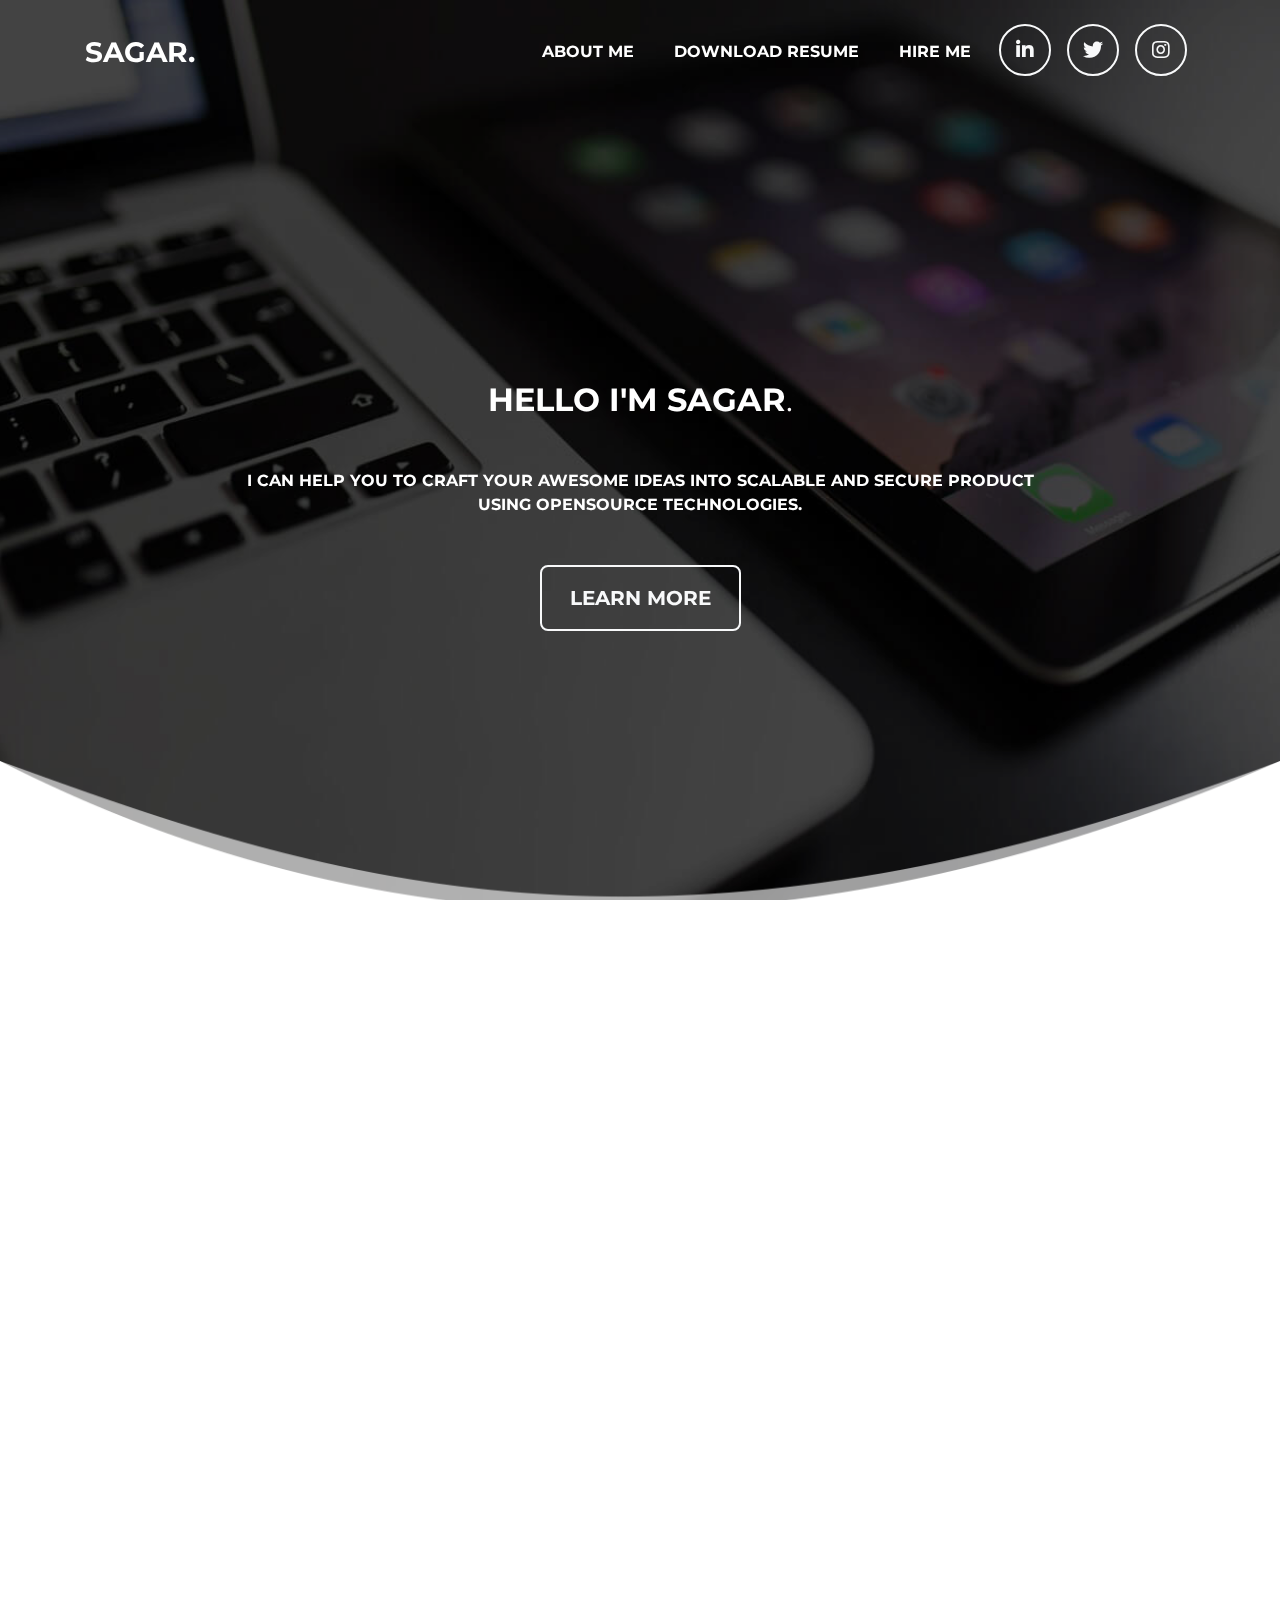
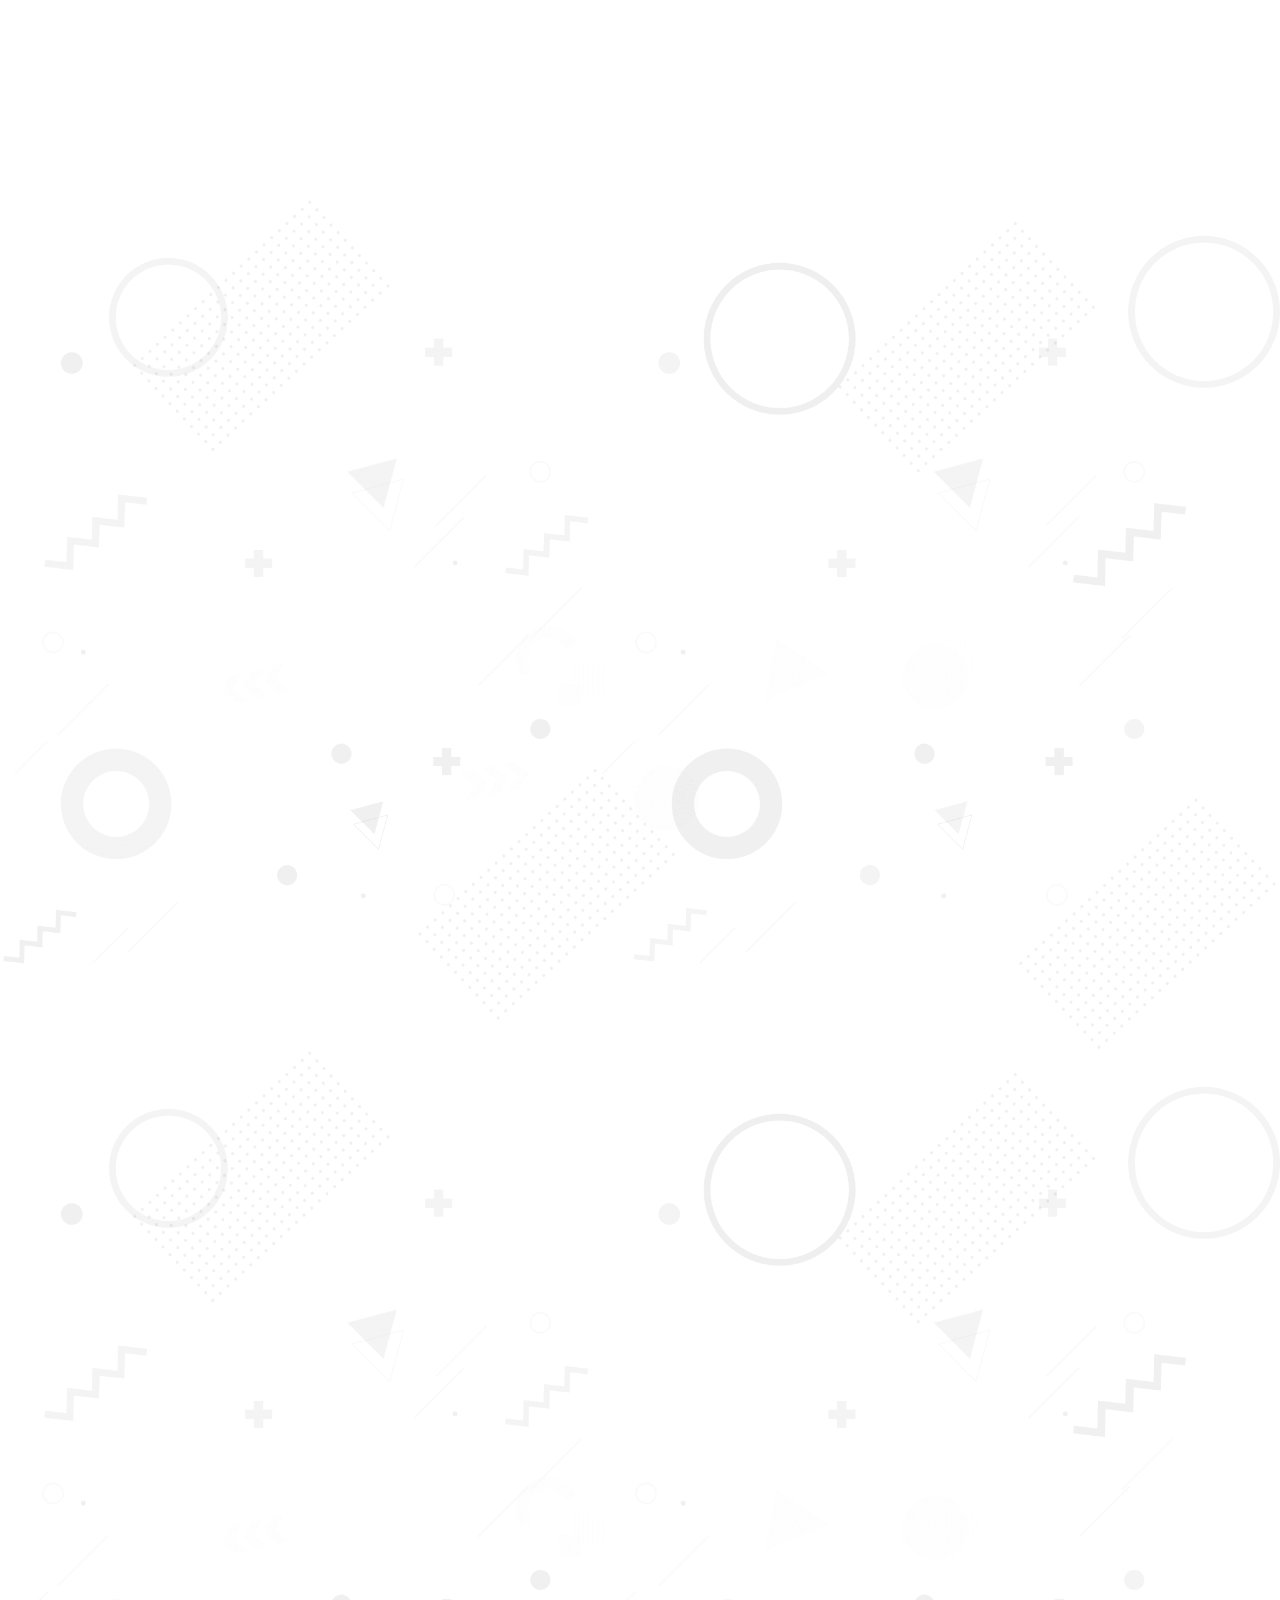
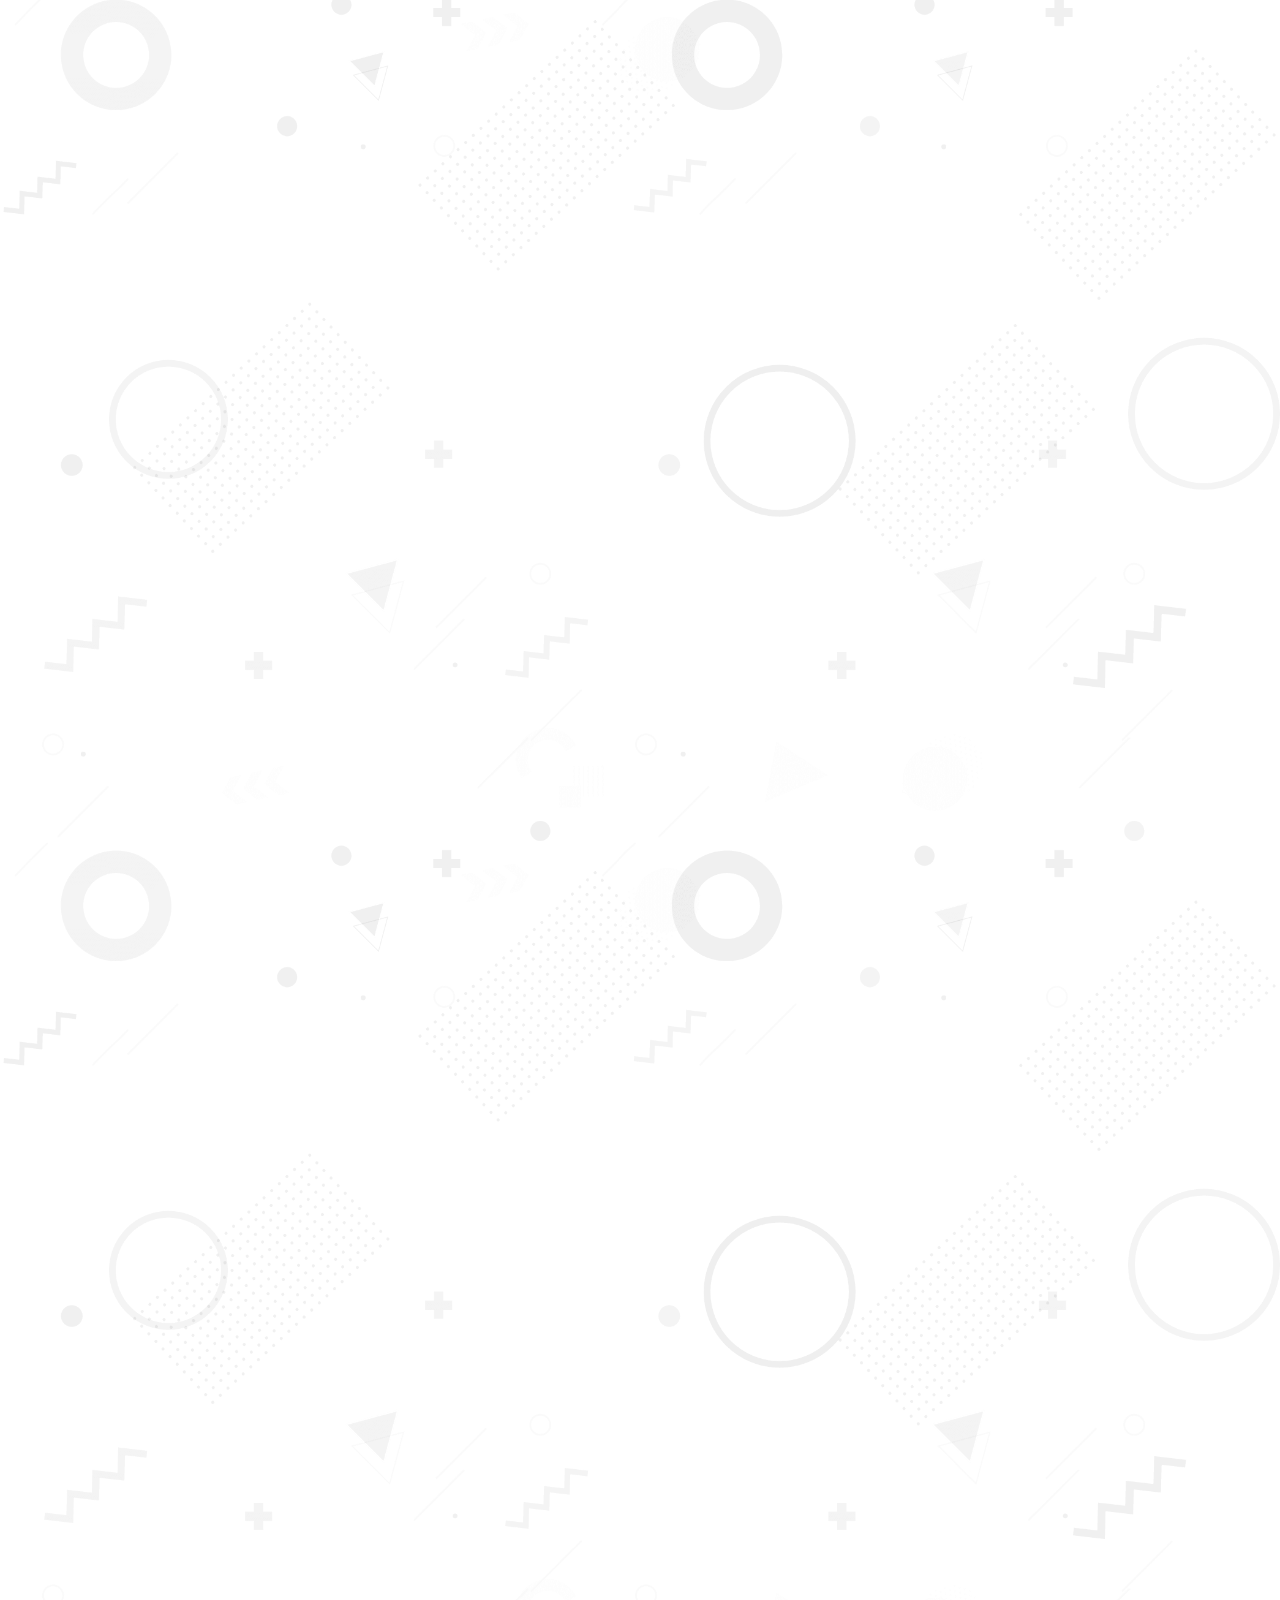
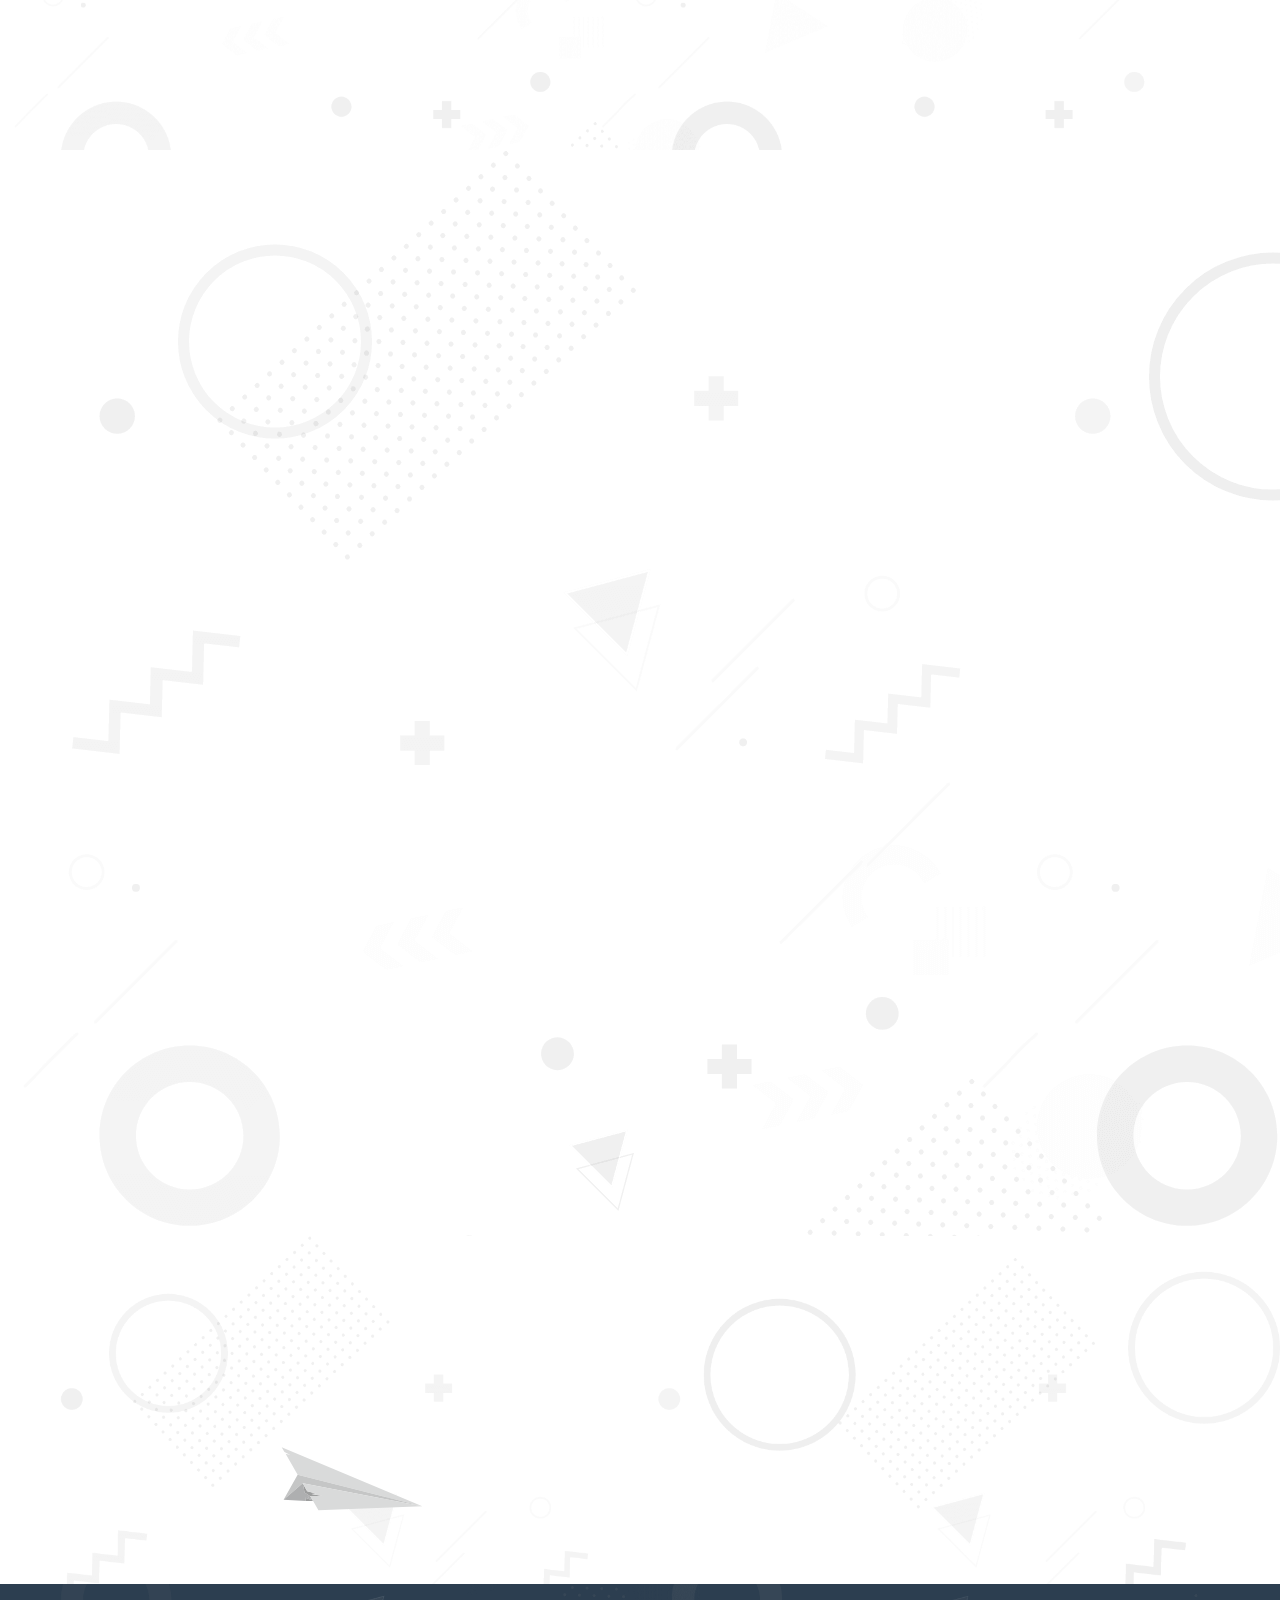
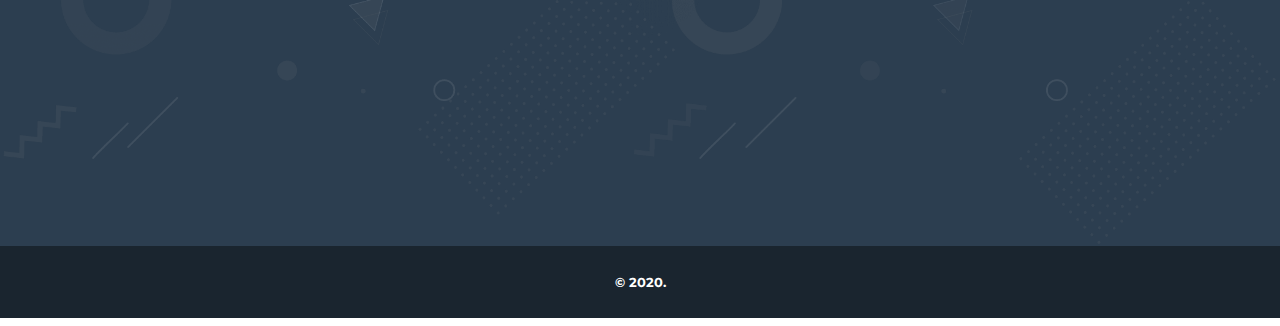
==== index.html @ d7ceca5e "Modification Commit" ====
<!DOCTYPE html>
<html lang="en">

<head>
    <meta charset="UTF-8">
    <meta name="viewport" content="width=device-width, initial-scale=1.0">
    <link rel="shortcut icon" href="img/logo.png" type="image/png" />
    <link rel="icon" href="img/logo.png" type="image/png" />
    
    <title>Sagar Pardeshi | Software Developer</title>
    
    <meta name="author" content="Sagar Pardeshi"/>
    <meta name="description" content="I can help you to craft your awesome ideas into scalable and secure product using opensource technologies." />
    <meta name="keywords" content="Affordable custom software development, website designing and development, ecommerce website design and development, web application development, cloud application development, cross-platform application development service and solution using opensource tools and technologies."/>
    
    <meta name="robots" content="index, follow" />
    <meta name="googlebot" content="index, follow, max-snippet:-1, max-image-preview:large, max-video-preview:-1" />
    <meta name="bingbot" content="index, follow, max-snippet:-1, max-image-preview:large, max-video-preview:-1" />

    <meta property="og:locale" content="en_GB" />
    <meta property="og:type" content="website" />
    <meta property="og:title" content="Sagar Pardeshi | Software Developer" />
    <meta property="og:description" content="I can help you to craft your awesome ideas into scalable and secure product using opensource technologies." />
    <meta property="og:url" content="https://sagarpardeshi.github.io" />
    <meta property="og:site_name" content="Sagar Pardeshi" />
    <meta property="og:image" content="img/sagarpardeshi.github.io-og-image.jpg" />

    <meta name="twitter:card" content="summary" />
    <meta name="twitter:title" content="Sagar Pardeshi | Software Developer" />
    <meta name="twitter:description" content="I can help you to craft your awesome ideas into scalable and secure product using opensource technologies." />
    <meta name="twitter:url" content="https://sagarpardeshi.github.io" />
    <meta name="twitter:site" content="@coding010" />

    <link rel="canonical" href="https://sagarpardeshi.github.io" />

    <link href="vendor/fontawesome-free/css/all.min.css" rel="stylesheet" type="text/css">
    <link href="https://fonts.googleapis.com/css?family=Montserrat:400,700,900" rel="stylesheet" type="text/css">
    <link rel="stylesheet" href="https://indestructibletype.com/fonts/Jost.css" type="text/css" charset="utf-8" />
    <link type="text/css" href="vendor/cookieconsent/cookieconsent.min.css" rel="stylesheet">
    <link type="text/css" href="vendor/waitMe/waitMe.min.css" rel="stylesheet">
    <link type="text/css" href="css/shorthand.css" rel="stylesheet">
    <link type="text/css" href="css/freelancer.css" rel="stylesheet">
    <link type="text/css" href="css/modified.css?v=1.01.1.1" rel="stylesheet">
    <link type="text/css" href="vendor/aos-2.3.1/aos.css" rel="stylesheet">

     <link href="https://fonts.googleapis.com/css2?family=Shadows+Into+Light&display=swap" rel="stylesheet">
     <style type="text/css">
         .cursive0-font {
            font-family: 'Shadows Into Light', cursive;
            font-size: 36px;
         }
     </style>

     <link href="https://fonts.googleapis.com/css2?family=Nothing+You+Could+Do&display=swap" rel="stylesheet">
     <style type="text/css">
         .cursive1-font {
            font-family: 'Nothing You Could Do', cursive;
            font-size: 36px;
         }
     </style>

    <script type="application/ld+json">
    {
        "@context": "http://schema.org/",
        "@type": "Person",
        "name": "Sagar Pardeshi",
        "gender": "Male",
        "description": "I can help you to craft your awesome ideas into scalable and secure product using opensource technologies.",
        "image": "img/sagarpardeshi.github.io-og-image.jpg",
        "url": "https://sagarpardeshi.github.io",
        "email": "coding010@gmail.com",
    }
    </script>

    <meta http-equiv="Cache-Control" content="no-cache, no-store, must-revalidate" />
    <meta http-equiv="Pragma" content="no-cache" />
    <meta http-equiv="Expires" content="0" />

    <style type="text/css">
        .intro {
            font-family: 'Jost';
            font-size: 18px;
        }
        .planePath {
            stroke: orange;
            stroke-width: .1%;
            stroke-width: .5%;
            stroke-dasharray: 1% 2%;
            stroke-linecap: round;
            fill: none;
            display: none;
        }

        .fil1 {
            fill: #D9DADA;
        }

        .fil2 {
            fill: #C5C6C6;
        }

        .fil4 {
            fill: #9D9E9E;
        }

        .fil3 {
            fill: #AEAFB0;
        }

        #svganimation {
            position: absolute;
            width: 100%;
            left: 0;
        }
    </style>

</head>

<body id="page-top" class="waitMe_body">
    <div class="waitMe_container progress" style="background:#fff">
        <div style="background:#000"></div>
    </div>
    <!-- Navigation -->
    <nav class="navbar navbar-expand-lg text-uppercase fixed-top" id="mainNav">
        <div class="container">
            <a class="navbar-brand js-scroll-trigger" href="#home">
                <span>SAGAR.</span>
                <!-- <span class="nav-item mx-0 mx-lg-1">
                    <a class="btn btn-outline-light btn-social mx-1" href="javascript:void(0);"
                        style="background-image:url(img/sagarpardeshi.jpg);background-size: contain;background-repeat: no-repeat;background-position: center;">
                    </a>
                </span> -->
            </a>
            <button class="navbar-toggler navbar-toggler-right text-uppercase font-weight-bold text-white rounded" type="button" data-toggle="collapse" data-target="#navbarResponsive" aria-controls="navbarResponsive" aria-expanded="false" aria-label="Toggle navigation">
                Menu
                <i class="fas fa-bars"></i>
            </button>
            <div class="collapse navbar-collapse" id="navbarResponsive">
                <ul class="navbar-nav ml-auto">
                    <li class="nav-item mx-0 mx-lg-1">
                        <ul class="navbar-nav ml-auto">
                            <li class="nav-item dropdown">
                                <a class="nav-link py-3 px-0 px-lg-3 rounded js-scroll-trigger " href="#introduction">ABOUT ME</a>
                            </li>
                        </ul>
                    </li>
                    <li class="nav-item mx-0 mx-lg-1">
                        <ul class="navbar-nav ml-auto">
                            <li class="nav-item dropdown">
                                <a download="" class="nav-link py-3 px-0 px-lg-3 rounded js-scroll-trigger " href="download/Sagar-Pardeshi-resume.pdf">DOWNLOAD RESUME</a>
                            </li>
                        </ul>
                    </li>
                    <li class="nav-item mx-0 mx-lg-1">
                        <ul class="navbar-nav ml-auto">
                            <li class="nav-item dropdown">
                                <a class="nav-link py-3 px-0 px-lg-3 rounded js-scroll-trigger " href="#contact">HIRE ME</a>
                            </li>
                        </ul>
                    </li>
                    <li class="nav-item mx-0 mx-lg-1 nav-social-icon">
                        <a class="btn btn-outline-light btn-social mx-1" href="https://www.linkedin.com/in/sagar-pardeshi" target="_blank">
                            <i class="fab fa-fw fa-linkedin-in"></i>
                        </a>
                    </li>
                    <li class="nav-item mx-0 mx-lg-1 nav-social-icon">
                        <a class="btn btn-outline-light btn-social mx-1" href="javascript:void(0);">
                            <i class="fab fa-fw fa-twitter"></i>
                        </a>
                    </li>
                    <li class="nav-item mx-0 mx-lg-1 nav-social-icon">
                        <a class="btn btn-outline-light btn-social mx-1" href="javascript:void(0);">
                            <i class="fab fa-fw fa-instagram"></i>
                        </a>
                    </li>
                    <li class="nav-item mx-0 mx-lg-1 mobile-nav-social-icon">
                        <a class="btn btn-outline-light btn-social mx-1" href="https://www.linkedin.com/in/sagar-pardeshi" target="_blank">
                            <i class="fab fa-fw fa-linkedin-in"></i>
                        </a>
                        <a class="btn btn-outline-light btn-social mx-1" href="javascript:void(0);">
                            <i class="fab fa-fw fa-twitter"></i>
                        </a>
                        <a class="btn btn-outline-light btn-social mx-1" href="javascript:void(0);">
                            <i class="fab fa-fw fa-instagram"></i>
                        </a>
                    </li>
                </ul>
            </div>
        </div>
    </nav>
    <header class="masthead text-white text-center modified-background home-header" data-parallax="scroll" data-image-src="img/background.jpg" id="home">
        <div class="container">
            <div class="row" data-aos="fade-up" data-aos-duration="1000">
                <div class="col-lg-12 text-uppercase">
                    <h1 class="text-uppercase mb-0 font-weight-bold">
                        <div class="text-uppercase">
                            <small><strong>Hello I'M SAGAR</strong>.</small>
                        </div>
                    </h1>
                </div>
            </div>
            <div class="text-center mt-5 text-uppercase" data-aos="fade-up" data-aos-duration="600">
                <strong>I can help you to craft your awesome ideas into scalable and secure product
                    <br>using opensource technologies.</strong>
            </div>
            <div class="text-center mt-5 z-10" data-aos="fade-up" data-aos-duration="800">
                <a id="goto-intro" class="btn btn-xl btn-outline-light js-scroll-trigger text-uppercase" href="#introduction">
                    <strong>learn more</strong>
                </a>
            </div>
            <img src="img/wave.png" class="home-cloud-bottom" data-aos="fade-up" data-aos-duration="1000">
        </div>
    </header>
    <section class="page-section text-center centered-element" id="introduction"
        style="min-height: 100vh;">
        <div class="container">
            <h1 class="masthead-heading text-uppercase mb-5 font-weight-900" data-aos="fade-up" data-aos-duration="600">
                Hello People.</h1>

            <div id="more-info" style="display: none;">
                <div class="intro" data-aos="fade-up" data-aos-duration="600">
                    <span class="nav-item mx-0 mx-lg-1">
                        <a class="btn btn-outline-light btn-social mx-1 mb-5" href="javascript:void(0);"
                            style="background-image:url(img/sagarpardeshi.jpg);background-size: contain;background-repeat: no-repeat;background-position: center;width: 180px;height: 180px;">
                        </a>
                    </span>
                    <p>I'm an IT professional with quick learning and result-oriented attitude and having strong loyalty for his profession and ethics.<br>
                    Ever since I was a kid, I always wanted to be a programmer/software developer. And today I'm living my dream.</p>
                    <p>I've postgraduated in Computer Science. I completed M. Sc. Computer Science in 2016.</p>
                    <p>Experiences gained during the internship and a couple of years working as a developer, helped me to understand this profession from a different perspective and this helps me a lot while understanding requirements and communicating with people around.</p>
                    <p>I've worked on the various project including simple web application development as well as API driven social media analytics platform and business applications using web technologies such as WEB API and C#, Electronjs, PHP, HTML, CSS, jQuery and Ajax etc.</p>
                    <p>With the help of learnings I’ve earned from my experiences and efforts, I can assure to prove myself as a good asset/contributor for the organisations/customers growth.</p>
                    <p>There is yet more to learn and do. And I'm always eager to explore more. </p>
                    <p class="mb-5 mt-4">&mdash; <span class="cursive1-font">Sagar Pardeshi.</span></p>
                    <div class="text-center mt-4 mb-5">
                        <small id="hide-more-info"><span class="magical-underline magical-blue text-uppercase">Hide</span> <i class="fa fa-info-circle"></i></small>
                    </div>
                </div>
            </div>

            <div class="row" data-aos="fade-up" data-aos-duration="400">
                <div class="col-lg-12 text-uppercase">
                    <p class="lead">Since 2018 I'm developing scalable, high performance web/cloud based business applications using opensource tools and technologies.</p>
                    <strong class="indigo">You can hire me as a consutlant or full-time employee.</strong>
                    <h4>Let's build something awesome, together.</h4>
                </div>
            </div>

            <div class="text-center mt-4" data-aos="fade-up" data-aos-duration="800">
                <small id="show-more-info"><span class="magical-underline magical-blue text-uppercase">Looking for more information about me</span> <i class="fa fa-question-circle"></i></small>
            </div>

            <div class="text-center mt-5" data-aos="fade-up" data-aos-duration="800">
                <a class="btn btn-xl btn-outline-blue js-scroll-trigger text-uppercase" href="#explore">
                    <strong>explore</strong>
                </a>
            </div>

        </div>
    </section>

    <section class="page-section centered-element" id="explore"
        style="min-height: 100vh;background-image: url(img/background.png);background-size: contain;">
        <div class="container">
            <h2 class="page-section-heading text-uppercase text-center mb-0" data-aos="fade-up" data-aos-duration="400">
                GET "IT" <i class="fa fa-check-circle green"></i> DONE</h2>

            <div class="row mt-5 text-center" data-aos="fade-up" data-aos-duration="400">
                <div class="col-lg-12 mb-5">
                    <p class="lead font-jost">I provide affordable custom software development, website designing and development, ecommerce website design and development, web application development, cloud application development, cross-platform application development service and solution using opensource tools and technologies.</p>
                </div>
            </div>
     
            <div class="row mt-4 text-uppercase">
                <div class="col-lg-6 font-weight-bold m-auto mt-5 service-icon text-center" data-aos="fade-up" data-aos-duration="1000">
                    <div class="br-8 p-8 min-height-118px">
                        <img width="300" src="img/service/web-designing-and-development.png" class="js-tilt">
                    </div>
                </div>
                <div class="col-lg-6 font-weight-bold m-auto mt-5" data-aos="fade-up" data-aos-duration="1000">
                    <div class="br-8 p-8 min-height-118px">
                        <i class="fas fa-check-circle fa-2x"></i>
                        <a href="javascript:void(0);" class="magical-underline magical-black">WEB DESIGNING AND DEVELOPMENT</a>.
                        <div class="mt-4"><small>hand-crafted, responsive, pixel perfect web application desigining and development</small></div>
                    </div>
                </div>
                <div class="col-lg-6 font-weight-bold m-auto mt-5" data-aos="fade-up" data-aos-duration="1000">
                    <div class="br-8 p-8 min-height-118px">
                        <i class="fas fa-check-circle fa-2x"></i>
                        <a href="javascript:void(0);" class="magical-underline magical-black">CLOUD APPLICATION DEVELOPMENT</a>.
                        <div class="mt-4"><small>secure, high performance, scalable cloud application and api development</small></div>
                    </div>
                </div>
                <div class="col-lg-6 font-weight-bold m-auto mt-5 service-icon text-center" data-aos="fade-up" data-aos-duration="1000">
                    <div class="br-8 p-8 min-height-118px">
                        <img width="300" src="img/service/cloud-application-development.png" class="js-tilt">
                    </div>
                </div>
                <div class="col-lg-6 font-weight-bold m-auto mt-5 service-icon text-center" data-aos="fade-up" data-aos-duration="1000">
                    <div class="br-8 p-8 min-height-118px">
                        <img width="300" src="img/service/impementation.png" class="js-tilt">
                    </div>
                </div>
                <div class="col-lg-6 font-weight-bold m-auto mt-5" data-aos="fade-up" data-aos-duration="1000">
                    <div class="br-8 p-8 min-height-118px">
                        <i class="fas fa-check-circle fa-2x"></i>
                        <a href="javascript:void(0);" class="magical-underline magical-black">IMPLEMENTATION</a>.
                        <div class="mt-4"><small>affordable wordpress, woocmommerce, espocrm implementation</small></div>
                    </div>
                </div>
            </div>
            <div class="row text-uppercase">
                <div class="col-lg-6 font-weight-bold m-auto mt-5" data-aos="fade-up" data-aos-duration="1000">
                    <div class="br-8 p-8 min-height-118px">
                        <i class="fas fa-check-circle fa-2x"></i>
                        <a href="javascript:void(0);" class="magical-underline magical-black">CROSS-PLATFORM APPLICATION DEVELOPMENT</a>.
                        <div class="mt-4"><small>cross-platform, online-offline business application development</small></div>
                    </div>
                </div>
                <div class="col-lg-6 font-weight-bold m-auto mt-5 service-icon text-center" data-aos="fade-up" data-aos-duration="1000">
                    <div class="br-8 p-8 min-height-118px">
                        <img width="300" src="img/service/cross-platform-application-development.png" class="js-tilt">
                    </div>
                </div>
            </div>
            <div class="row text-uppercase">
                <div class="col-lg-6 font-weight-bold m-auto mt-5 service-icon text-center" data-aos="fade-up" data-aos-duration="1000">
                    <div class="br-8 p-8 min-height-118px">
                        <img width="300" src="img/service/ecommerce-website-development.png" class="js-tilt">
                    </div>
                </div>
                <div class="col-lg-6 font-weight-bold m-auto mt-5" data-aos="fade-up" data-aos-duration="1000">
                    <div class="br-8 p-8 min-height-118px">
                        <i class="fas fa-check-circle fa-2x"></i>
                        <a href="javascript:void(0);" class="magical-underline magical-black">E-COMMERCE WEBSITE DEVELOPMENT</a>.
                        <div class="mt-4"><small>reliable, high performance e-commerce website/portal development</small></div>
                    </div>
                </div>
                <div class="col-lg-6 font-weight-bold m-auto mt-5" data-aos="fade-up" data-aos-duration="1000">
                    <div class="br-8 p-8 min-height-118px">
                        <i class="fas fa-check-circle fa-2x"></i>
                        <a href="javascript:void(0);" class="magical-underline magical-black">CONTENT MANAGEMENT SYSTEM DEVELOPMENT</a>.
                        <div class="mt-4"><small>secure, high performance content management system/application development</small></div>
                    </div>
                </div>
                <div class="col-lg-6 font-weight-bold m-auto mt-5 service-icon text-center" data-aos="fade-up" data-aos-duration="1000">
                    <div class="br-8 p-8 min-height-118px">
                        <img width="300" src="img/service/content-management-system-development.png" class="js-tilt">
                    </div>
                </div>
            </div>

            <div class="row mt-5 text-center" data-aos="fade-up" data-aos-duration="1000">
                <div class="col-lg-12 mt-3 font-jost lead">
                    <p>I choose to over-deliver rather than making unreasonable promises. There are much more number of people who provide the services and solutions like I do. Then <a href="javascript:void(0);" class="magical-underline magical-blue"><span class="bold">what makes me a good choice for the customers</span></a>? It's my 100% genuine attitude towards customer's aspirations and vision to succeed.</p>
                </div>
            </div>
            <div class="row col-lg-12 mt-5 align-items-center justify-content-center" data-aos="fade-up" data-aos-duration="600">
                <h2><a href="javascript:void(0);" class="font-weight-900 magical-underline magical-blue">100% TRANSPARENT</a>.</h2>
                &nbsp;
                <h2><a href="javascript:void(0);" class="font-weight-900 magical-underline magical-blue">100% DEDICATION</a>.</h2>
            </div>
            <!-- /.row -->
            <div class="row mt-5 text-center" data-aos="fade-up" data-aos-duration="1000">
                <div class="col-lg-12 font-jost lead">
                    <p>Do you think I can be of any help to you? Please do not hesitate to have a word with me. <a href="#contact" class="js-scroll-trigger magical-underline magical-blue slabo lead bold">Get in touch</a> to discuss more about your idea and project specification and/or requirement.</p>
                </div>
            </div>

            <div class="text-center mt-5" data-aos="fade-up" data-aos-duration="800">
                <a class="btn btn-xl btn-outline-blue js-scroll-trigger text-uppercase" href="#skillset">
                    <strong>skill-set</strong>
                </a>
            </div>

        </div>
    </section>

    <section class="page-section" id="skillset" style="min-height: 100vh;background-image: url(img/background.png);">
        <div class="container">
            <!-- Heading -->
            <h2 class="page-section-heading text-uppercase text-center mb-0" data-aos="fade-up" data-aos-duration="400">SKILL-SET</h2>
            <div class="row text-center mt-5 mb-3" data-aos="fade-up" data-aos-duration="600">
                <div class="col-lg-12 font-jost lead">
                    <p>I enjoy solution developement by utilising opensource tools and technologies. Following are some of my primary skill-set.</p>
                </div>
            </div>
            <!-- Phase Grid Items -->
            <div class="row mb-5">
                <div class="flex flex-wrap md-mx-l5 mt-l1">
                    <div class="w-100pc md-w-50pc lg-w-33pc" data-aos="fade-up" data-aos-duration="800">
                        <div class="br-8 p-8 indigo-blue m-4 tech-tile">
                            <h4 class="white mb-3">PHP</h4>
                            <p class="white fs-s1 opacity-90 font-jost">Though it's the main programming language I use for backend. But I'm not limiting myself for particular langauge. I can explore other languages if needed and get things done.</p>
                        </div>
                    </div>
                    <div class="w-100pc md-w-50pc lg-w-33pc" data-aos="fade-up" data-aos-duration="800">
                        <div class="br-8 p-8 indigo-blue m-4 tech-tile">
                            <h4 class="white mb-3">SQL</h4>
                            <p class="white fs-s1 opacity-90 font-jost">I've good exposure with SQL and use of MySQL, MariaDB, SQL Server. I also have worked with NoSQL using NeDB while developing a online-offline POS system.</p>
                        </div>
                    </div>
                    <div class="w-100pc md-w-50pc lg-w-33pc" data-aos="fade-up" data-aos-duration="800">
                        <div class="br-8 p-8 indigo-blue m-4 tech-tile">
                            <h4 class="white mb-3">HTML, CSS</h4>
                            <p class="white fs-s1 opacity-90 font-jost">Though I'm not expert into designing, I can make good use of available tools including graphic editor such as Adobe Photoshop. I can play around HTML, CSS since I'm having a descent exposure to them.</p>
                        </div>
                    </div>
                    <div class="w-100pc md-w-50pc lg-w-33pc" data-aos="fade-up" data-aos-duration="1000">
                        <div class="br-8 p-8 indigo-blue m-4 tech-tile">
                            <h4 class="white mb-3">JAVASCRIPT</h4>
                            <p class="white fs-s1 opacity-90 font-jost">I've used Javascript, jQuery and Ajax extensively into almost every project I've worked on. I'm also learning Vue.js to become proficient in frontend development.</p>
                        </div>
                    </div>
                    <div class="w-100pc md-w-50pc lg-w-33pc" data-aos="fade-up" data-aos-duration="1000">
                        <div class="br-8 p-8 indigo-blue m-4 tech-tile">
                            <h4 class="white mb-3">LARAVEL</h4>
                            <p class="white fs-s1 opacity-90 font-jost">Laravel is my favorite development framework due to it's beautiful architecture and it's loaded with great features which helps for rapid development.</p>
                        </div>
                    </div>
                    <div class="w-100pc md-w-50pc lg-w-33pc" data-aos="fade-up" data-aos-duration="1000">
                        <div class="br-8 p-8 indigo-blue m-4 tech-tile">
                            <h4 class="white mb-3">ELECTRONJS</h4>
                            <p class="white fs-s1 opacity-90 font-jost">I've developed a online-offline POS application using Electronjs. Electronjs is a powerful cross-platform application development framework.</p>
                        </div>
                    </div>
                </div>
            </div>

            <div class="text-center mt-4" data-aos="fade-up" data-aos-duration="800">
                <small><a download="" href="download/Sagar-Pardeshi-resume.pdf" class="magical-underline magical-blue text-uppercase">download resume for more info</a> <i class="fa fa-info-circle"></i></small>
            </div>

        </div>
    </section>
    <section class="page-section text-center" id="contact" style="background-image: url(img/background.png);background-size: cover;">
        <div class="container">

            <svg viewBox="0 0 3387 1140" id="svganimation">
                <path id="planePath" class="planePath" d="M-226 626c439,4 636,-213 934,-225 755,-31 602,769 1334,658 562,-86 668,-698 266,-908 -401,-210 -893,189 -632,630 260,441 747,121 1051,91 360,-36 889,179 889,179" />
                <g id="plane">
                    <polygon class="fil1" points="-141,-10 199,0 -198,-72 -188,-61 -171,-57 -184,-57 " />
                    <polygon class="fil2" points="199,0 -141,-10 -163,63 -123,9 " />
                    <polygon class="fil3" points="-95,39 -113,32 -123,9 -163,63 -105,53 -108,45 -87,48 -90,45 -103,41 -94,41 " />
                    <path class="fil4" d="M-87 48l-21 -3 3 8 19 -4 -1 -1zm-26 -16l18 7 -2 -1 32 -7 -29 1 11 -4 -24 -1 -16 -18 10 23zm10 9l13 4 -4 -4 -9 0z" />
                    <polygon class="fil1" points="-83,28 -94,32 -65,31 -97,38 -86,49 -67,70 199,0 -123,9 -107,27 " />
                </g>
                <!-- Define the motion path animation -->
                <animateMotion xlink:href="#plane" dur="5s" repeatCount="indefinite" rotate="auto">
                    <mpath xlink:href="#planePath" />
                </animateMotion>
            </svg>

            <div class="row" data-aos="fade-up" data-aos-duration="400">
                <div class="col-lg-12">
                    <div class="text-center mb-0 aos-init aos-animate" data-aos="fade-up" data-aos-duration="1000">
                        <div class="mb-4">
                            <div class="text-center col-lg-12 font-jost lead mt-4 aos-init aos-animate" data-aos="fade-up" data-aos-duration="800">
                                <p><span class="bold">Use the following email address to reach out to me.</span></p>
                                <p class="mt-3">I encourage you to keep enquiries genuine in order to make the communication at least a learning experience.</p>
                            </div>
                        </div>
                        <div class="text-uppercase">
                            <h5><i class="fa fa-envelope"></i>&nbsp; <span class="magical-underline magical-blue">coding010@gmail.com</span></h5>
                        </div>
                    </div>
                </div>
            </div>
        </div>
    </section>
    <!-- Footer -->
    <footer class="footer text-center" style="background-image: url(img/background.png);background-size: cover;background-repeat: no-repeat;background-position: bottom center;">
        <div class="container">
            <div class="row" data-aos="fade-up" data-aos-duration="400">
                <!-- Footer Social Icons -->
                <div class="col-lg-6 mb-5 mb-lg-0 mt-4">
                    <a class="btn btn-outline-light btn-social mx-1" href="https://www.linkedin.com/in/sagar-pardeshi" target="_blank">
                        <i class="fab fa-fw fa-linkedin-in"></i>
                    </a>
                    <a class="btn btn-outline-light btn-social mx-1" href="javascript:void(0);">
                        <i class="fab fa-fw fa-twitter"></i>
                    </a>
                    <a class="btn btn-outline-light btn-social mx-1" href="javascript:void(0);">
                        <i class="fab fa-fw fa-instagram"></i>
                    </a>
                </div>
                <!-- Footer About Text -->
                <div class="col-lg-6 mt-4">
                    <p class="mb-0">
                        <h2 class="page-section-heading text-center mb-0" data-aos="fade-up" data-aos-duration="400">GET "IT" <i class="fa fa-check-circle green"></i> DONE</h2>
                        <span data-aos="fade-up" data-aos-duration="600">
                        <i class="fa fa-globe"></i> <a href="javascript:void(0);" class="magical-underline magical-blue text-uppercase"><small><strong>sagarpardeshi.github.io</strong></small></a></span>
                    </p>
                </div>
            </div>
        </div>
    </footer>
    <!-- Copyright Section -->
    <section class="copyright py-4 text-center text-white text-uppercase">
        <div class="container">
            <small class="bold">&copy; 2020.</small>
        </div>
    </section>
    <!-- Scroll to Top Button (Only visible on small and extra-small screen sizes) -->
    <div class="scroll-to-top d-lg-none position-fixed ">
        <a class="js-scroll-trigger d-block text-center text-white rounded" href="#page-top">
            <i class="fa fa-chevron-up"></i>
        </a>
    </div>
    <script src="vendor/jquery/jquery-1.11.0.min.js"></script>
    <script src="vendor/parallax/parallax.min.js"></script>
    <script src="vendor/jquery/jquery-3.5.1.min.js"></script>
    <script src="vendor/bootstrap/js/bootstrap.bundle.min.js"></script>
    <script src="vendor/jquery-easing/jquery.easing.min.js"></script>
    <script src="js/jqBootstrapValidation.js"></script>
    <script src="js/freelancer.js?v=9328"></script>
    <script src="vendor/aos-2.3.1/aos.js"></script>
    <script>
    AOS.init();
    </script>
    <script src="vendor/tilt/tilt.jquery.min.js"></script>
    <script type="text/javascript">
    $('.js-tilt').tilt({ scale: 0.8 })
    </script>
    <script src="vendor/waitMe/waitMe.min.js"></script>

    <script>
        $("#show-more-info").click(function(){
            $("#goto-intro").trigger("click");
            $("#more-info").slideDown(1000);
            $("#more-info").css("height", "min-content")
            $("#show-more-info").hide();
        })
        $("#hide-more-info").click(function(){
            $("#goto-intro").trigger("click");
            $("#more-info").slideUp(1000);
            $("#show-more-info").show();
        })
    </script>
</body>

</html>
---- vendor/cookieconsent/cookieconsent.min.css ----
.cc-window{opacity:1;-webkit-transition:opacity 1s ease;transition:opacity 1s ease}.cc-window.cc-invisible{opacity:0}.cc-animate.cc-revoke{-webkit-transition:transform 1s ease;-webkit-transition:-webkit-transform 1s ease;transition:-webkit-transform 1s ease;transition:transform 1s ease;transition:transform 1s ease,-webkit-transform 1s ease}.cc-animate.cc-revoke.cc-top{-webkit-transform:translateY(-2em);transform:translateY(-2em)}.cc-animate.cc-revoke.cc-bottom{-webkit-transform:translateY(2em);transform:translateY(2em)}.cc-animate.cc-revoke.cc-active.cc-top{-webkit-transform:translateY(0);transform:translateY(0)}.cc-animate.cc-revoke.cc-active.cc-bottom{-webkit-transform:translateY(0);transform:translateY(0)}.cc-revoke:hover{-webkit-transform:translateY(0);transform:translateY(0)}.cc-grower{max-height:0;overflow:hidden;-webkit-transition:max-height 1s;transition:max-height 1s}
.cc-revoke,.cc-window{position:fixed;overflow:hidden;-webkit-box-sizing:border-box;box-sizing:border-box;font-family:Helvetica,Calibri,Arial,sans-serif;font-size:16px;line-height:1.5em;display:-webkit-box;display:-ms-flexbox;display:flex;-ms-flex-wrap:nowrap;flex-wrap:nowrap;z-index:9999}.cc-window.cc-static{position:static}.cc-window.cc-floating{padding:2em;max-width:24em;-webkit-box-orient:vertical;-webkit-box-direction:normal;-ms-flex-direction:column;flex-direction:column}.cc-window.cc-banner{padding:1em 1.8em;width:100%;-webkit-box-orient:horizontal;-webkit-box-direction:normal;-ms-flex-direction:row;flex-direction:row}.cc-revoke{padding:.5em}.cc-revoke:hover{text-decoration:underline}.cc-header{font-size:18px;font-weight:700}.cc-btn,.cc-close,.cc-link,.cc-revoke{cursor:pointer}.cc-link{opacity:.8;display:inline-block;padding:.2em;text-decoration:underline}.cc-link:hover{opacity:1}.cc-link:active,.cc-link:visited{color:initial}.cc-btn{display:block;padding:.4em .8em;font-size:.9em;font-weight:700;border-width:2px;border-style:solid;text-align:center;white-space:nowrap}.cc-highlight .cc-btn:first-child{background-color:transparent;border-color:transparent}.cc-highlight .cc-btn:first-child:focus,.cc-highlight .cc-btn:first-child:hover{background-color:transparent;text-decoration:underline}.cc-close{display:block;position:absolute;top:.5em;right:.5em;font-size:1.6em;opacity:.9;line-height:.75}.cc-close:focus,.cc-close:hover{opacity:1}
.cc-revoke.cc-top{top:0;left:3em;border-bottom-left-radius:.5em;border-bottom-right-radius:.5em}.cc-revoke.cc-bottom{bottom:0;left:3em;border-top-left-radius:.5em;border-top-right-radius:.5em}.cc-revoke.cc-left{left:3em;right:unset}.cc-revoke.cc-right{right:3em;left:unset}.cc-top{top:1em}.cc-left{left:1em}.cc-right{right:1em}.cc-bottom{bottom:1em}.cc-floating>.cc-link{margin-bottom:1em}.cc-floating .cc-message{display:block;margin-bottom:1em}.cc-window.cc-floating .cc-compliance{-webkit-box-flex:1;-ms-flex:1 0 auto;flex:1 0 auto}.cc-window.cc-banner{-webkit-box-align:center;-ms-flex-align:center;align-items:center}.cc-banner.cc-top{left:0;right:0;top:0}.cc-banner.cc-bottom{left:0;right:0;bottom:0}.cc-banner .cc-message{display:block;-webkit-box-flex:1;-ms-flex:1 1 auto;flex:1 1 auto;max-width:100%;margin-right:1em}.cc-compliance{display:-webkit-box;display:-ms-flexbox;display:flex;-webkit-box-align:center;-ms-flex-align:center;align-items:center;-ms-flex-line-pack:justify;align-content:space-between}.cc-floating .cc-compliance>.cc-btn{-webkit-box-flex:1;-ms-flex:1;flex:1}.cc-btn+.cc-btn{margin-left:.5em}
@media print{.cc-revoke,.cc-window{display:none}}@media screen and (max-width:900px){.cc-btn{white-space:normal}}@media screen and (max-width:414px) and (orientation:portrait),screen and (max-width:736px) and (orientation:landscape){.cc-window.cc-top{top:0}.cc-window.cc-bottom{bottom:0}.cc-window.cc-banner,.cc-window.cc-floating,.cc-window.cc-left,.cc-window.cc-right{left:0;right:0}.cc-window.cc-banner{-webkit-box-orient:vertical;-webkit-box-direction:normal;-ms-flex-direction:column;flex-direction:column}.cc-window.cc-banner .cc-compliance{-webkit-box-flex:1;-ms-flex:1 1 auto;flex:1 1 auto}.cc-window.cc-floating{max-width:none}.cc-window .cc-message{margin-bottom:1em}.cc-window.cc-banner{-webkit-box-align:unset;-ms-flex-align:unset;align-items:unset}.cc-window.cc-banner .cc-message{margin-right:0}}
.cc-floating.cc-theme-classic{padding:1.2em;border-radius:5px}.cc-floating.cc-type-info.cc-theme-classic .cc-compliance{text-align:center;display:inline;-webkit-box-flex:0;-ms-flex:none;flex:none}.cc-theme-classic .cc-btn{border-radius:5px}.cc-theme-classic .cc-btn:last-child{min-width:140px}.cc-floating.cc-type-info.cc-theme-classic .cc-btn{display:inline-block}
.cc-theme-edgeless.cc-window{padding:0}.cc-floating.cc-theme-edgeless .cc-message{margin:2em;margin-bottom:1.5em}.cc-banner.cc-theme-edgeless .cc-btn{margin:0;padding:.8em 1.8em;height:100%}.cc-banner.cc-theme-edgeless .cc-message{margin-left:1em}.cc-floating.cc-theme-edgeless .cc-btn+.cc-btn{margin-left:0}
---- vendor/waitMe/waitMe.min.css ----
/*
waitMe - 1.19 [31.10.17]
Author: vadimsva
Github: https://github.com/vadimsva/waitMe
*/
.waitMe_container:not(body),body.waitMe_container .waitMe{transform:translateZ(0);backface-visibility:hidden}body.waitMe_container .waitMe{position:fixed;height:100vh}body.waitMe_container .waitMe .waitMe_content{top:50%!important;transform:none!important}.waitMe_container .waitMe{position:absolute;top:0;left:0;right:0;bottom:0;z-index:9989;text-align:center;overflow:hidden;cursor:wait}.waitMe_container .waitMe *{font-family:inherit;font-size:inherit;font-weight:initial;font-style:initial;line-height:initial;color:initial;text-decoration:initial;text-transform:initial;padding:initial;margin:initial}.waitMe_container .waitMe .waitMe_content{position:absolute;left:0;right:0;top:50%;backface-visibility:hidden}.waitMe_container .waitMe .waitMe_content.horizontal>.waitMe_progress{display:inline-block;vertical-align:middle}.waitMe_container .waitMe .waitMe_content.horizontal>.waitMe_text{display:inline-block;margin:0 0 0 20px;vertical-align:middle}.waitMe_container .waitMe .waitMe_progress{position:relative;font-size:0;line-height:0}.waitMe_container .waitMe .waitMe_progress>div{animation-fill-mode:both;display:inline-block;transform:translateZ(0);backface-visibility:hidden}.waitMe_container .waitMe .waitMe_text{position:relative;margin:20px 0 0}body.waitMe_body{overflow:hidden;height:100%}body.waitMe_body.hideMe{transition:opacity .2s ease-in-out;opacity:0}body.waitMe_body .waitMe_container:not([data-waitme_id]){position:fixed;z-index:9989;top:0;bottom:0;left:0;right:0;background:#fff}body.waitMe_body .waitMe_container:not([data-waitme_id])>div{animation-fill-mode:both;position:absolute}body.waitMe_body .waitMe_container.progress>div{width:0;height:3px;top:0;left:0;background:#000;box-shadow:-5px 0 5px 2px rgba(0,0,0,.2);animation:progress_body 7s infinite ease-out}body.waitMe_body .waitMe_container.working>div{width:10%;height:3px;top:0;left:-10%;background:#000;box-shadow:-5px 0 5px 2px rgba(0,0,0,.2);animation:working_body 2s infinite linear}body.waitMe_body .waitMe_container.progress>div:after{content:'';position:absolute;top:0;bottom:60%;right:0;width:60px;border-radius:50%;opacity:.5;transform:rotate(3deg);box-shadow:#000 1px 0 6px 1px}body.waitMe_body .waitMe_container.img>div{width:100%;height:100%;text-align:center;background-position:center!important;background-repeat:no-repeat!important}body.waitMe_body .waitMe_container.text>div{width:100%;top:45%;text-align:center}@keyframes progress_body{0%{width:0}100%{width:100%}}@keyframes working_body{0%{left:-10%}100%{left:100%}}.waitMe_container .waitMe_progress.bounce>div{width:20px;height:20px;border-radius:50%;animation:bounce 1.4s infinite ease-in-out}.waitMe_container .waitMe_progress.bounce .waitMe_progress_elem1{animation-delay:-.32s}.waitMe_container .waitMe_progress.bounce .waitMe_progress_elem2{animation-delay:-.16s}@keyframes bounce{0%,100%,80%{transform:scale(0)}40%{transform:scale(1)}}.waitMe_container .waitMe_progress.rotateplane>div{width:30px;height:30px;animation:rotateplane 1.2s infinite ease-in-out;backface-visibility:visible}@keyframes rotateplane{0%{transform:perspective(120px)}50%{transform:perspective(120px) rotateY(180deg)}100%{transform:perspective(120px) rotateY(180deg) rotateX(180deg)}}.waitMe_container .waitMe_progress.stretch{height:60px}.waitMe_container .waitMe_progress.stretch>div{width:1px;height:100%;margin:0 4px;animation:stretch 1.2s infinite ease-in-out}.waitMe_container .waitMe_progress.stretch .waitMe_progress_elem2{animation-delay:-1.1s}.waitMe_container .waitMe_progress.stretch .waitMe_progress_elem3{animation-delay:-1s}.waitMe_container .waitMe_progress.stretch .waitMe_progress_elem4{animation-delay:-.9s}.waitMe_container .waitMe_progress.stretch .waitMe_progress_elem5{animation-delay:-.8s}@keyframes stretch{0%,100%,40%{transform:scaleY(.4)}20%{transform:scaleY(1)}}.waitMe_container .waitMe_progress.orbit{width:40px;height:40px;margin:auto;position:relative}.waitMe_container .waitMe_progress.orbit>div{width:100%;height:100%;margin:auto;top:0;left:0;position:absolute;animation:orbit_rotate 2s infinite linear}.waitMe_container .waitMe_progress.orbit>div>div{width:50%;height:50%;border-radius:50%;top:10%;left:10%;position:absolute;animation:orbit 2s infinite ease-in-out}.waitMe_container .waitMe_progress.orbit .waitMe_progress_elem2>div{top:auto;bottom:10%;left:auto;right:10%;animation-delay:-1s}@keyframes orbit_rotate{0%{transform:rotate(0)}100%{transform:rotate(360deg)}}@keyframes orbit{0%,100%{transform:scale(0)}50%{transform:scale(1)}}.waitMe_container .waitMe_progress.roundBounce{width:60px;height:60px;margin:auto}.waitMe_container .waitMe_progress.roundBounce>div{width:24%;height:24%;border-radius:50%;position:absolute;animation:roundBounce 1.2s infinite ease-in-out}.waitMe_container .waitMe_progress.roundBounce .waitMe_progress_elem1{top:0;left:0}.waitMe_container .waitMe_progress.roundBounce .waitMe_progress_elem2{top:0;right:0}.waitMe_container .waitMe_progress.roundBounce .waitMe_progress_elem3{bottom:0;right:0}.waitMe_container .waitMe_progress.roundBounce .waitMe_progress_elem4{bottom:0;left:0}.waitMe_container .waitMe_progress.roundBounce .waitMe_progress_elem5{top:-3%;left:50%;margin-top:-12%;margin-left:-12%;animation-delay:-1.1s}.waitMe_container .waitMe_progress.roundBounce .waitMe_progress_elem6{top:50%;right:-3%;margin-top:-12%;margin-right:-12%}.waitMe_container .waitMe_progress.roundBounce .waitMe_progress_elem7{bottom:-3%;left:50%;margin-bottom:-12%;margin-left:-12%}.waitMe_container .waitMe_progress.roundBounce .waitMe_progress_elem8{top:50%;left:-3%;margin-top:-12%;margin-left:-12%}.waitMe_container .waitMe_progress.roundBounce .waitMe_progress_elem9{top:0;right:0;animation-delay:-1s}.waitMe_container .waitMe_progress.roundBounce .waitMe_progress_elem2{animation-delay:-.9s}.waitMe_container .waitMe_progress.roundBounce .waitMe_progress_elem6{animation-delay:-.8s}.waitMe_container .waitMe_progress.roundBounce .waitMe_progress_elem10{bottom:0;right:0;animation-delay:-.7s}.waitMe_container .waitMe_progress.roundBounce .waitMe_progress_elem3{animation-delay:-.6s}.waitMe_container .waitMe_progress.roundBounce .waitMe_progress_elem7{animation-delay:-.5s}.waitMe_container .waitMe_progress.roundBounce .waitMe_progress_elem11{bottom:0;left:0;animation-delay:-.4s}.waitMe_container .waitMe_progress.roundBounce .waitMe_progress_elem4{animation-delay:-.3s}.waitMe_container .waitMe_progress.roundBounce .waitMe_progress_elem8{animation-delay:-.2s}.waitMe_container .waitMe_progress.roundBounce .waitMe_progress_elem12{top:0;left:0;animation-delay:-.1s}@keyframes roundBounce{0%,100%,80%{transform:scale(0)}40%{transform:scale(1)}}.waitMe_container .waitMe_progress.win8{width:40px;height:40px;margin:auto}.waitMe_container .waitMe_progress.win8>div{width:100%;height:100%;opacity:0;position:absolute;margin:auto;left:0;right:0;transform:rotate(225deg);animation:win8 5.5s infinite}.waitMe_container .waitMe_progress.win8>div>div{width:15%;height:15%;border-radius:50%;position:absolute}.waitMe_container .waitMe_progress.win8 .waitMe_progress_elem2{animation-delay:.24s}.waitMe_container .waitMe_progress.win8 .waitMe_progress_elem3{animation-delay:.48s}.waitMe_container .waitMe_progress.win8 .waitMe_progress_elem4{animation-delay:.72s}.waitMe_container .waitMe_progress.win8 .waitMe_progress_elem5{animation-delay:.96s}@keyframes win8{0%{transform:rotate(225deg);animation-timing-function:ease-out}7%{opacity:1;transform:rotate(345deg);animation-timing-function:linear}30%{transform:rotate(455deg);animation-timing-function:ease-in-out}39%{transform:rotate(690deg);animation-timing-function:linear}70%{opacity:1;transform:rotate(815deg);animation-timing-function:ease-out}75%{transform:rotate(945deg);animation-timing-function:ease-out}100%,76%{opacity:0;transform:rotate(945deg)}}.waitMe_container .waitMe_progress.win8_linear{margin:auto;width:150px;height:6px}.waitMe_container .waitMe_progress.win8_linear>div{width:100%;height:100%;left:0;opacity:0;position:absolute;animation:win8_linear 3s infinite}.waitMe_container .waitMe_progress.win8_linear>div>div{width:4%;height:100%;border-radius:50%}.waitMe_container .waitMe_progress.win8_linear .waitMe_progress_elem2{animation-delay:.3s}.waitMe_container .waitMe_progress.win8_linear .waitMe_progress_elem3{animation-delay:.6s}.waitMe_container .waitMe_progress.win8_linear .waitMe_progress_elem4{animation-delay:.9s}.waitMe_container .waitMe_progress.win8_linear .waitMe_progress_elem5{animation-delay:1.2s}@keyframes win8_linear{0%,100%{transform:translateX(0);animation-timing-function:ease-out}10%{opacity:1;transform:translateX(33.333%);animation-timing-function:linear}50%{opacity:1;transform:translateX(53.333%);animation-timing-function:ease-in-out}60%{opacity:0;transform:translateX(86.666%)}}.waitMe_container .waitMe_progress.ios{margin:auto;width:40px;height:40px}.waitMe_container .waitMe_progress.ios>div{width:10%;height:26%;position:absolute;left:44.5%;top:37%;opacity:0;border-radius:50px;box-shadow:0 0 3px rgba(0,0,0,.2);animation:ios 1s infinite linear}.waitMe_container .waitMe_progress.ios .waitMe_progress_elem1{transform:rotate(0) translate(0,-142%);animation-delay:0s}.waitMe_container .waitMe_progress.ios .waitMe_progress_elem2{transform:rotate(30deg) translate(0,-142%);animation-delay:-.9167s}.waitMe_container .waitMe_progress.ios .waitMe_progress_elem3{transform:rotate(60deg) translate(0,-142%);animation-delay:-.833s}.waitMe_container .waitMe_progress.ios .waitMe_progress_elem4{transform:rotate(90deg) translate(0,-142%);animation-delay:-.75s}.waitMe_container .waitMe_progress.ios .waitMe_progress_elem5{transform:rotate(120deg) translate(0,-142%);animation-delay:-.667s}.waitMe_container .waitMe_progress.ios .waitMe_progress_elem6{transform:rotate(150deg) translate(0,-142%);animation-delay:-.5833s}.waitMe_container .waitMe_progress.ios .waitMe_progress_elem7{transform:rotate(180deg) translate(0,-142%);animation-delay:-.5s}.waitMe_container .waitMe_progress.ios .waitMe_progress_elem8{transform:rotate(210deg) translate(0,-142%);animation-delay:-.41667s}.waitMe_container .waitMe_progress.ios .waitMe_progress_elem9{transform:rotate(240deg) translate(0,-142%);animation-delay:-.333s}.waitMe_container .waitMe_progress.ios .waitMe_progress_elem10{transform:rotate(270deg) translate(0,-142%);animation-delay:-.25s}.waitMe_container .waitMe_progress.ios .waitMe_progress_elem11{transform:rotate(300deg) translate(0,-142%);animation-delay:-.1667s}.waitMe_container .waitMe_progress.ios .waitMe_progress_elem12{transform:rotate(330deg) translate(0,-142%);animation-delay:-.0833s}@keyframes ios{0%{opacity:1}100%{opacity:.25}}.waitMe_container .waitMe_progress.facebook{margin:auto}.waitMe_container .waitMe_progress.facebook>div{width:6px;height:25px;margin-left:3px;border-radius:20px;transform:scaleY(.7);opacity:.1;animation:facebook 1.3s infinite ease-in-out}.waitMe_container .waitMe_progress.facebook>.waitMe_progress_elem1{animation-delay:.2s;transform:scaleY(.7)}.waitMe_container .waitMe_progress.facebook>.waitMe_progress_elem2{animation-delay:.4s;transform:scaleY(.85)}.waitMe_container .waitMe_progress.facebook>.waitMe_progress_elem3{animation-delay:.6s;transform:scaleY(1)}@keyframes facebook{0%,100%{transform:scaleY(.7);opacity:.1}50%{transform:scaleY(1);opacity:1}}.waitMe_container .waitMe_progress.rotation>div{width:60px;height:60px;margin:auto;border-radius:100%;border-width:6px;border-style:solid;border-left-color:transparent!important;border-right-color:transparent!important;border-bottom-color:transparent!important;animation:rotation 1s infinite linear}@keyframes rotation{0%{transform:rotate(0)}100%{transform:rotate(360deg)}}.waitMe_container .waitMe_progress.timer{width:40px;height:40px;margin:auto;border-width:2px;border-style:solid;border-radius:50%;box-sizing:border-box;position:relative;text-indent:-9999px}.waitMe_container .waitMe_progress.timer>.waitMe_progress_elem1,.waitMe_container .waitMe_progress.timer>.waitMe_progress_elem2{border-radius:3px;position:absolute;width:2px;height:48%;left:50%;top:50%;margin-left:-1px;margin-top:-1px;animation:timer 1.25s infinite linear;transform-origin:1px 1px}.waitMe_container .waitMe_progress.timer>.waitMe_progress_elem2{height:40%;animation:timer 15s infinite linear}@keyframes timer{0%{transform:rotate(0)}100%{transform:rotate(360deg)}}.waitMe_container .waitMe_progress.pulse{width:30px;height:30px;margin:auto;position:relative}.waitMe_container .waitMe_progress.pulse>div{margin:auto;top:0;left:0;right:0;bottom:0;border-width:3px;border-style:solid;border-radius:50%;position:absolute;opacity:0;animation:pulsate 1s infinite ease-out}@keyframes pulsate{0%{transform:scale(.1);opacity:0}50%{opacity:1}100%{transform:scale(1.2);opacity:0}}.waitMe_container .waitMe_progress.progressBar{width:200px;height:20px;margin:auto;background:rgba(0,0,0,.1);padding:5px;border-radius:20px;line-height:0;max-width:100%}.waitMe_container .waitMe_progress.progressBar>div{width:100%;height:100%;overflow:hidden;border-radius:20px;background-size:50px 50px;box-shadow:inset 0 2px 9px rgba(255,255,255,.3),inset 0 -2px 6px rgba(0,0,0,.4);background-image:linear-gradient(-45deg,rgba(240,240,240,.4) 26%,transparent 25%,transparent 51%,rgba(240,240,240,.4) 50%,rgba(240,240,240,.4) 76%,transparent 75%,transparent);animation:progressBar 2s linear infinite}@keyframes progressBar{0%{background-position:0 0}100%{background-position:50px 50px}}.waitMe_container .waitMe_progress.bouncePulse>div{width:20px;height:20px;margin-right:1px;display:inline-block;border-radius:50%;transform:scale(.5);animation:bouncePulse 1.4s infinite ease-in-out}.waitMe_container .waitMe_progress.bouncePulse>.waitMe_progress_elem1,.waitMe_container .waitMe_progress.bouncePulse>.waitMe_progress_elem3{animation-delay:.1s}.waitMe_container .waitMe_progress.bouncePulse>.waitMe_progress_elem2{animation-delay:.4s}@keyframes bouncePulse{0%,100%,80%{transform:scale(.5)}40%{transform:scale(1)}}
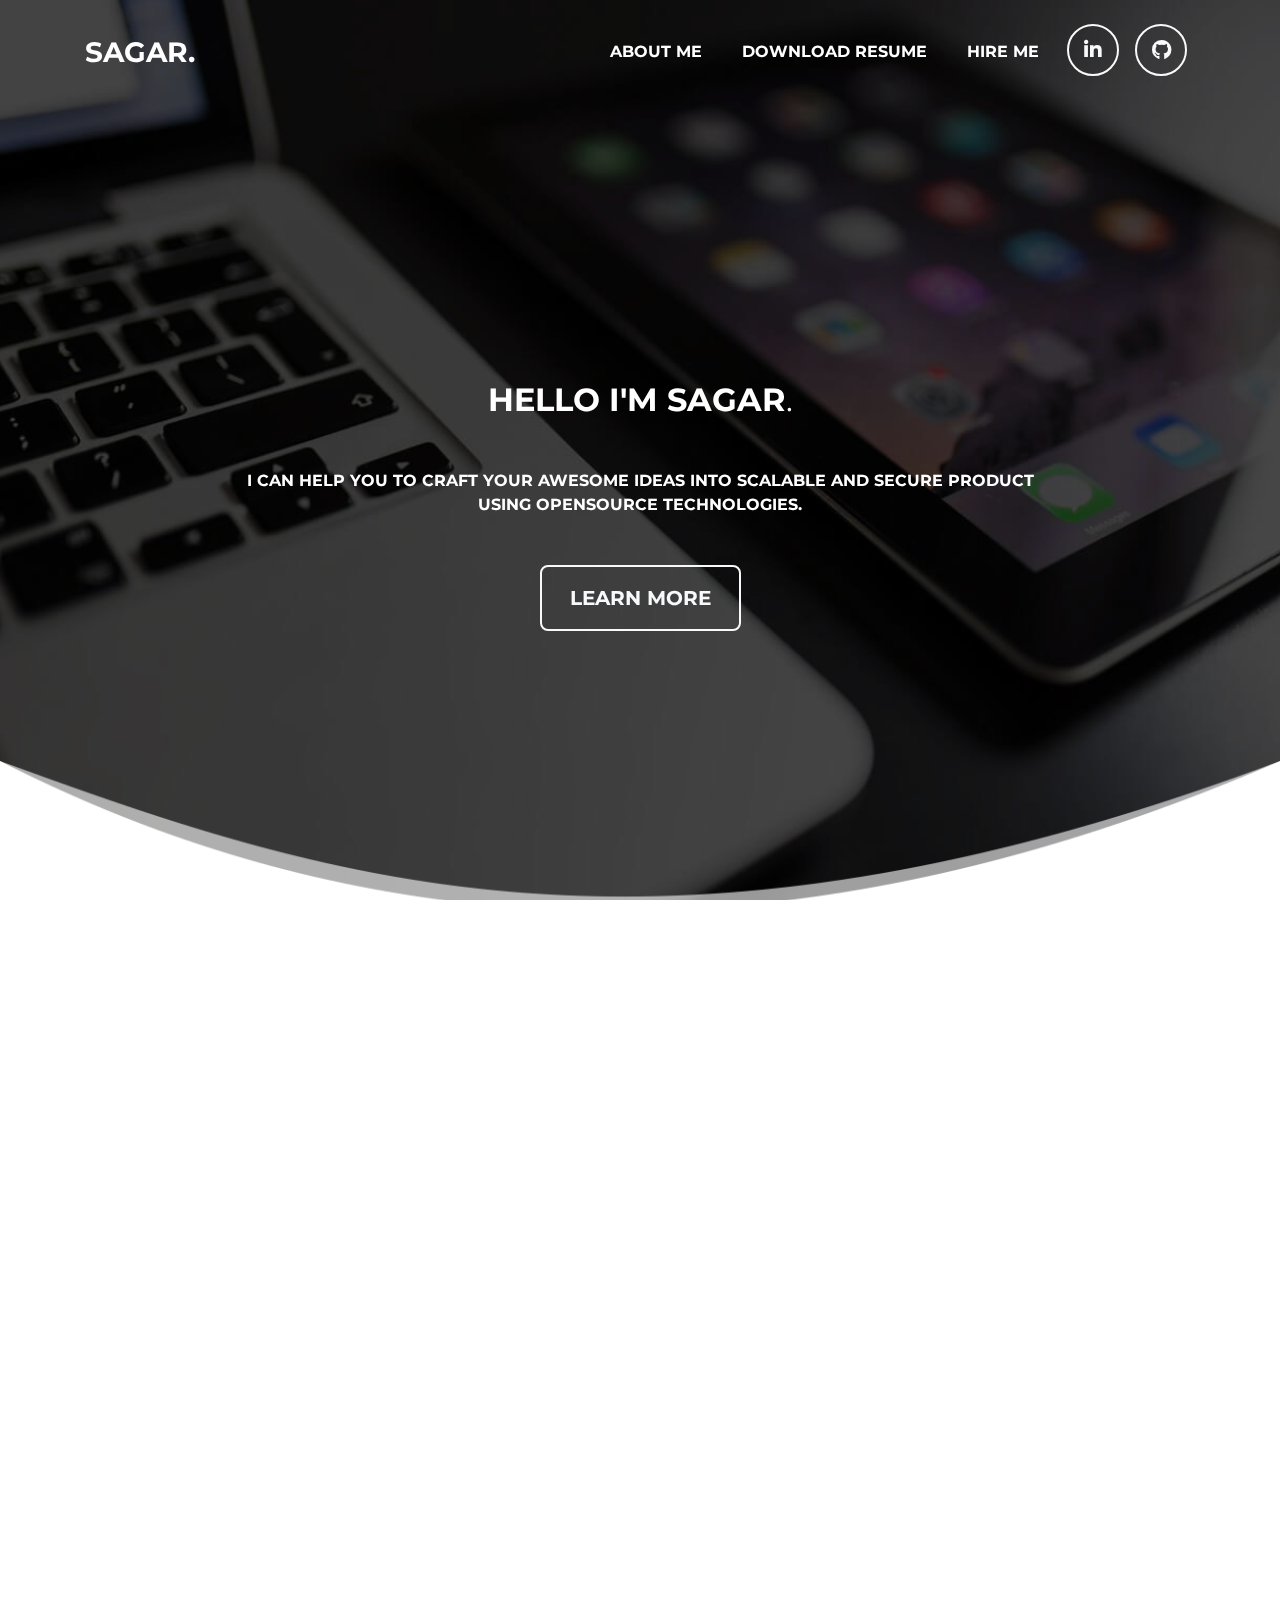
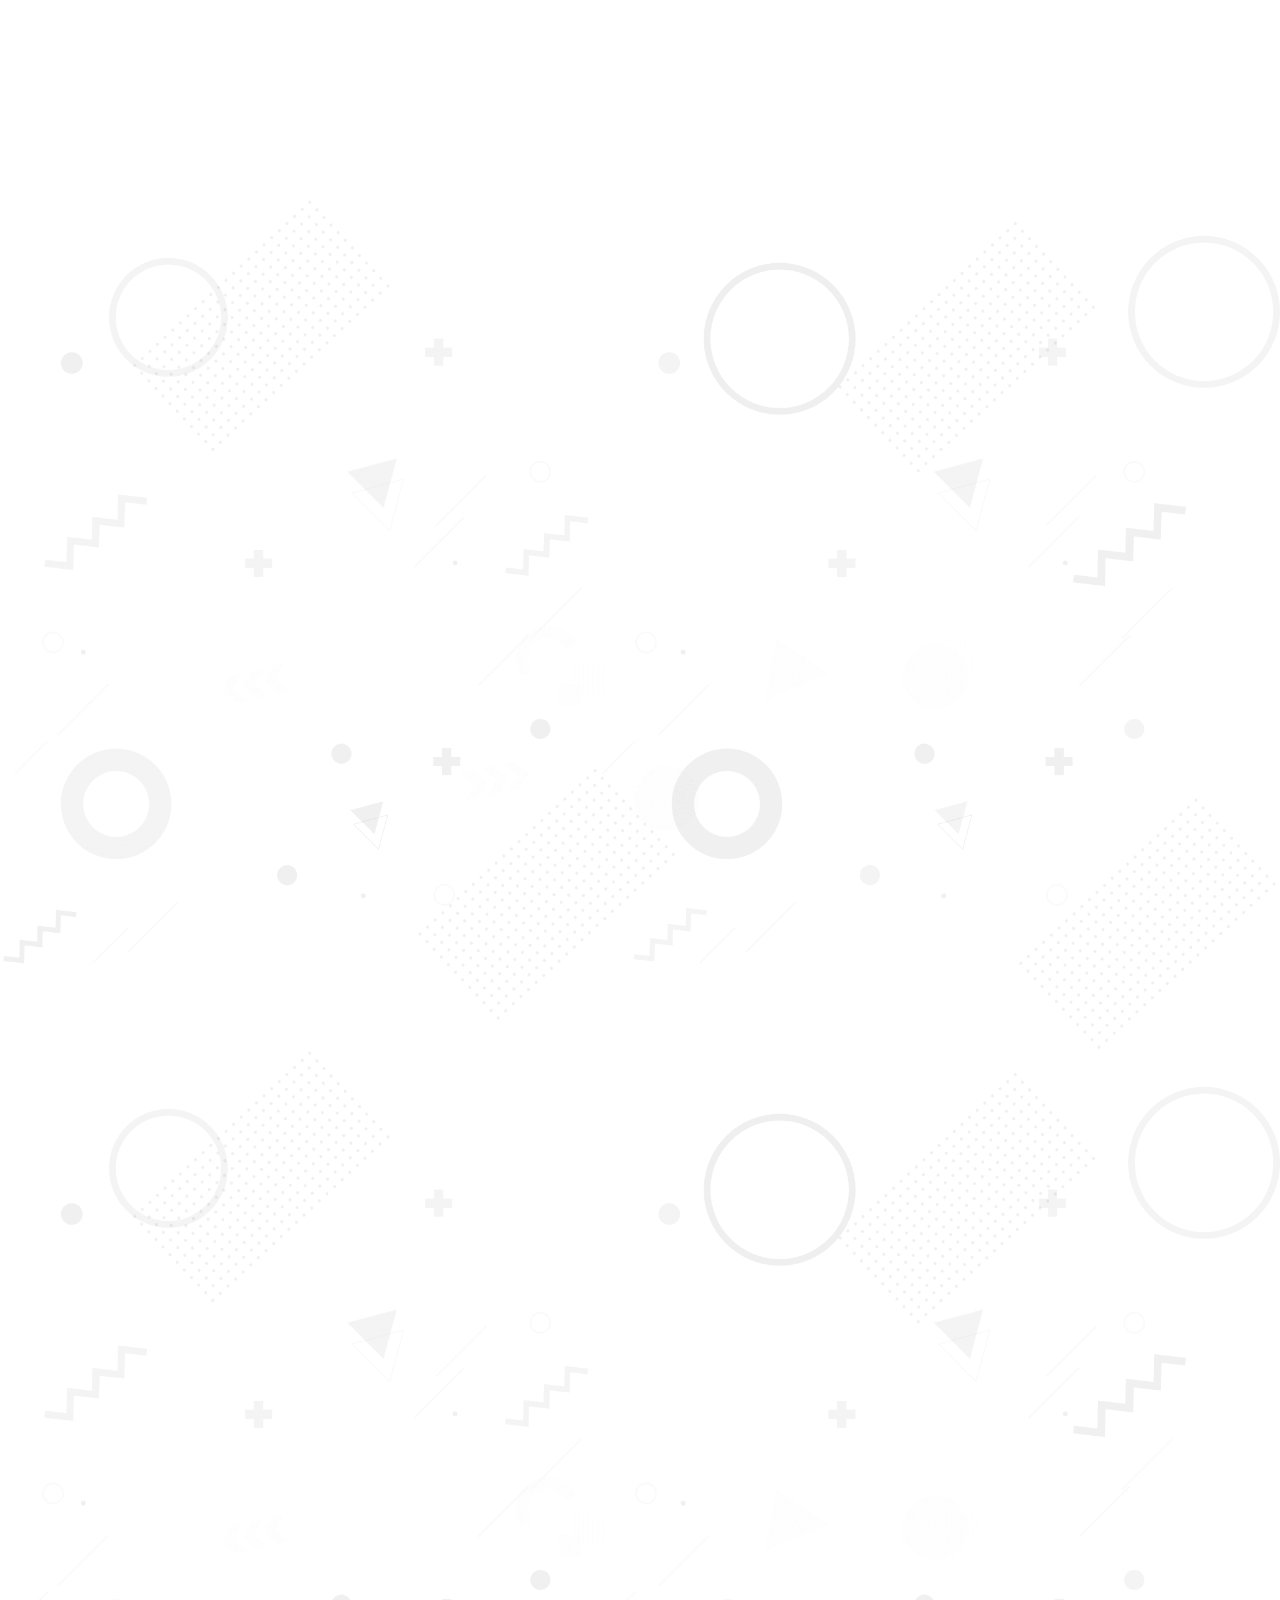
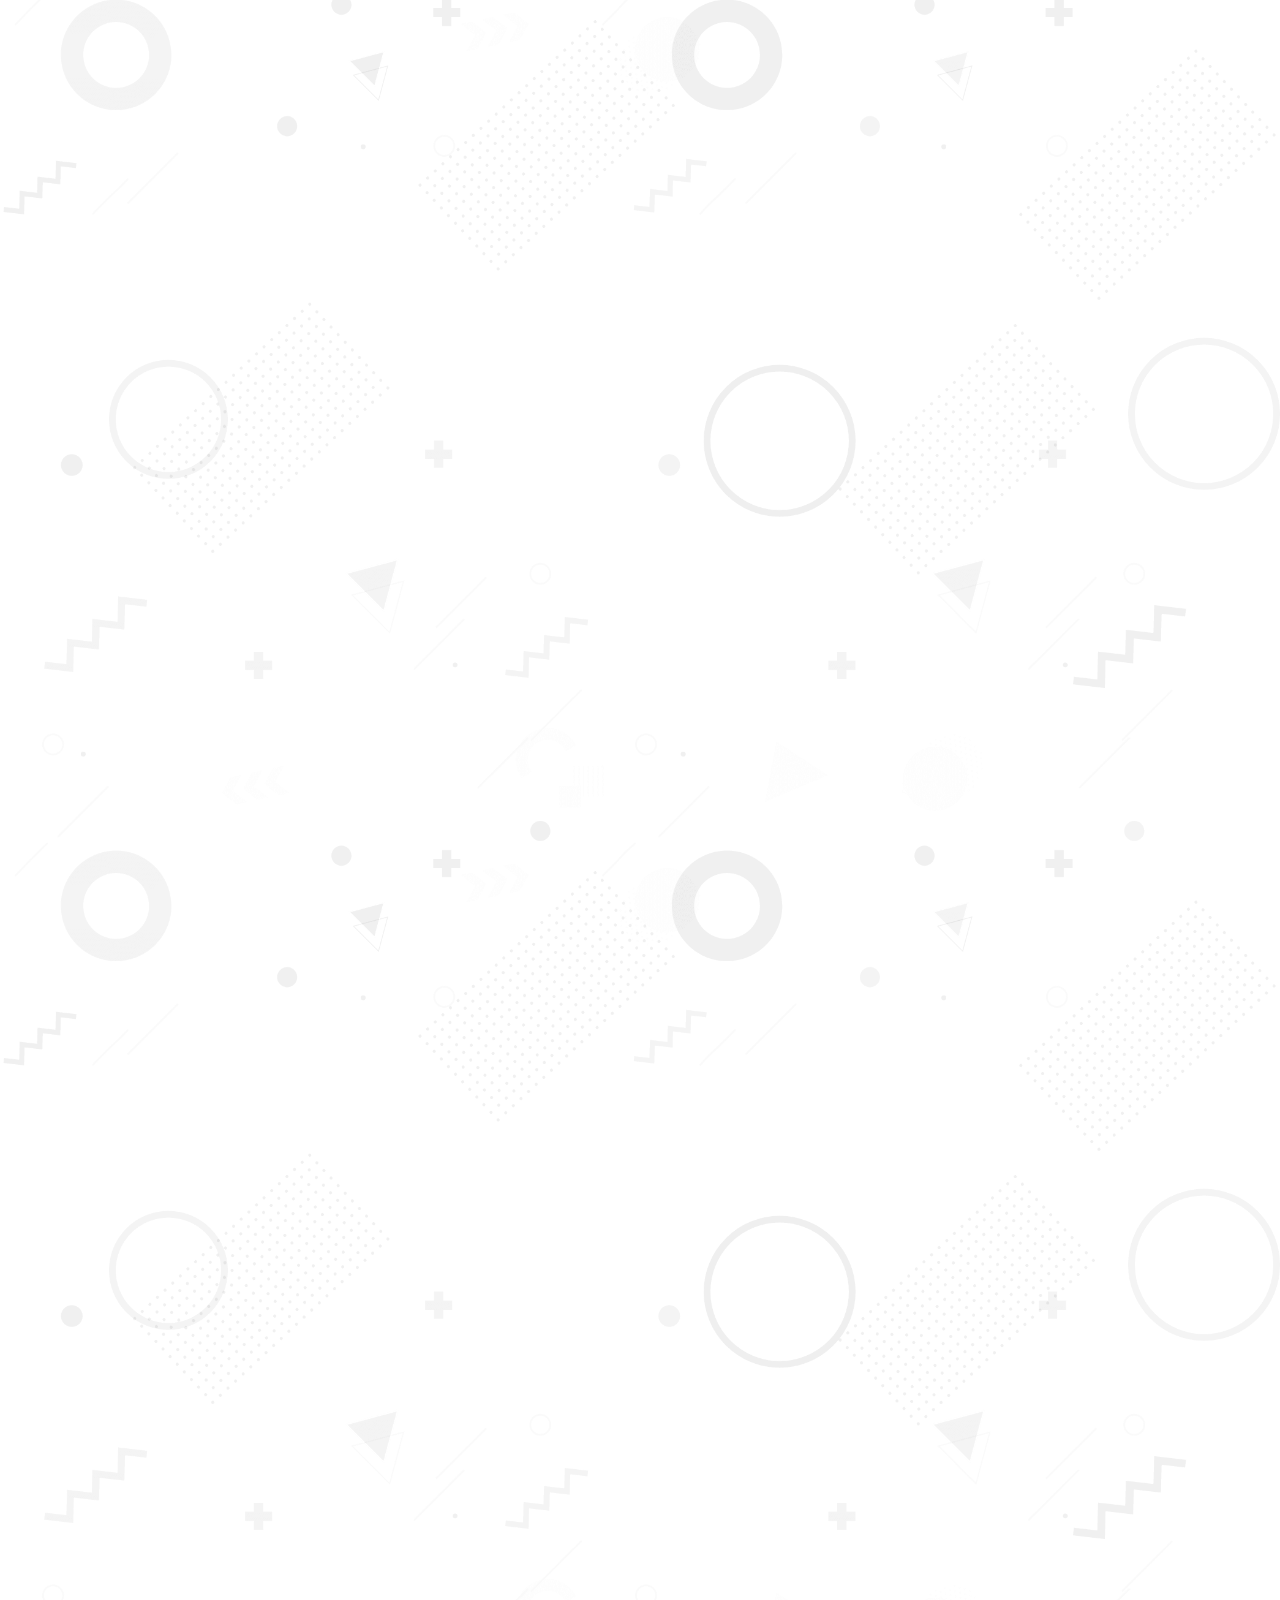
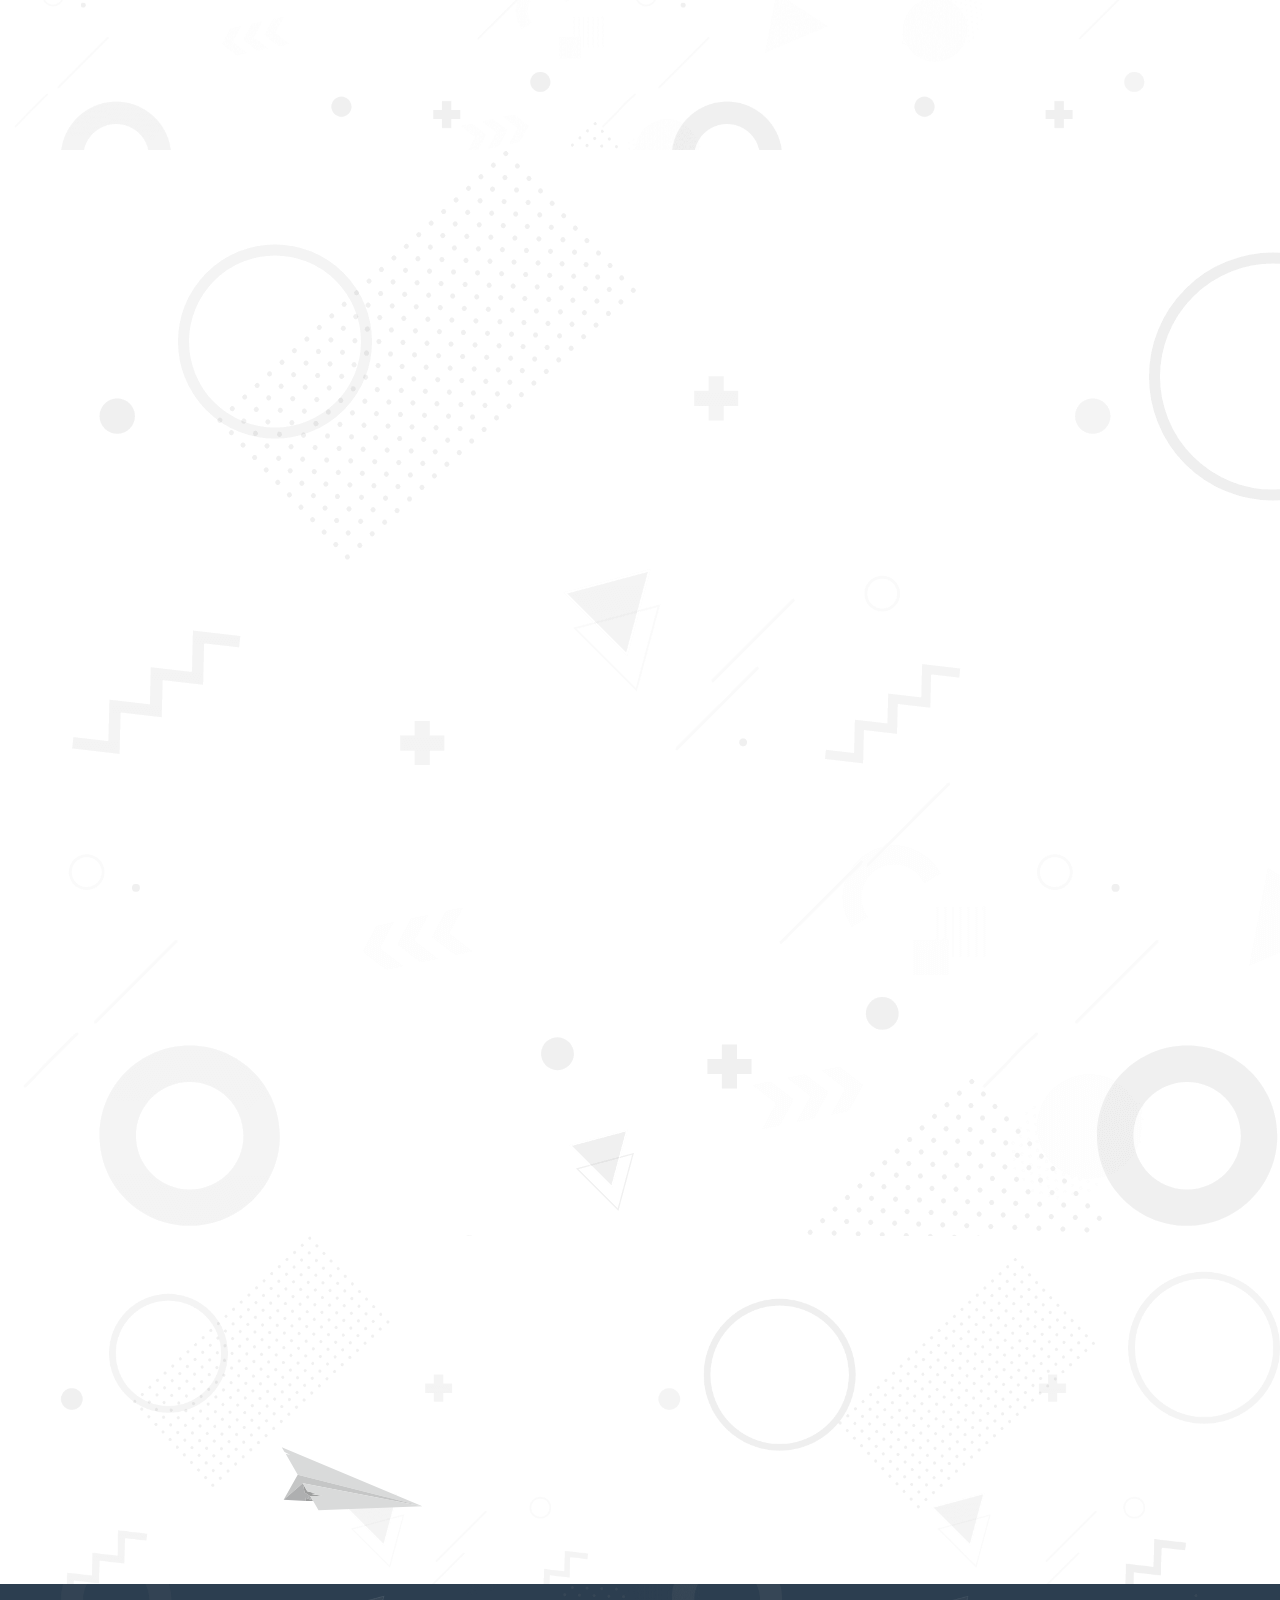
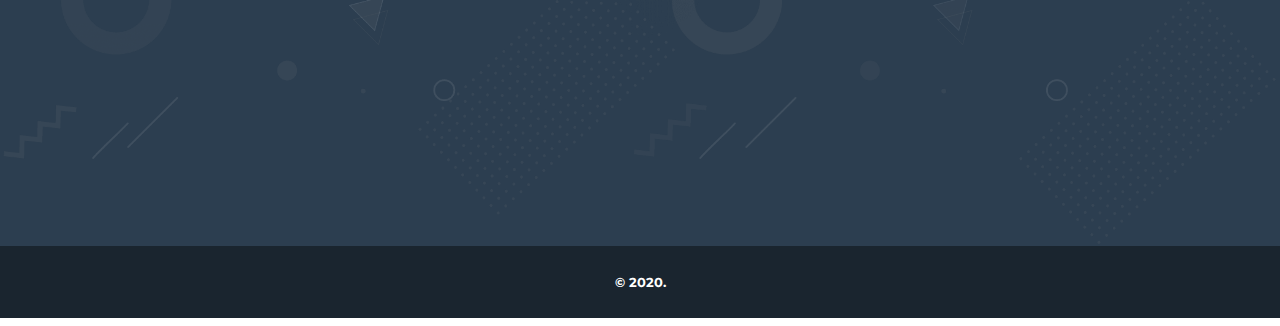
==== commit f0f0cc8e: "Update index.html" ====
--- a/index.html
+++ b/index.html
@@ -164,24 +164,16 @@
                         </a>
                     </li>
                     <li class="nav-item mx-0 mx-lg-1 nav-social-icon">
-                        <a class="btn btn-outline-light btn-social mx-1" href="javascript:void(0);">
-                            <i class="fab fa-fw fa-twitter"></i>
-                        </a>
-                    </li>
-                    <li class="nav-item mx-0 mx-lg-1 nav-social-icon">
-                        <a class="btn btn-outline-light btn-social mx-1" href="javascript:void(0);">
-                            <i class="fab fa-fw fa-instagram"></i>
+                        <a class="btn btn-outline-light btn-social mx-1" href="https://github.com/sagarpardeshi" target="_blank">
+                            <i class="fab fa-fw fa-github"></i>
                         </a>
                     </li>
                     <li class="nav-item mx-0 mx-lg-1 mobile-nav-social-icon">
                         <a class="btn btn-outline-light btn-social mx-1" href="https://www.linkedin.com/in/sagar-pardeshi" target="_blank">
                             <i class="fab fa-fw fa-linkedin-in"></i>
                         </a>
-                        <a class="btn btn-outline-light btn-social mx-1" href="javascript:void(0);">
-                            <i class="fab fa-fw fa-twitter"></i>
-                        </a>
-                        <a class="btn btn-outline-light btn-social mx-1" href="javascript:void(0);">
-                            <i class="fab fa-fw fa-instagram"></i>
+                        <a class="btn btn-outline-light btn-social mx-1" href="https://github.com/sagarpardeshi" target="_blank">
+                            <i class="fab fa-fw fa-github"></i>
                         </a>
                     </li>
                 </ul>
@@ -477,11 +469,8 @@
                     <a class="btn btn-outline-light btn-social mx-1" href="https://www.linkedin.com/in/sagar-pardeshi" target="_blank">
                         <i class="fab fa-fw fa-linkedin-in"></i>
                     </a>
-                    <a class="btn btn-outline-light btn-social mx-1" href="javascript:void(0);">
-                        <i class="fab fa-fw fa-twitter"></i>
-                    </a>
-                    <a class="btn btn-outline-light btn-social mx-1" href="javascript:void(0);">
-                        <i class="fab fa-fw fa-instagram"></i>
+                    <a class="btn btn-outline-light btn-social mx-1" href="https://github.com/sagarpardeshi" target="_blank">
+                        <i class="fab fa-fw fa-github"></i>
                     </a>
                 </div>
                 <!-- Footer About Text -->
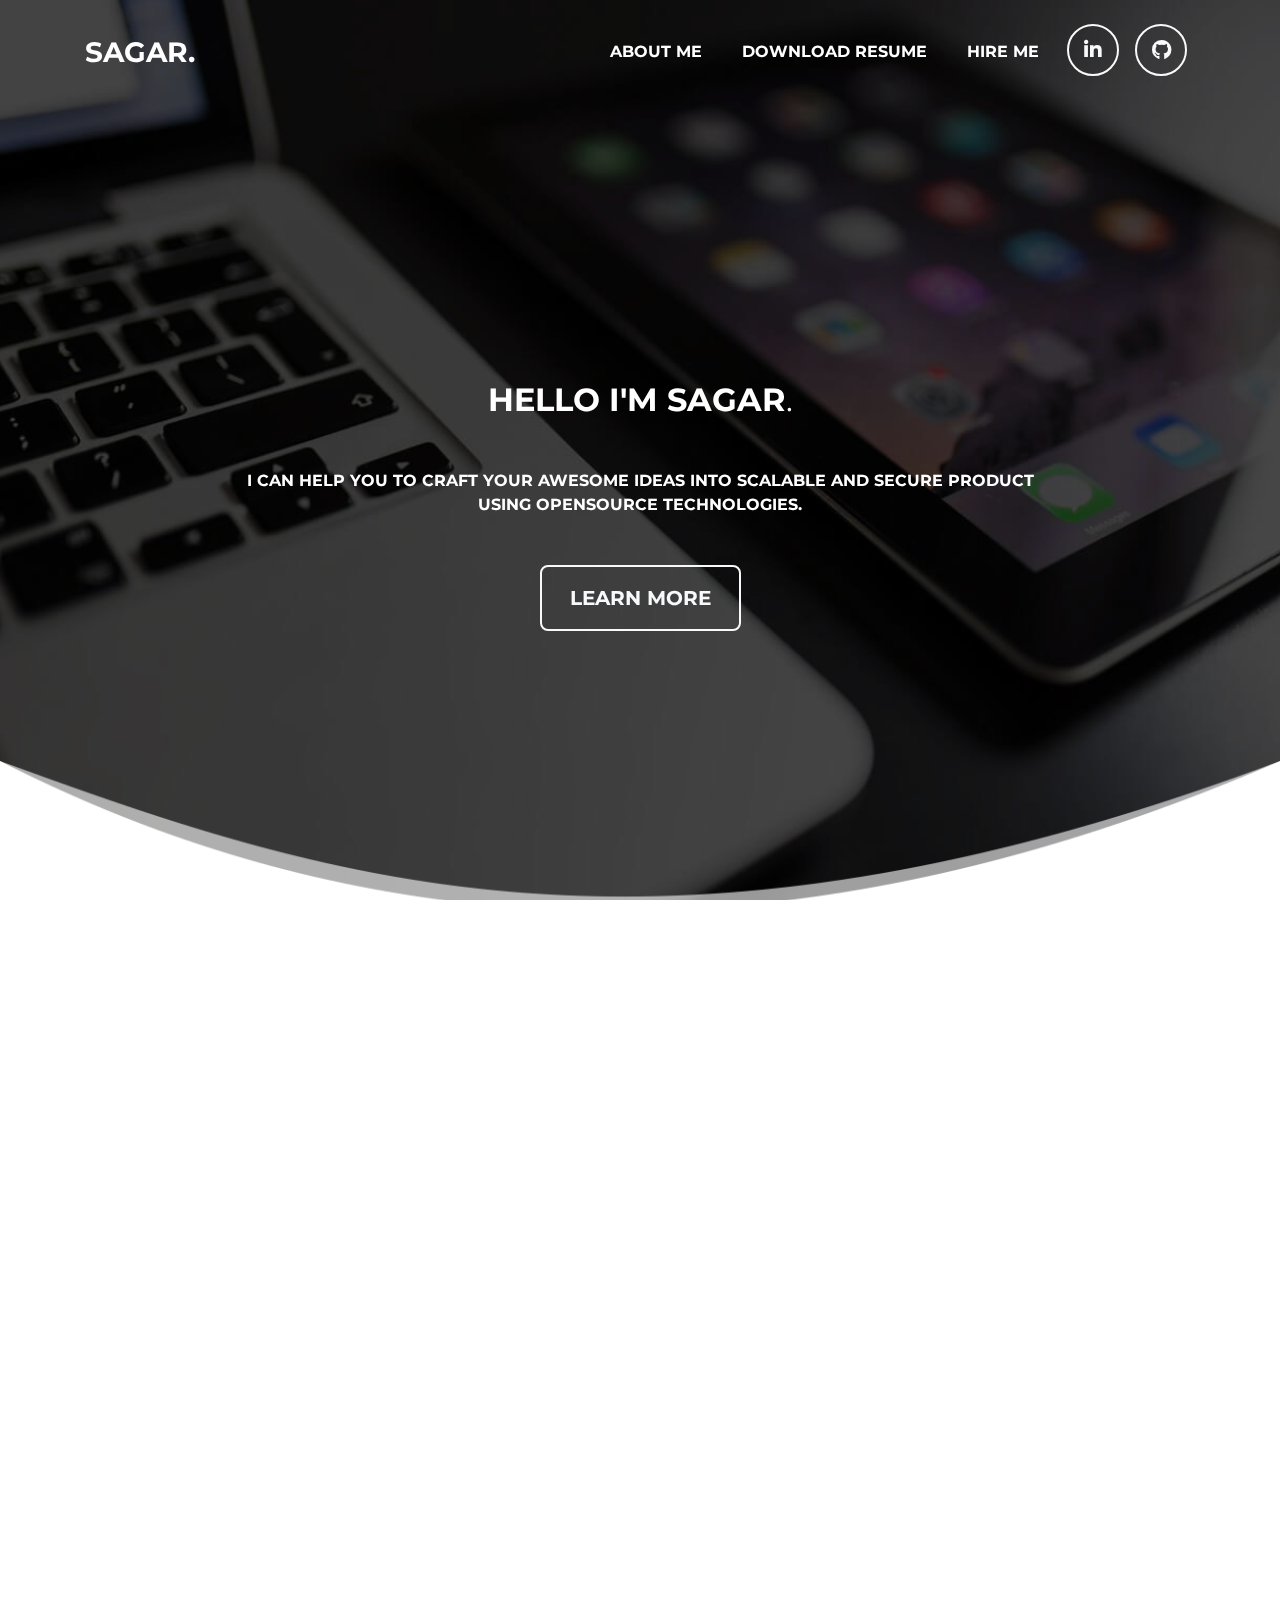
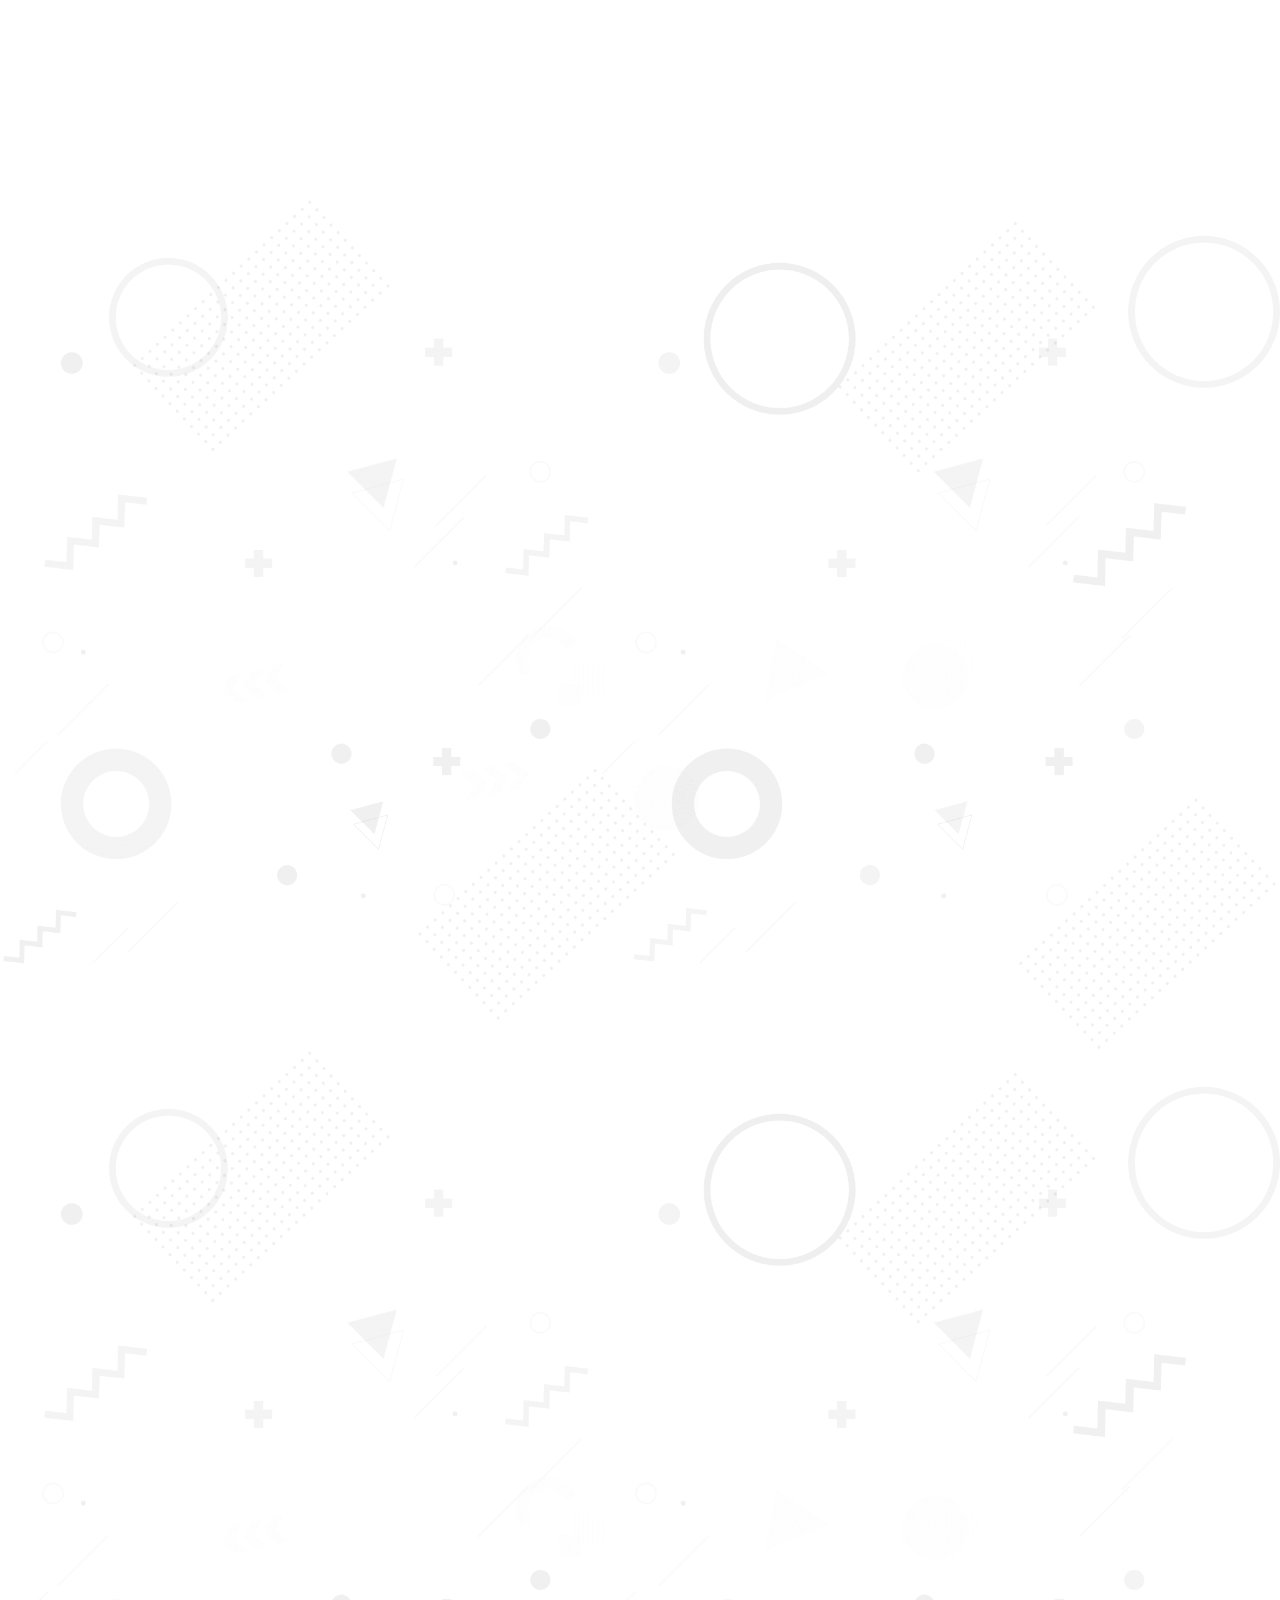
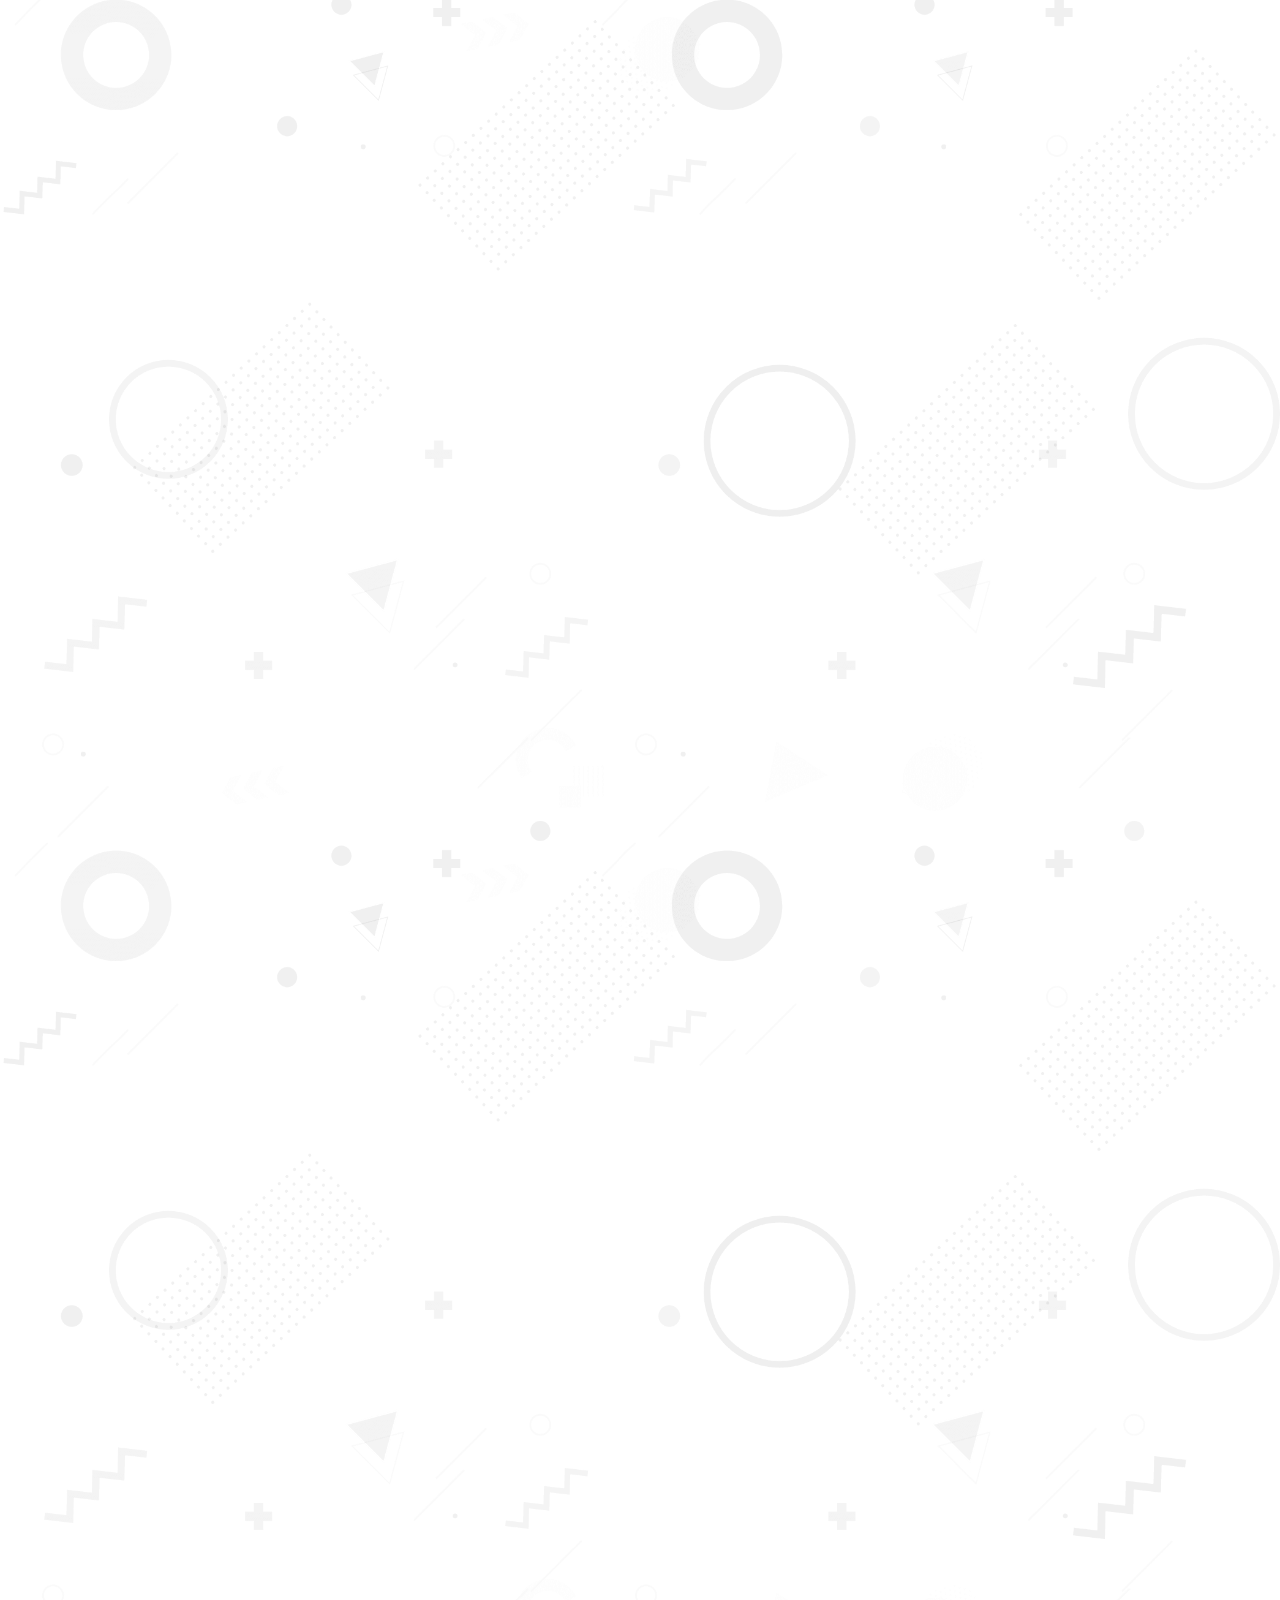
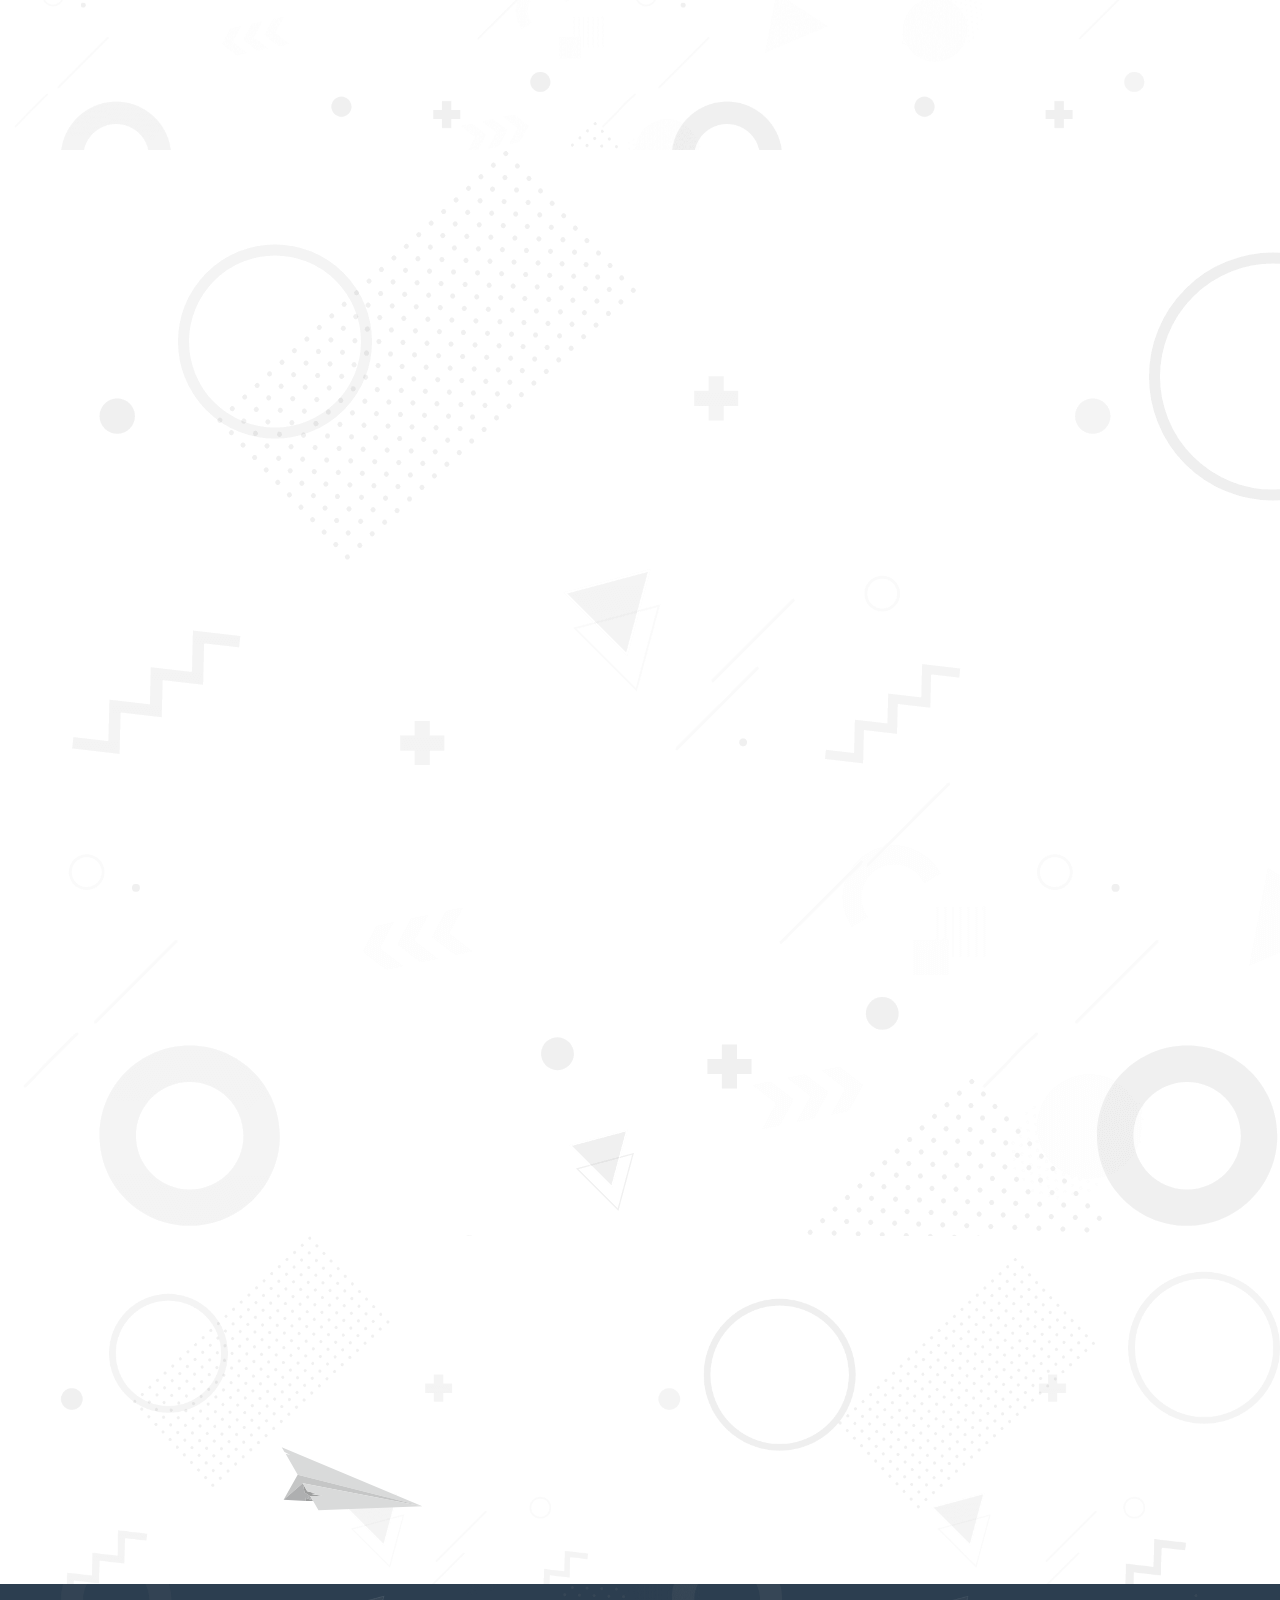
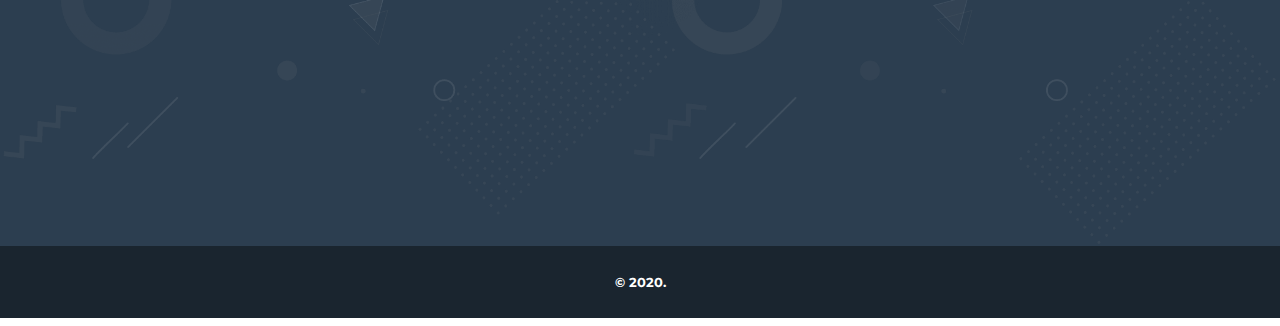
==== commit 9c5c7c04: "Update index.html" ====
--- a/index.html
+++ b/index.html
@@ -233,7 +233,7 @@
             <div class="row" data-aos="fade-up" data-aos-duration="400">
                 <div class="col-lg-12 text-uppercase">
                     <p class="lead">Since 2018 I'm developing scalable, high performance web/cloud based business applications using opensource tools and technologies.</p>
-                    <strong class="indigo">You can hire me as a consutlant or full-time employee.</strong>
+                    <p><strong class="indigo">You can hire me as a consutlant or full-time employee.</strong></p>
                     <h4>Let's build something awesome, together.</h4>
                 </div>
             </div>
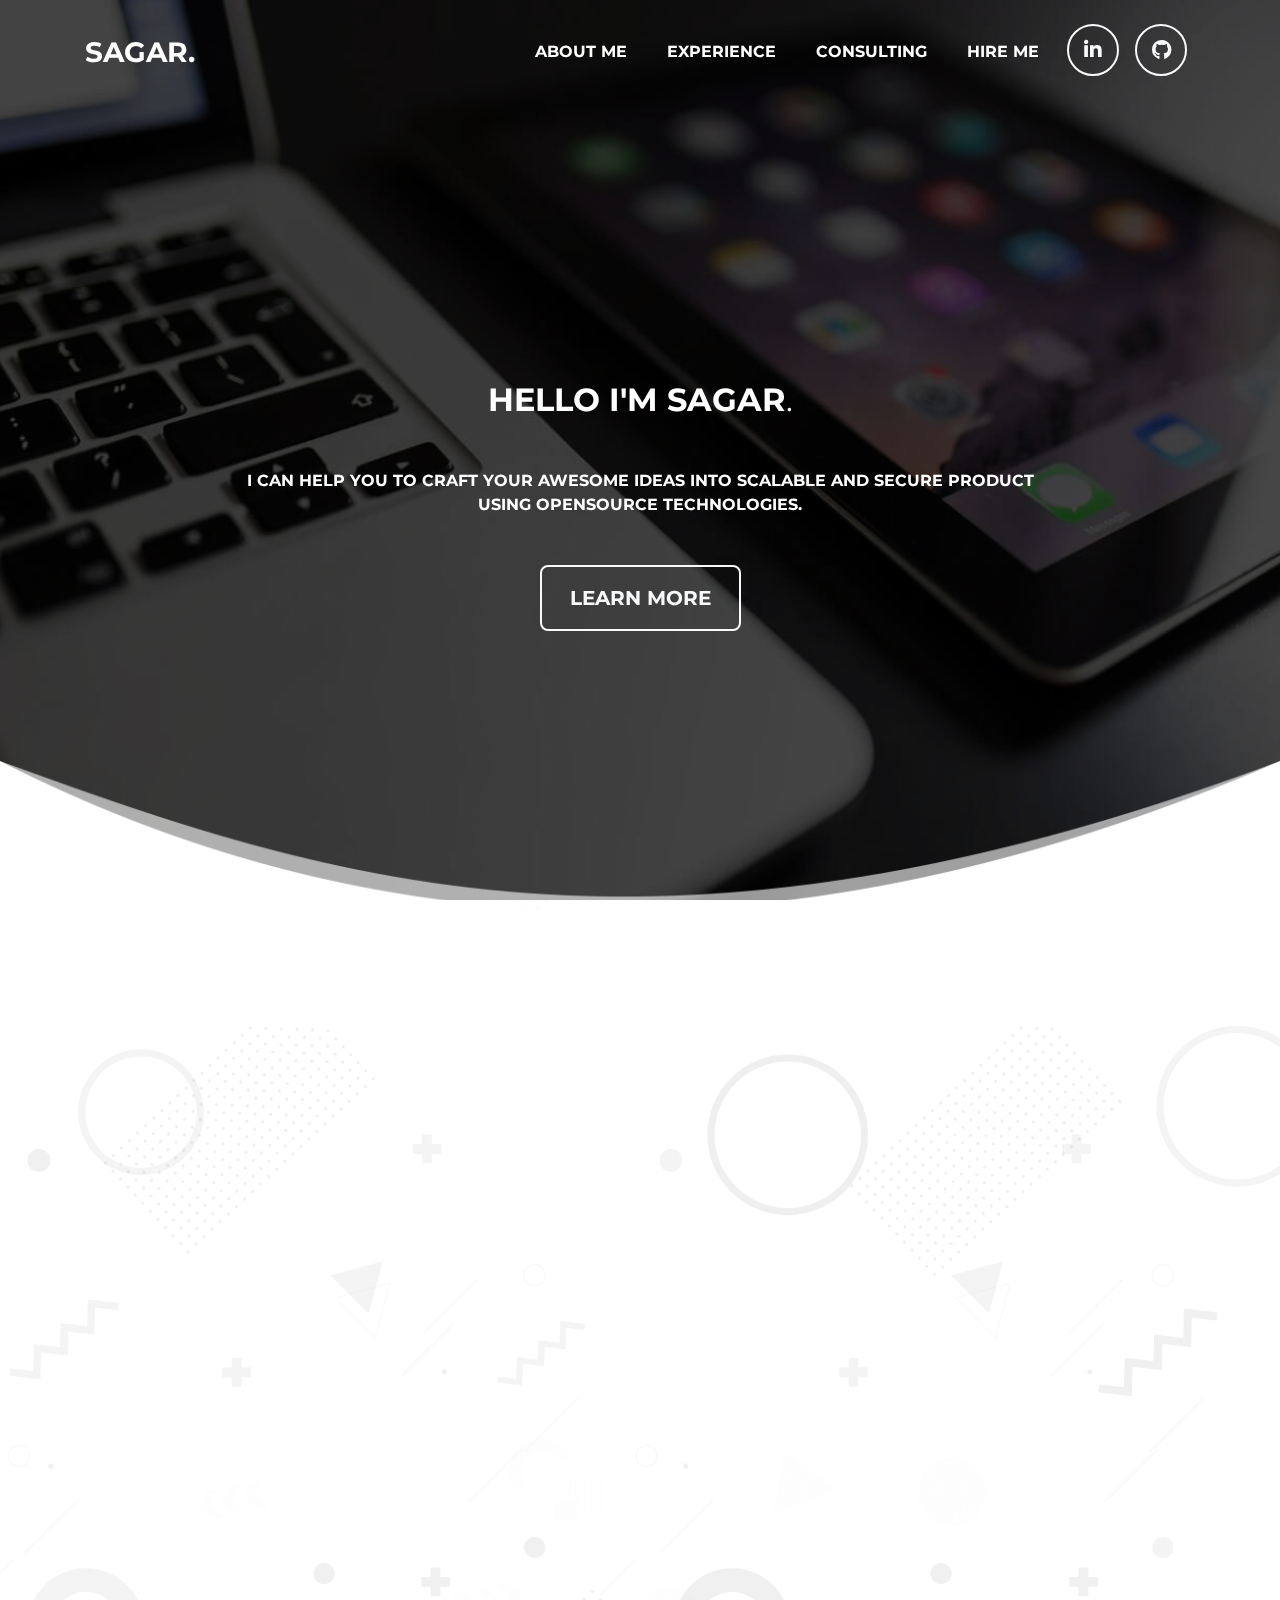
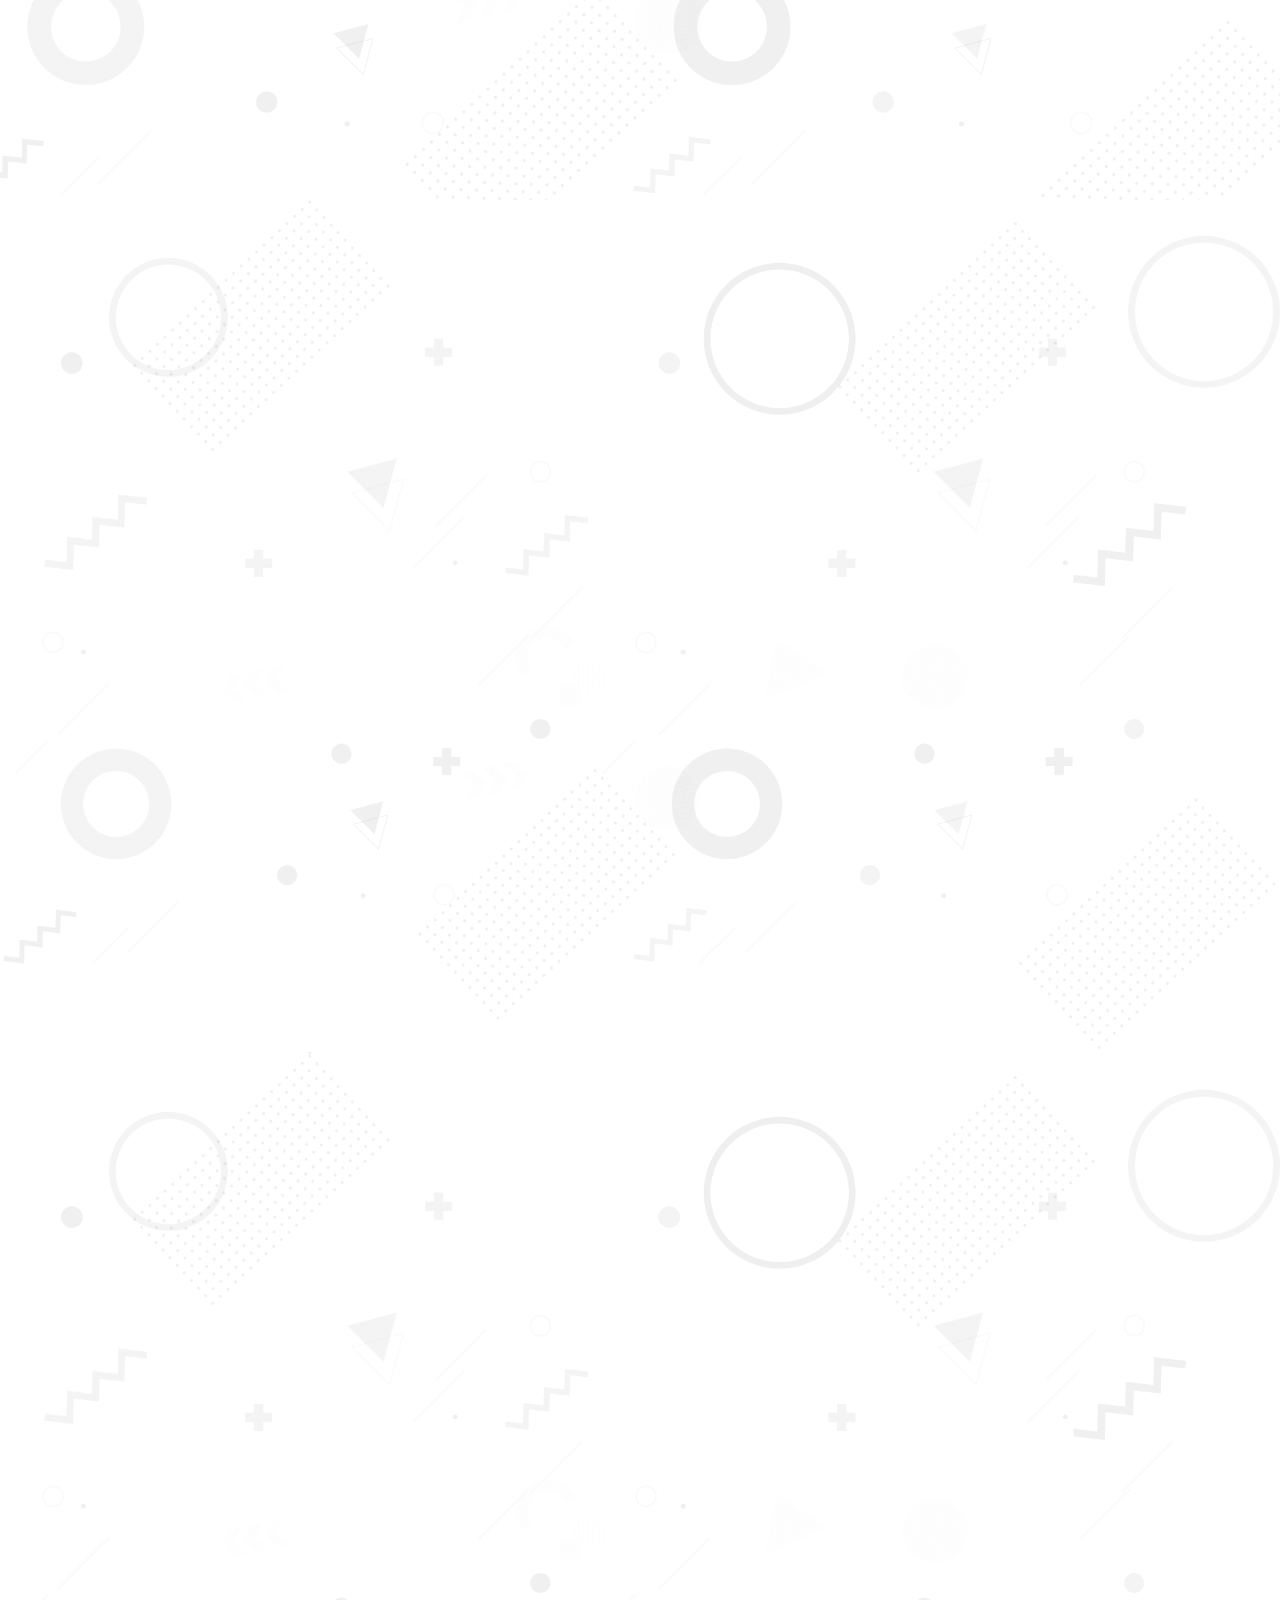
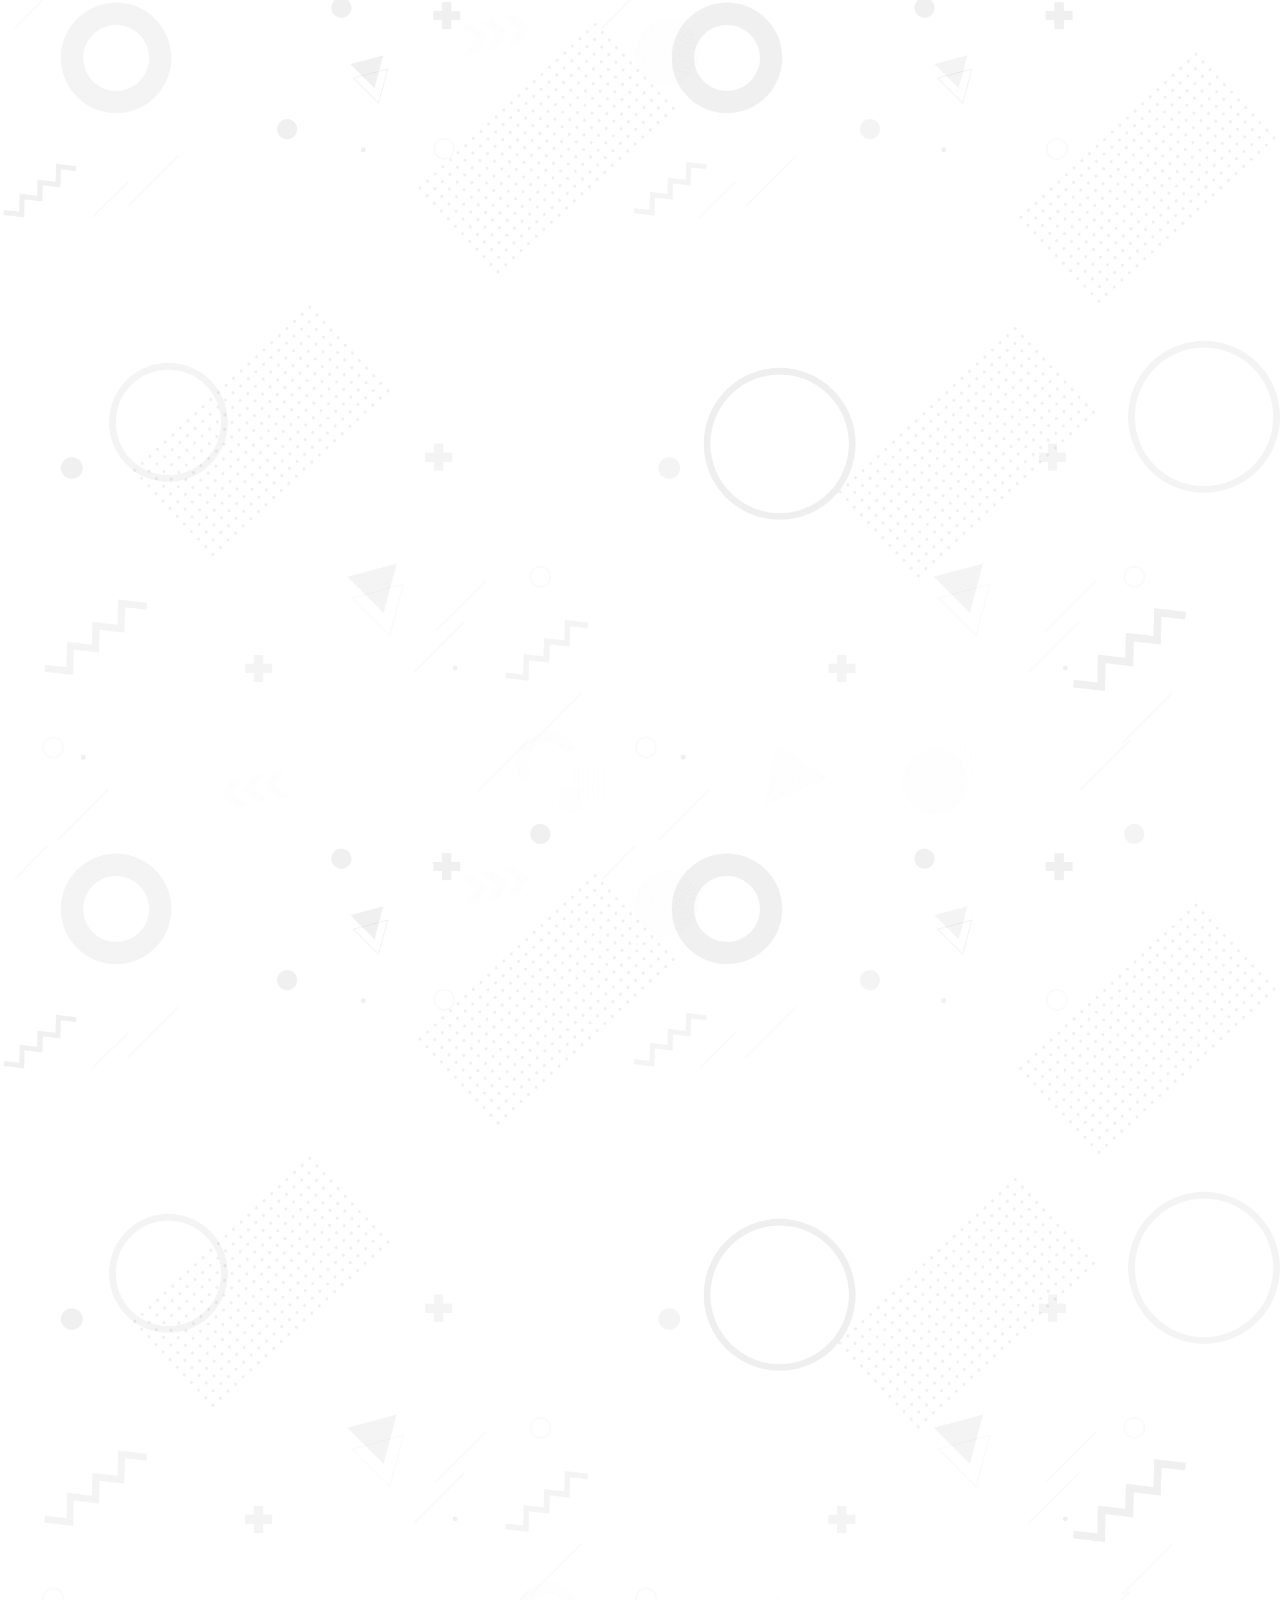
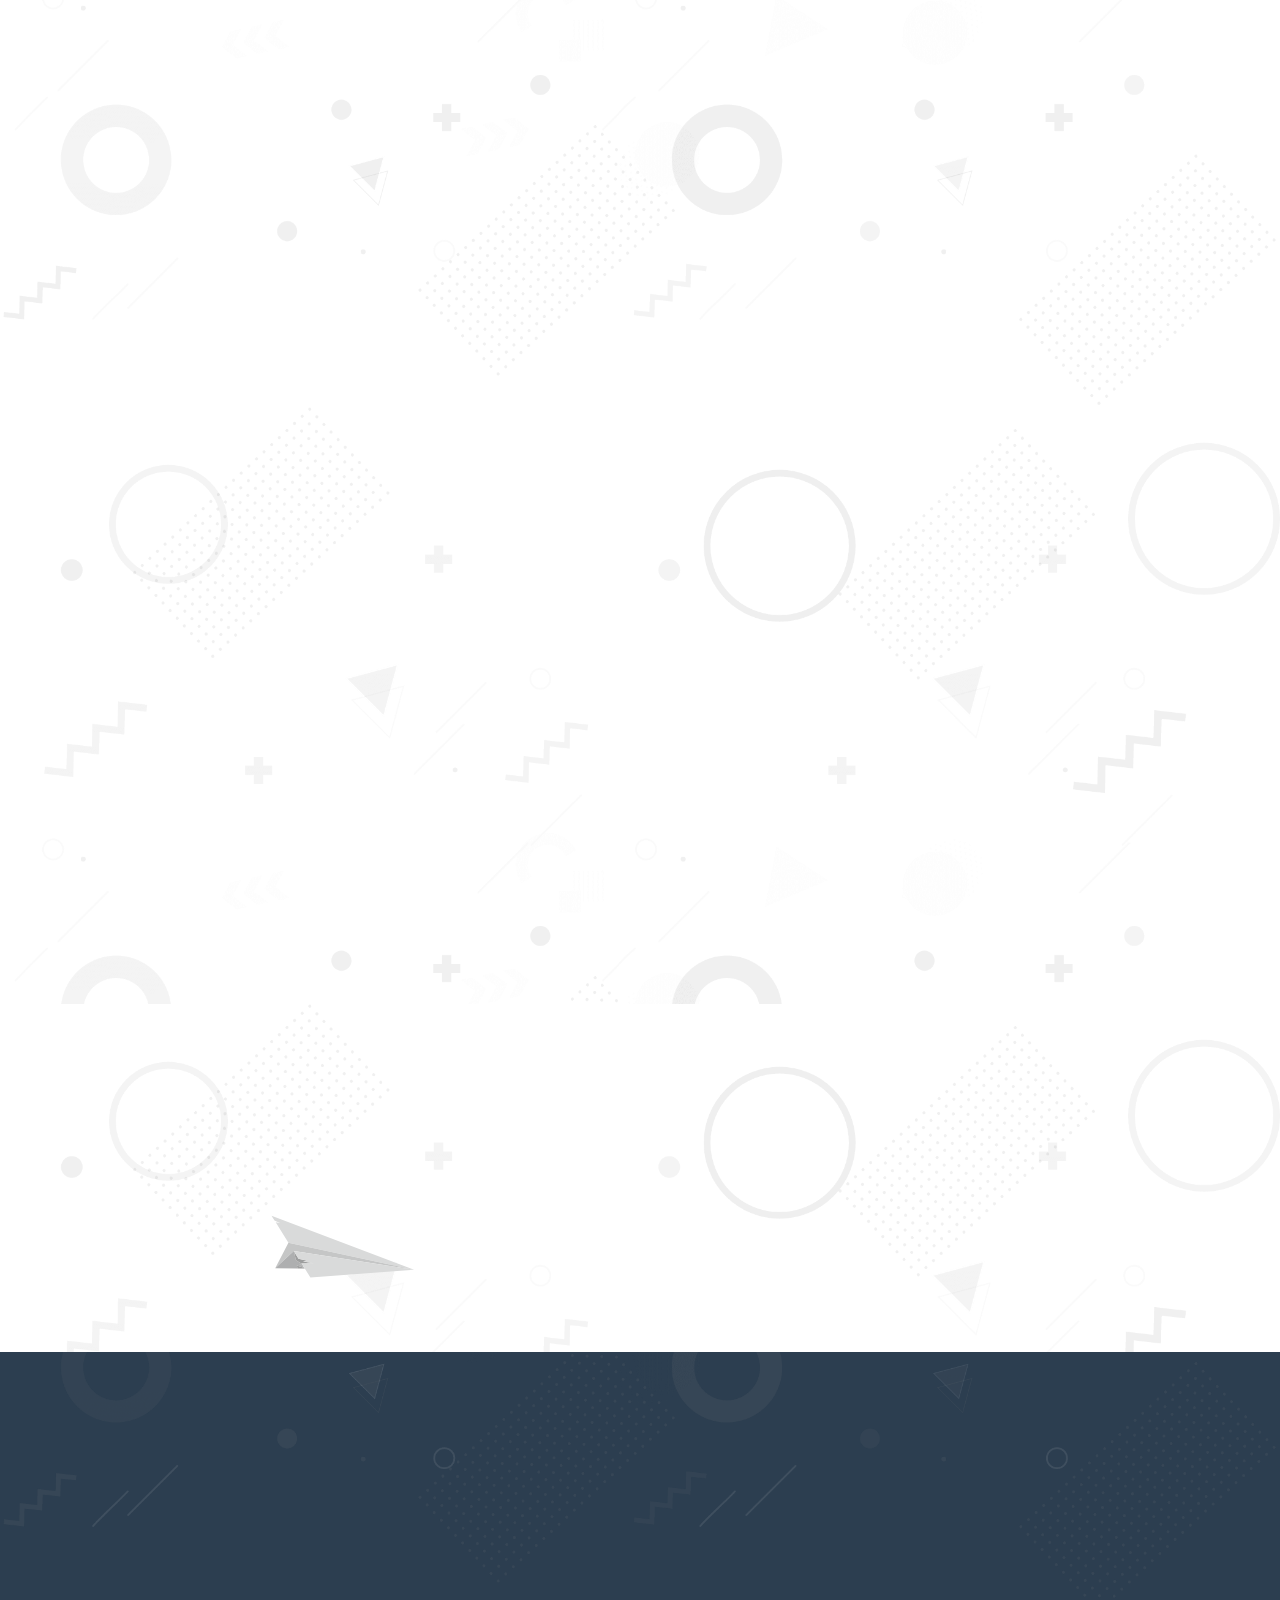
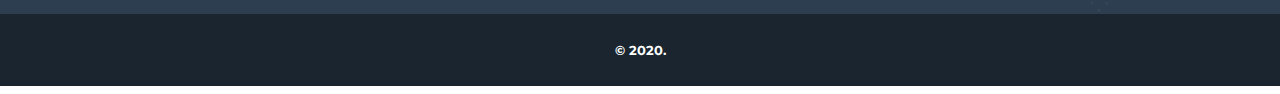
==== commit d76122a0: "Changed." ====
--- a/index.html
+++ b/index.html
@@ -23,7 +23,7 @@
     <meta property="og:description" content="I can help you to craft your awesome ideas into scalable and secure product using opensource technologies." />
     <meta property="og:url" content="https://sagarpardeshi.github.io" />
     <meta property="og:site_name" content="Sagar Pardeshi" />
-    <meta property="og:image" content="img/sagarpardeshi.github.io-og-image.jpg" />
+    <meta property="og:image" content="img/thumbnail.jpg" />
 
     <meta name="twitter:card" content="summary" />
     <meta name="twitter:title" content="Sagar Pardeshi | Software Developer" />
@@ -77,7 +77,7 @@
     <meta http-equiv="Expires" content="0" />
 
     <style type="text/css">
-        .intro {
+        .intro , .experience {
             font-family: 'Jost';
             font-size: 18px;
         }
@@ -147,7 +147,14 @@
                     <li class="nav-item mx-0 mx-lg-1">
                         <ul class="navbar-nav ml-auto">
                             <li class="nav-item dropdown">
-                                <a download="" class="nav-link py-3 px-0 px-lg-3 rounded js-scroll-trigger " href="download/Sagar-Pardeshi-resume.pdf">DOWNLOAD RESUME</a>
+                                <a class="nav-link py-3 px-0 px-lg-3 rounded js-scroll-trigger " href="#experience">EXPERIENCE</a>
+                            </li>
+                        </ul>
+                    </li>
+                    <li class="nav-item mx-0 mx-lg-1">
+                        <ul class="navbar-nav ml-auto">
+                            <li class="nav-item dropdown">
+                                <a class="nav-link py-3 px-0 px-lg-3 rounded js-scroll-trigger " href="#service">CONSULTING</a>
                             </li>
                         </ul>
                     </li>
@@ -180,6 +187,7 @@
             </div>
         </div>
     </nav>
+
     <header class="masthead text-white text-center modified-background home-header" data-parallax="scroll" data-image-src="img/background.jpg" id="home">
         <div class="container">
             <div class="row" data-aos="fade-up" data-aos-duration="1000">
@@ -203,8 +211,8 @@
             <img src="img/wave.png" class="home-cloud-bottom" data-aos="fade-up" data-aos-duration="1000">
         </div>
     </header>
-    <section class="page-section text-center centered-element" id="introduction"
-        style="min-height: 100vh;">
+
+    <section class="page-section text-center centered-element" id="introduction" style="min-height: 100vh;background-image: url(img/background.png);background-size: cover;background-position: center 88px;">
         <div class="container">
             <h1 class="masthead-heading text-uppercase mb-5 font-weight-900" data-aos="fade-up" data-aos-duration="600">
                 Hello People.</h1>
@@ -212,14 +220,12 @@
             <div id="more-info" style="display: none;">
                 <div class="intro" data-aos="fade-up" data-aos-duration="600">
                     <span class="nav-item mx-0 mx-lg-1">
-                        <a class="btn btn-outline-light btn-social mx-1 mb-5" href="javascript:void(0);"
-                            style="background-image:url(img/sagarpardeshi.jpg);background-size: contain;background-repeat: no-repeat;background-position: center;width: 180px;height: 180px;">
+                        <a class="btn btn-outline-light btn-social mx-1 mb-5" href="javascript:void(0);" style="background-image:url(img/sagarpardeshi.jpg);background-size: contain;background-repeat: no-repeat;background-position: center;width: 180px;height: 180px;">
                         </a>
                     </span>
-                    <p>I'm an IT professional with quick learning and result-oriented attitude and having strong loyalty for his profession and ethics.<br>
+                    <p>Hi, my name is Sagar. I'm an IT professional with quick learning, result-oriented attitude and I've have the strong loyalty for my profession.<br>
                     Ever since I was a kid, I always wanted to be a programmer/software developer. And today I'm living my dream.</p>
                     <p>I've postgraduated in Computer Science. I completed M. Sc. Computer Science in 2016.</p>
-                    <p>Experiences gained during the internship and a couple of years working as a developer, helped me to understand this profession from a different perspective and this helps me a lot while understanding requirements and communicating with people around.</p>
                     <p>I've worked on the various project including simple web application development as well as API driven social media analytics platform and business applications using web technologies such as WEB API and C#, Electronjs, PHP, HTML, CSS, jQuery and Ajax etc.</p>
                     <p>With the help of learnings I’ve earned from my experiences and efforts, I can assure to prove myself as a good asset/contributor for the organisations/customers growth.</p>
                     <p>There is yet more to learn and do. And I'm always eager to explore more. </p>
@@ -233,7 +239,7 @@
             <div class="row" data-aos="fade-up" data-aos-duration="400">
                 <div class="col-lg-12 text-uppercase">
                     <p class="lead">Since 2018 I'm developing scalable, high performance web/cloud based business applications using opensource tools and technologies.</p>
-                    <p><strong class="indigo">You can hire me as a consutlant or full-time employee.</strong></p>
+                    <p><strong class="indigo">You can hire me as a consutlant or full-time resource.</strong></p>
                     <h4>Let's build something awesome, together.</h4>
                 </div>
             </div>
@@ -243,15 +249,44 @@
             </div>
 
             <div class="text-center mt-5" data-aos="fade-up" data-aos-duration="800">
-                <a class="btn btn-xl btn-outline-blue js-scroll-trigger text-uppercase" href="#explore">
-                    <strong>explore</strong>
+                <a class="btn btn-xl btn-outline-blue js-scroll-trigger text-uppercase" href="#experience">
+                    <strong>experience</strong>
                 </a>
             </div>
 
         </div>
     </section>
 
-    <section class="page-section centered-element" id="explore"
+    <section class="page-section text-center centered-element" id="experience"
+        style="background-image: url(img/background.png);background-size: contain;">
+        <div class="container">
+            <h1 class="masthead-heading text-uppercase mb-5" data-aos="fade-up" data-aos-duration="600">experience.</h1>
+            <div class="row experience" data-aos="fade-up" data-aos-duration="400">
+                <div class="col-lg-12">
+                    <p>I've 3+ years experience in building web applications using PHP, HTML, CSS, jQuery and Ajax.</p>
+                    <p>I've developed and deployed a Social Media Analytics cloud application which helped client to have thorough analysis of it's competitors using various metrics for example, engagement rate, comments, shares for their social media post from different platforms such as Twitter, Facebook and Instagram.</p>
+                    <p>I also created a GDPR compliant Candidate Tracking System using and customising EspoCRM platform. While developing this recruitment application I developed a supporting job board website which automatically gets new job updates when they're updated into this Candidate Tracking System. While developing them I studied the GDPR - General Data Protection Rule.<br>Using this knowledge I was able to create the solution without compromising security, availability and more importantly regulation of the strongest data privacy law.<br>It was a privilege and a great learning experience to lead the development of such important and business critical solution.</p>
+                    <p>At the begining of my career, I created a simple web application which enabled client to get daily report for their social media post. To develop this solution I utilised Facebook, Instagram and Twitter API to get required information in order to generate the automated report.</p>
+                    <p>These experiences got me interested into creating business software solutions using opensource technologies.</p>
+                </div>
+            </div>
+
+            <div class="row mt-4 mb-4" data-aos="fade-up" data-aos-duration="400">
+                <div class="col-lg-12">
+                    <small><a target="_blank" href="https://www.linkedin.com/in/sagar-pardeshi" class="magical-underline magical-blue text-uppercase">See LinkedIn profile for more updated professional information.</a> <i class="fa fa-info-circle"></i></small>
+                </div>
+            </div>
+
+            <div class="text-center mt-5" data-aos="fade-up" data-aos-duration="800">
+                <a class="btn btn-xl btn-outline-blue js-scroll-trigger text-uppercase" href="#service">
+                    <strong>CONSULTING</strong>
+                </a>
+            </div>
+
+        </div>
+    </section>
+
+    <section class="page-section centered-element" id="service"
         style="min-height: 100vh;background-image: url(img/background.png);background-size: contain;">
         <div class="container">
             <h2 class="page-section-heading text-uppercase text-center mb-0" data-aos="fade-up" data-aos-duration="400">
@@ -324,15 +359,15 @@
                 <div class="col-lg-6 font-weight-bold m-auto mt-5" data-aos="fade-up" data-aos-duration="1000">
                     <div class="br-8 p-8 min-height-118px">
                         <i class="fas fa-check-circle fa-2x"></i>
-                        <a href="javascript:void(0);" class="magical-underline magical-black">E-COMMERCE WEBSITE DEVELOPMENT</a>.
+                        <a href="javascript:void(0);" class="magical-underline magical-black">E-COMMERCE WEBSITE DESIGNING AND DEVELOPMENT</a>.
                         <div class="mt-4"><small>reliable, high performance e-commerce website/portal development</small></div>
                     </div>
                 </div>
                 <div class="col-lg-6 font-weight-bold m-auto mt-5" data-aos="fade-up" data-aos-duration="1000">
                     <div class="br-8 p-8 min-height-118px">
                         <i class="fas fa-check-circle fa-2x"></i>
-                        <a href="javascript:void(0);" class="magical-underline magical-black">CONTENT MANAGEMENT SYSTEM DEVELOPMENT</a>.
-                        <div class="mt-4"><small>secure, high performance content management system/application development</small></div>
+                        <a href="javascript:void(0);" class="magical-underline magical-black">CONTENT MANAGEMENT SOFTWARE DEVELOPMENT</a>.
+                        <div class="mt-4"><small>secure, high performance content management software/application development</small></div>
                     </div>
                 </div>
                 <div class="col-lg-6 font-weight-bold m-auto mt-5 service-icon text-center" data-aos="fade-up" data-aos-duration="1000">
@@ -355,76 +390,19 @@
             <!-- /.row -->
             <div class="row mt-5 text-center" data-aos="fade-up" data-aos-duration="1000">
                 <div class="col-lg-12 font-jost lead">
-                    <p>Do you think I can be of any help to you? Please do not hesitate to have a word with me. <a href="#contact" class="js-scroll-trigger magical-underline magical-blue slabo lead bold">Get in touch</a> to discuss more about your idea and project specification and/or requirement.</p>
+                    <p>Do you think I can be of any help to you? Please do not hesitate to have a word with me. Get in touch to discuss more about your idea and project specification and/or requirement.</p>
                 </div>
             </div>
 
             <div class="text-center mt-5" data-aos="fade-up" data-aos-duration="800">
-                <a class="btn btn-xl btn-outline-blue js-scroll-trigger text-uppercase" href="#skillset">
-                    <strong>skill-set</strong>
+                <a class="btn btn-xl btn-outline-blue js-scroll-trigger text-uppercase" href="#contact">
+                    <strong>GET IN TOUCH</strong>
                 </a>
             </div>
 
         </div>
     </section>
 
-    <section class="page-section" id="skillset" style="min-height: 100vh;background-image: url(img/background.png);">
-        <div class="container">
-            <!-- Heading -->
-            <h2 class="page-section-heading text-uppercase text-center mb-0" data-aos="fade-up" data-aos-duration="400">SKILL-SET</h2>
-            <div class="row text-center mt-5 mb-3" data-aos="fade-up" data-aos-duration="600">
-                <div class="col-lg-12 font-jost lead">
-                    <p>I enjoy solution developement by utilising opensource tools and technologies. Following are some of my primary skill-set.</p>
-                </div>
-            </div>
-            <!-- Phase Grid Items -->
-            <div class="row mb-5">
-                <div class="flex flex-wrap md-mx-l5 mt-l1">
-                    <div class="w-100pc md-w-50pc lg-w-33pc" data-aos="fade-up" data-aos-duration="800">
-                        <div class="br-8 p-8 indigo-blue m-4 tech-tile">
-                            <h4 class="white mb-3">PHP</h4>
-                            <p class="white fs-s1 opacity-90 font-jost">Though it's the main programming language I use for backend. But I'm not limiting myself for particular langauge. I can explore other languages if needed and get things done.</p>
-                        </div>
-                    </div>
-                    <div class="w-100pc md-w-50pc lg-w-33pc" data-aos="fade-up" data-aos-duration="800">
-                        <div class="br-8 p-8 indigo-blue m-4 tech-tile">
-                            <h4 class="white mb-3">SQL</h4>
-                            <p class="white fs-s1 opacity-90 font-jost">I've good exposure with SQL and use of MySQL, MariaDB, SQL Server. I also have worked with NoSQL using NeDB while developing a online-offline POS system.</p>
-                        </div>
-                    </div>
-                    <div class="w-100pc md-w-50pc lg-w-33pc" data-aos="fade-up" data-aos-duration="800">
-                        <div class="br-8 p-8 indigo-blue m-4 tech-tile">
-                            <h4 class="white mb-3">HTML, CSS</h4>
-                            <p class="white fs-s1 opacity-90 font-jost">Though I'm not expert into designing, I can make good use of available tools including graphic editor such as Adobe Photoshop. I can play around HTML, CSS since I'm having a descent exposure to them.</p>
-                        </div>
-                    </div>
-                    <div class="w-100pc md-w-50pc lg-w-33pc" data-aos="fade-up" data-aos-duration="1000">
-                        <div class="br-8 p-8 indigo-blue m-4 tech-tile">
-                            <h4 class="white mb-3">JAVASCRIPT</h4>
-                            <p class="white fs-s1 opacity-90 font-jost">I've used Javascript, jQuery and Ajax extensively into almost every project I've worked on. I'm also learning Vue.js to become proficient in frontend development.</p>
-                        </div>
-                    </div>
-                    <div class="w-100pc md-w-50pc lg-w-33pc" data-aos="fade-up" data-aos-duration="1000">
-                        <div class="br-8 p-8 indigo-blue m-4 tech-tile">
-                            <h4 class="white mb-3">LARAVEL</h4>
-                            <p class="white fs-s1 opacity-90 font-jost">Laravel is my favorite development framework due to it's beautiful architecture and it's loaded with great features which helps for rapid development.</p>
-                        </div>
-                    </div>
-                    <div class="w-100pc md-w-50pc lg-w-33pc" data-aos="fade-up" data-aos-duration="1000">
-                        <div class="br-8 p-8 indigo-blue m-4 tech-tile">
-                            <h4 class="white mb-3">ELECTRONJS</h4>
-                            <p class="white fs-s1 opacity-90 font-jost">I've developed a online-offline POS application using Electronjs. Electronjs is a powerful cross-platform application development framework.</p>
-                        </div>
-                    </div>
-                </div>
-            </div>
-
-            <div class="text-center mt-4" data-aos="fade-up" data-aos-duration="800">
-                <small><a download="" href="download/Sagar-Pardeshi-resume.pdf" class="magical-underline magical-blue text-uppercase">download resume for more info</a> <i class="fa fa-info-circle"></i></small>
-            </div>
-
-        </div>
-    </section>
     <section class="page-section text-center" id="contact" style="background-image: url(img/background.png);background-size: cover;">
         <div class="container">
 
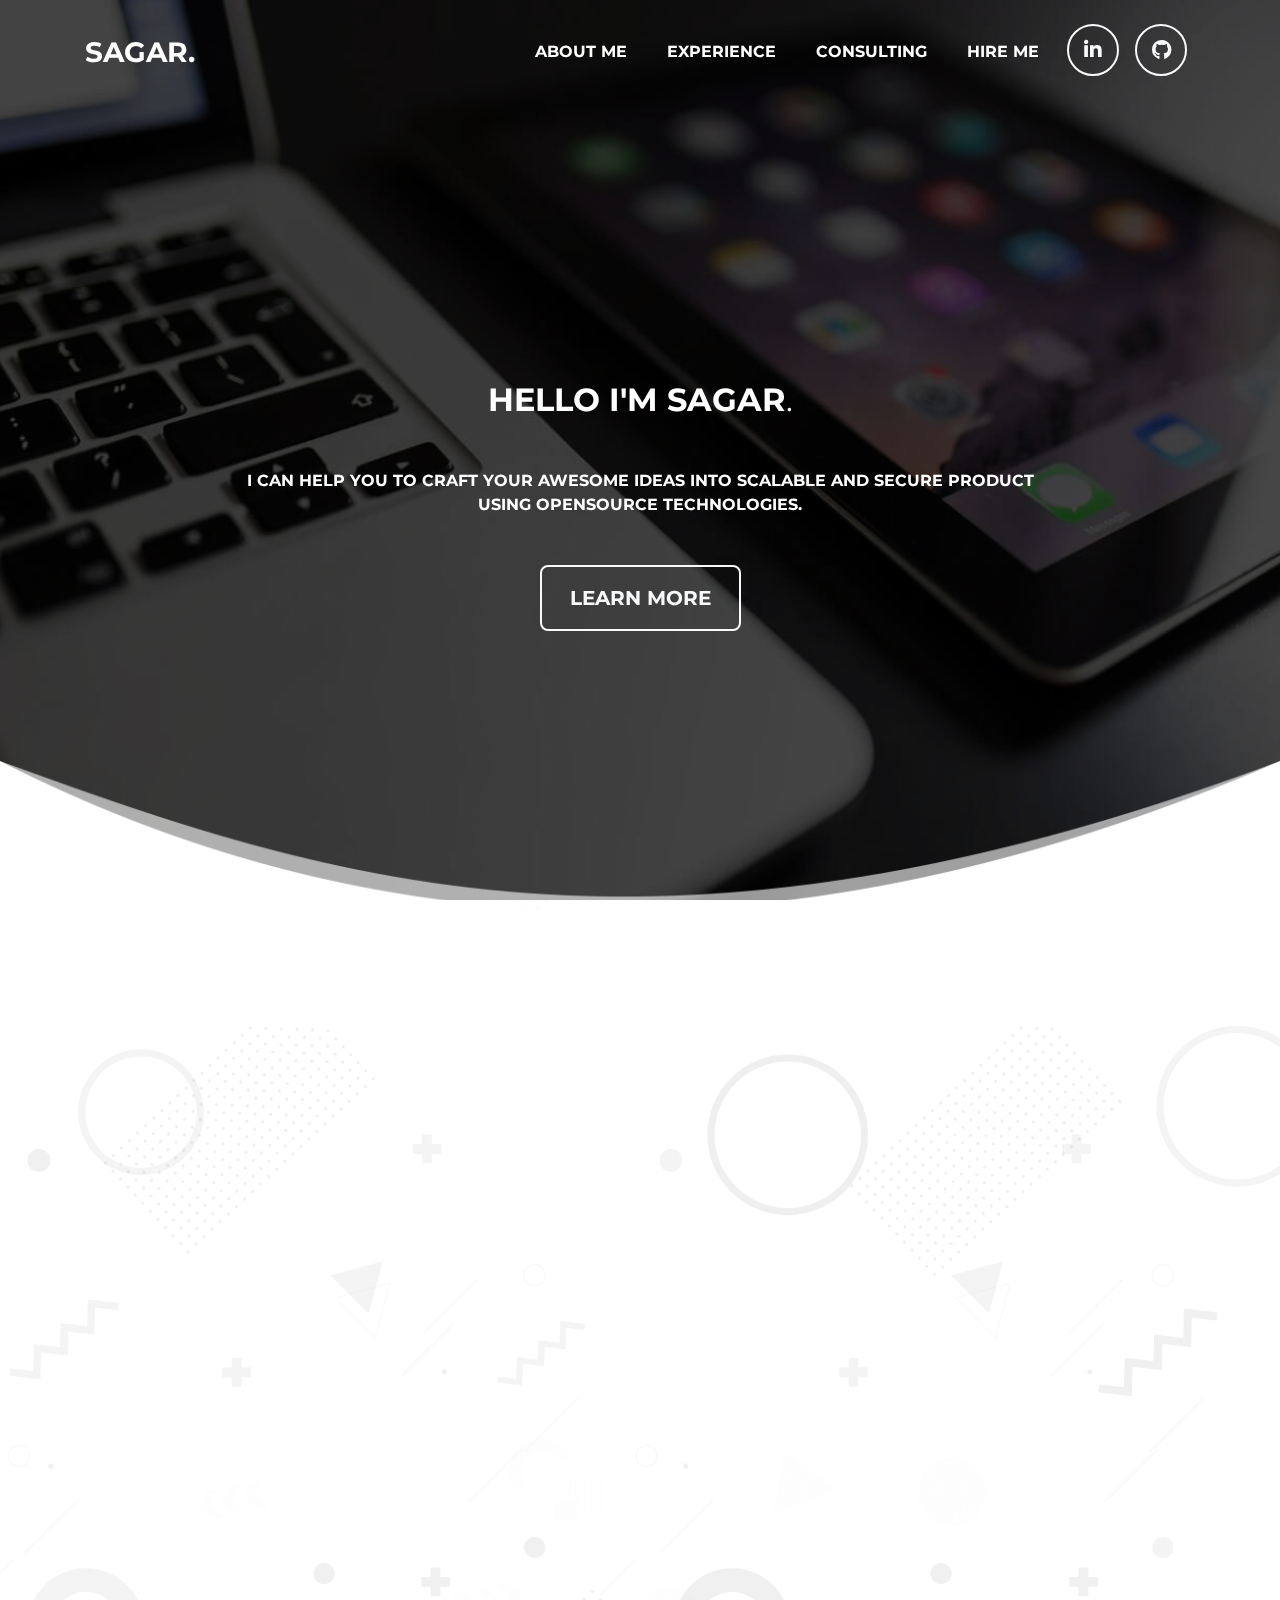
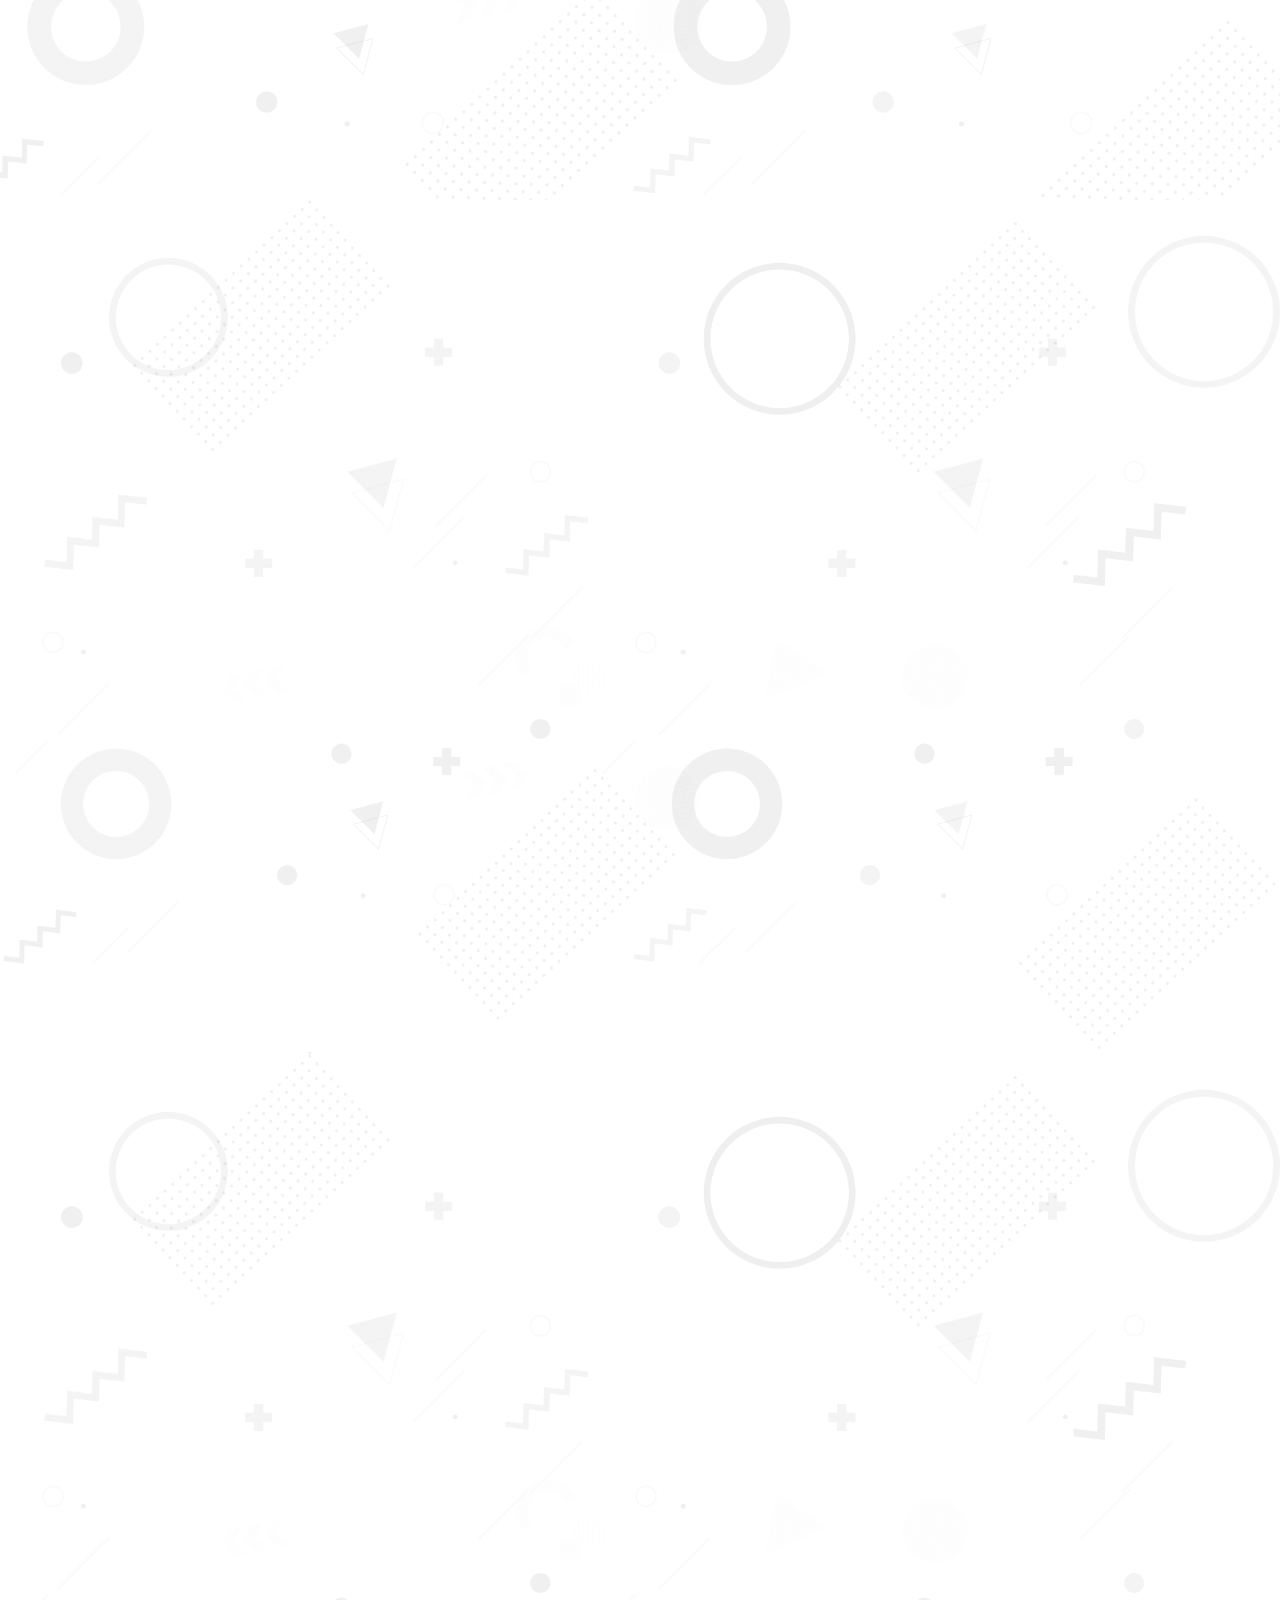
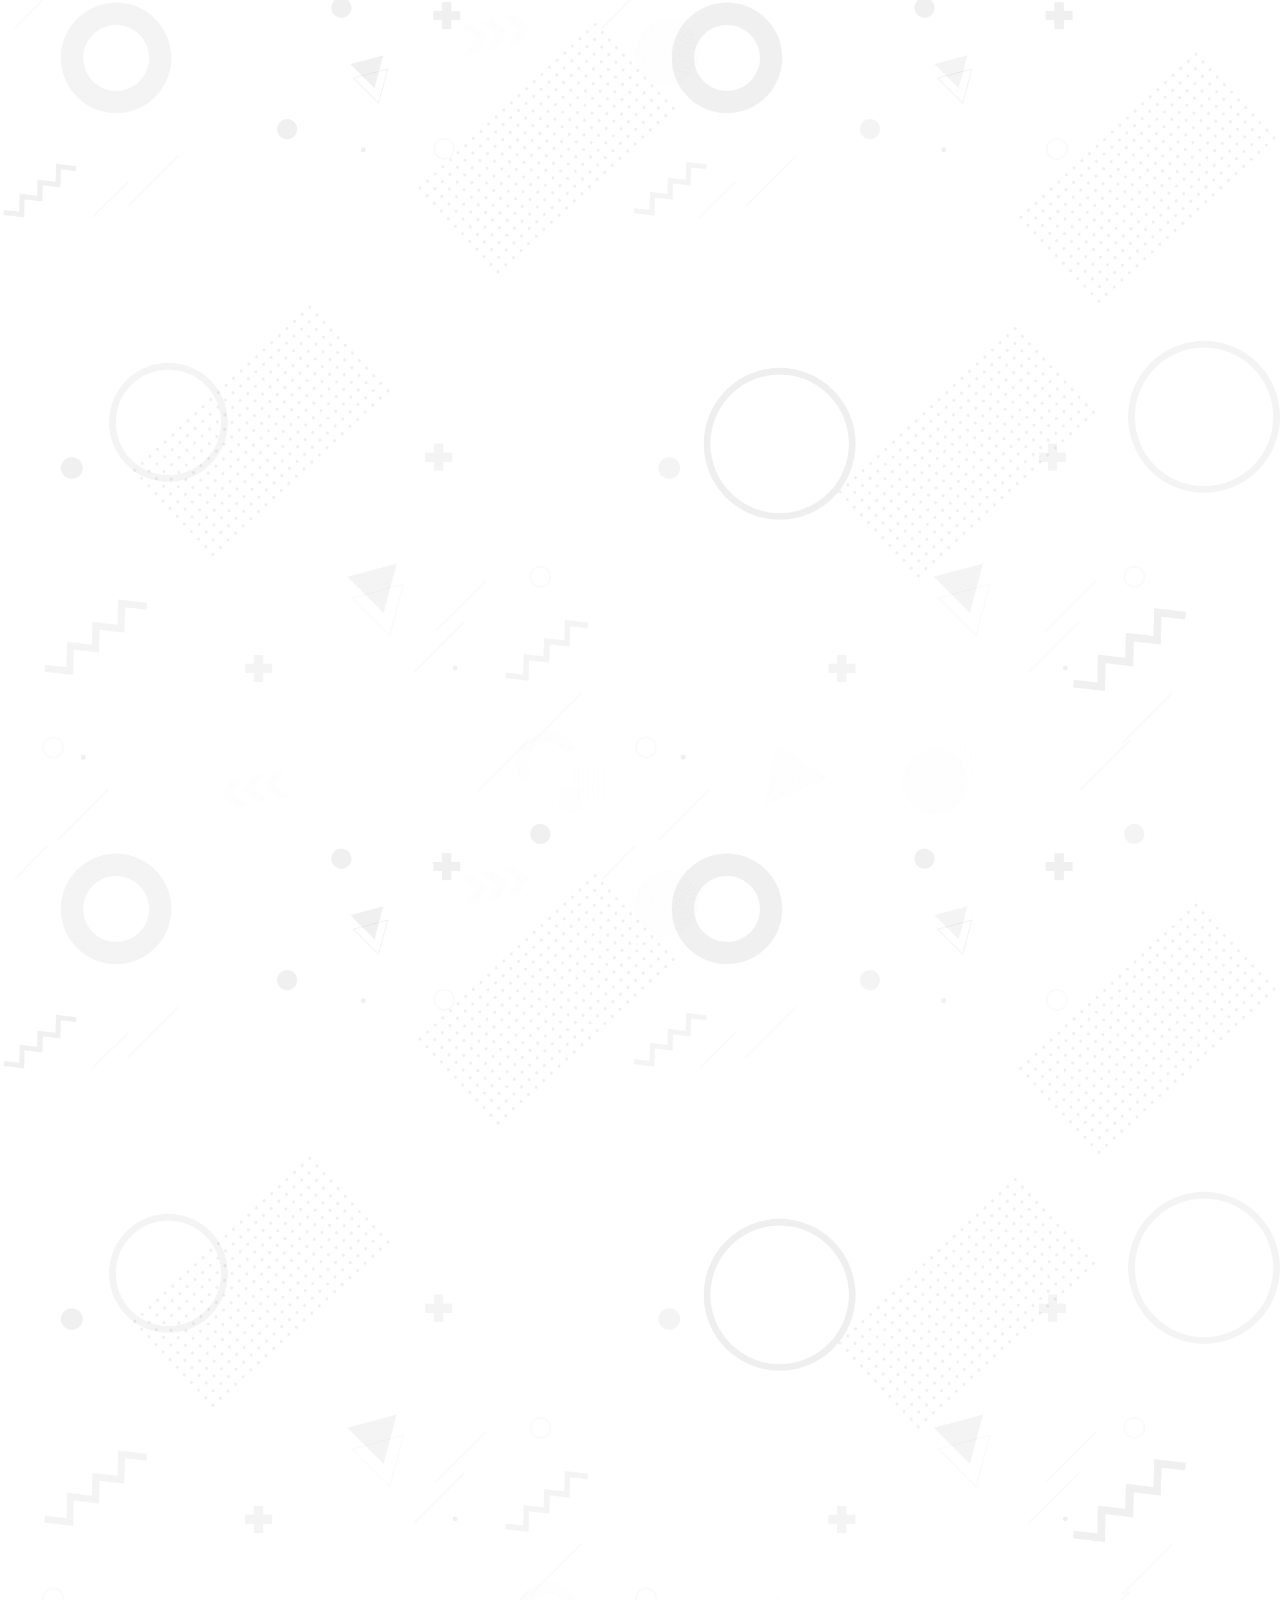
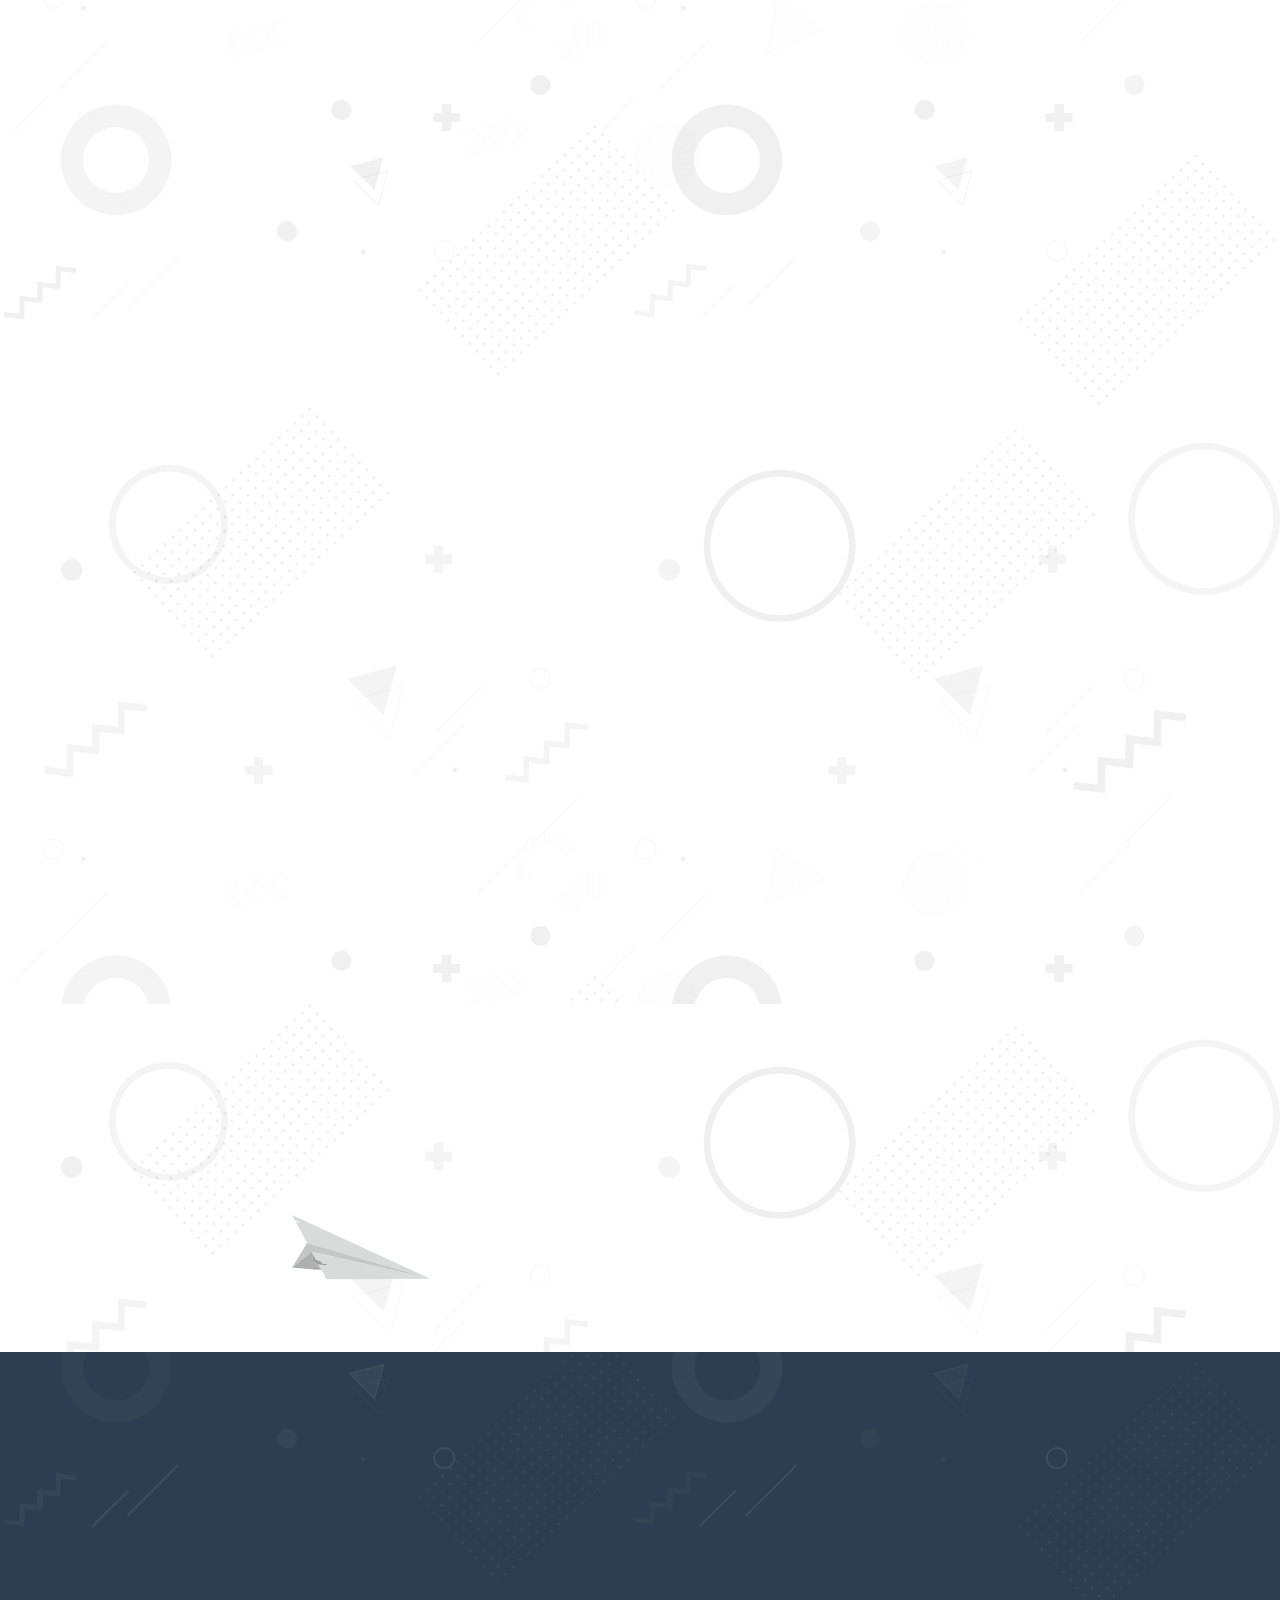
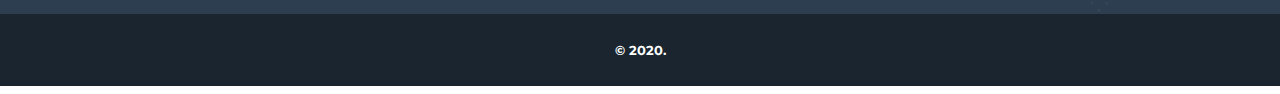
==== commit f54bd30c: "Change" ====
--- a/index.html
+++ b/index.html
@@ -7,16 +7,18 @@
     <link rel="shortcut icon" href="img/logo.png" type="image/png" />
     <link rel="icon" href="img/logo.png" type="image/png" />
     
+    <!-- Primary Meta Tags -->
     <title>Sagar Pardeshi | Software Developer</title>
-    
+    <meta name="title" content="Sagar Pardeshi | Software Developer"/>
+    <meta name="description" content="I can help you to craft your awesome ideas into scalable and secure product using opensource technologies."/>
+    <meta name="keywords" content="Affordable custom software development, website designing and development, ecommerce website design and development, web application development, cloud application development, cross-platform application development service and solution using opensource tools and technologies."/>
     <meta name="author" content="Sagar Pardeshi"/>
-    <meta name="description" content="I can help you to craft your awesome ideas into scalable and secure product using opensource technologies." />
-    <meta name="keywords" content="Affordable custom software development, website designing and development, ecommerce website design and development, web application development, cloud application development, cross-platform application development service and solution using opensource tools and technologies."/>
     
     <meta name="robots" content="index, follow" />
     <meta name="googlebot" content="index, follow, max-snippet:-1, max-image-preview:large, max-video-preview:-1" />
     <meta name="bingbot" content="index, follow, max-snippet:-1, max-image-preview:large, max-video-preview:-1" />
 
+    <!-- Open Graph / Facebook -->
     <meta property="og:locale" content="en_GB" />
     <meta property="og:type" content="website" />
     <meta property="og:title" content="Sagar Pardeshi | Software Developer" />
@@ -25,11 +27,12 @@
     <meta property="og:site_name" content="Sagar Pardeshi" />
     <meta property="og:image" content="img/thumbnail.jpg" />
 
+    <!-- Twitter -->
     <meta name="twitter:card" content="summary" />
     <meta name="twitter:title" content="Sagar Pardeshi | Software Developer" />
     <meta name="twitter:description" content="I can help you to craft your awesome ideas into scalable and secure product using opensource technologies." />
     <meta name="twitter:url" content="https://sagarpardeshi.github.io" />
-    <meta name="twitter:site" content="@coding010" />
+    <meta property="twitter:image" content="img/thumbnail.jpg" />
 
     <link rel="canonical" href="https://sagarpardeshi.github.io" />
 
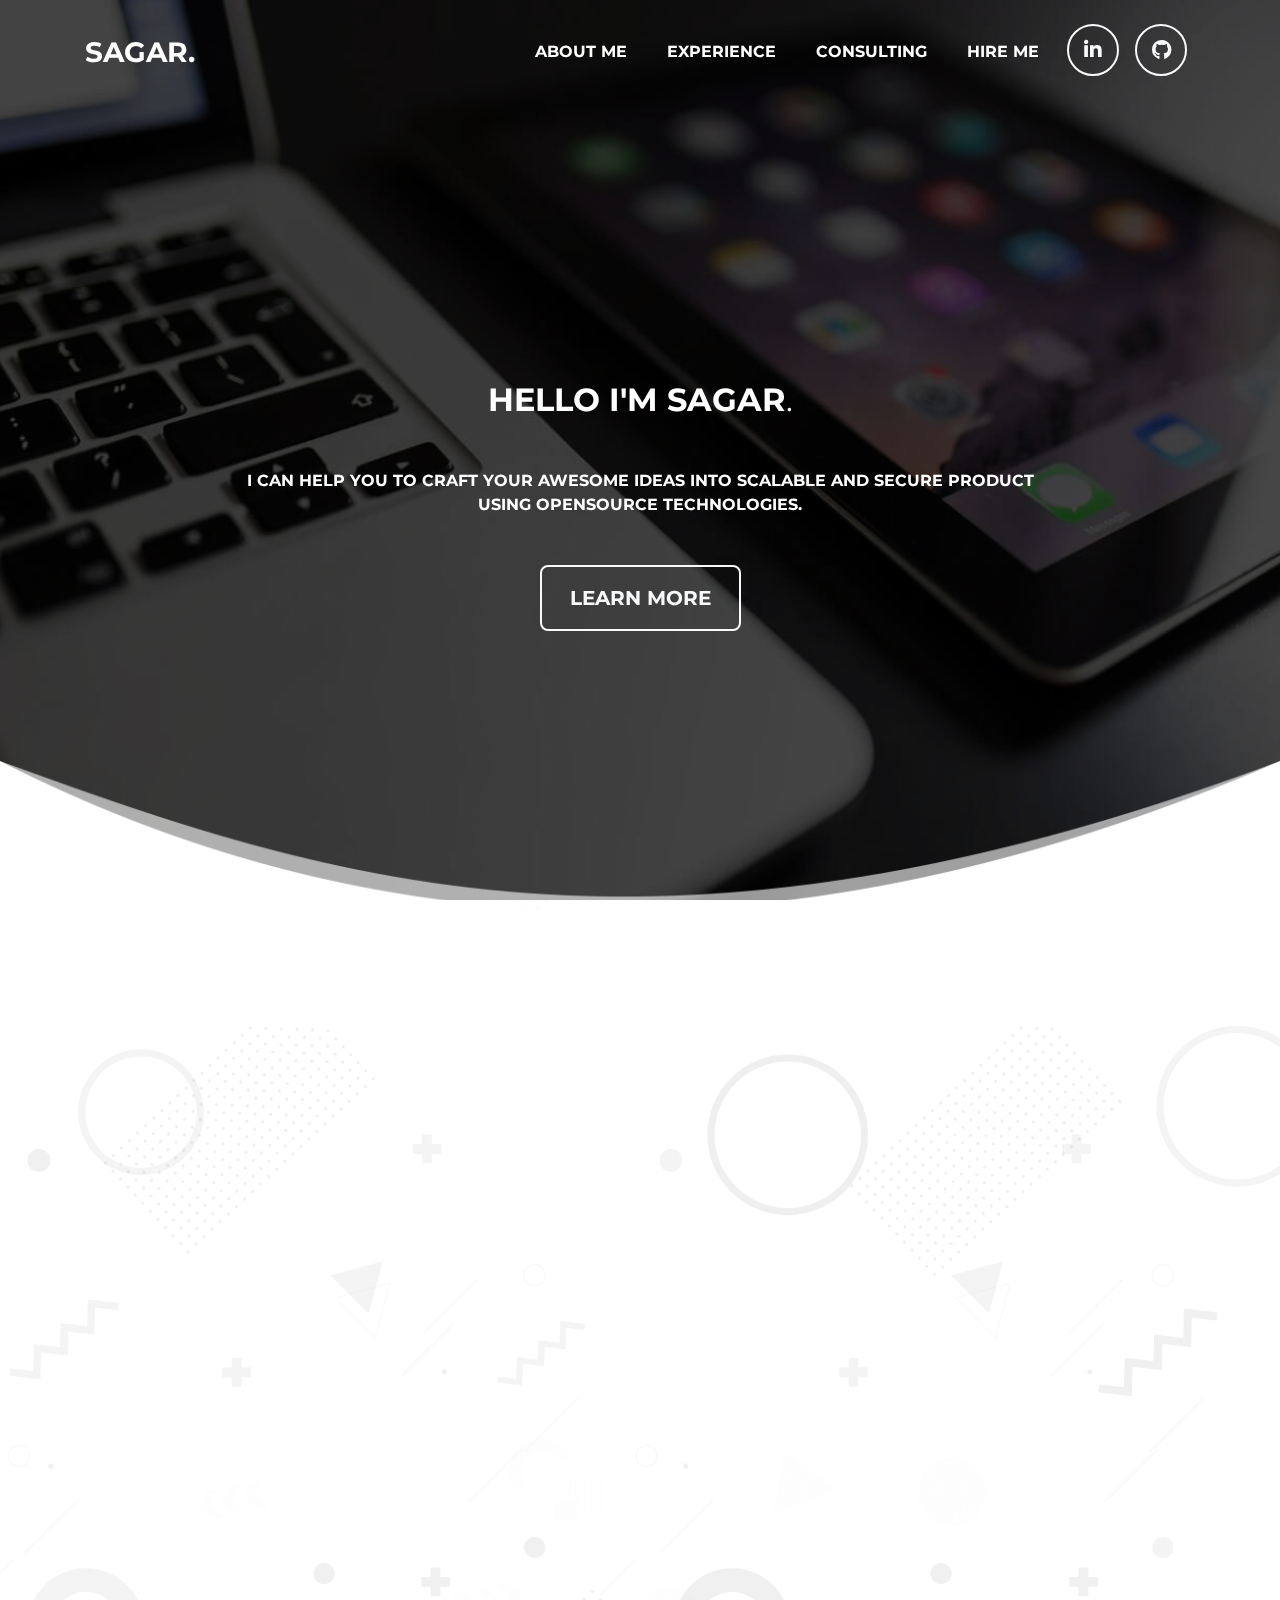
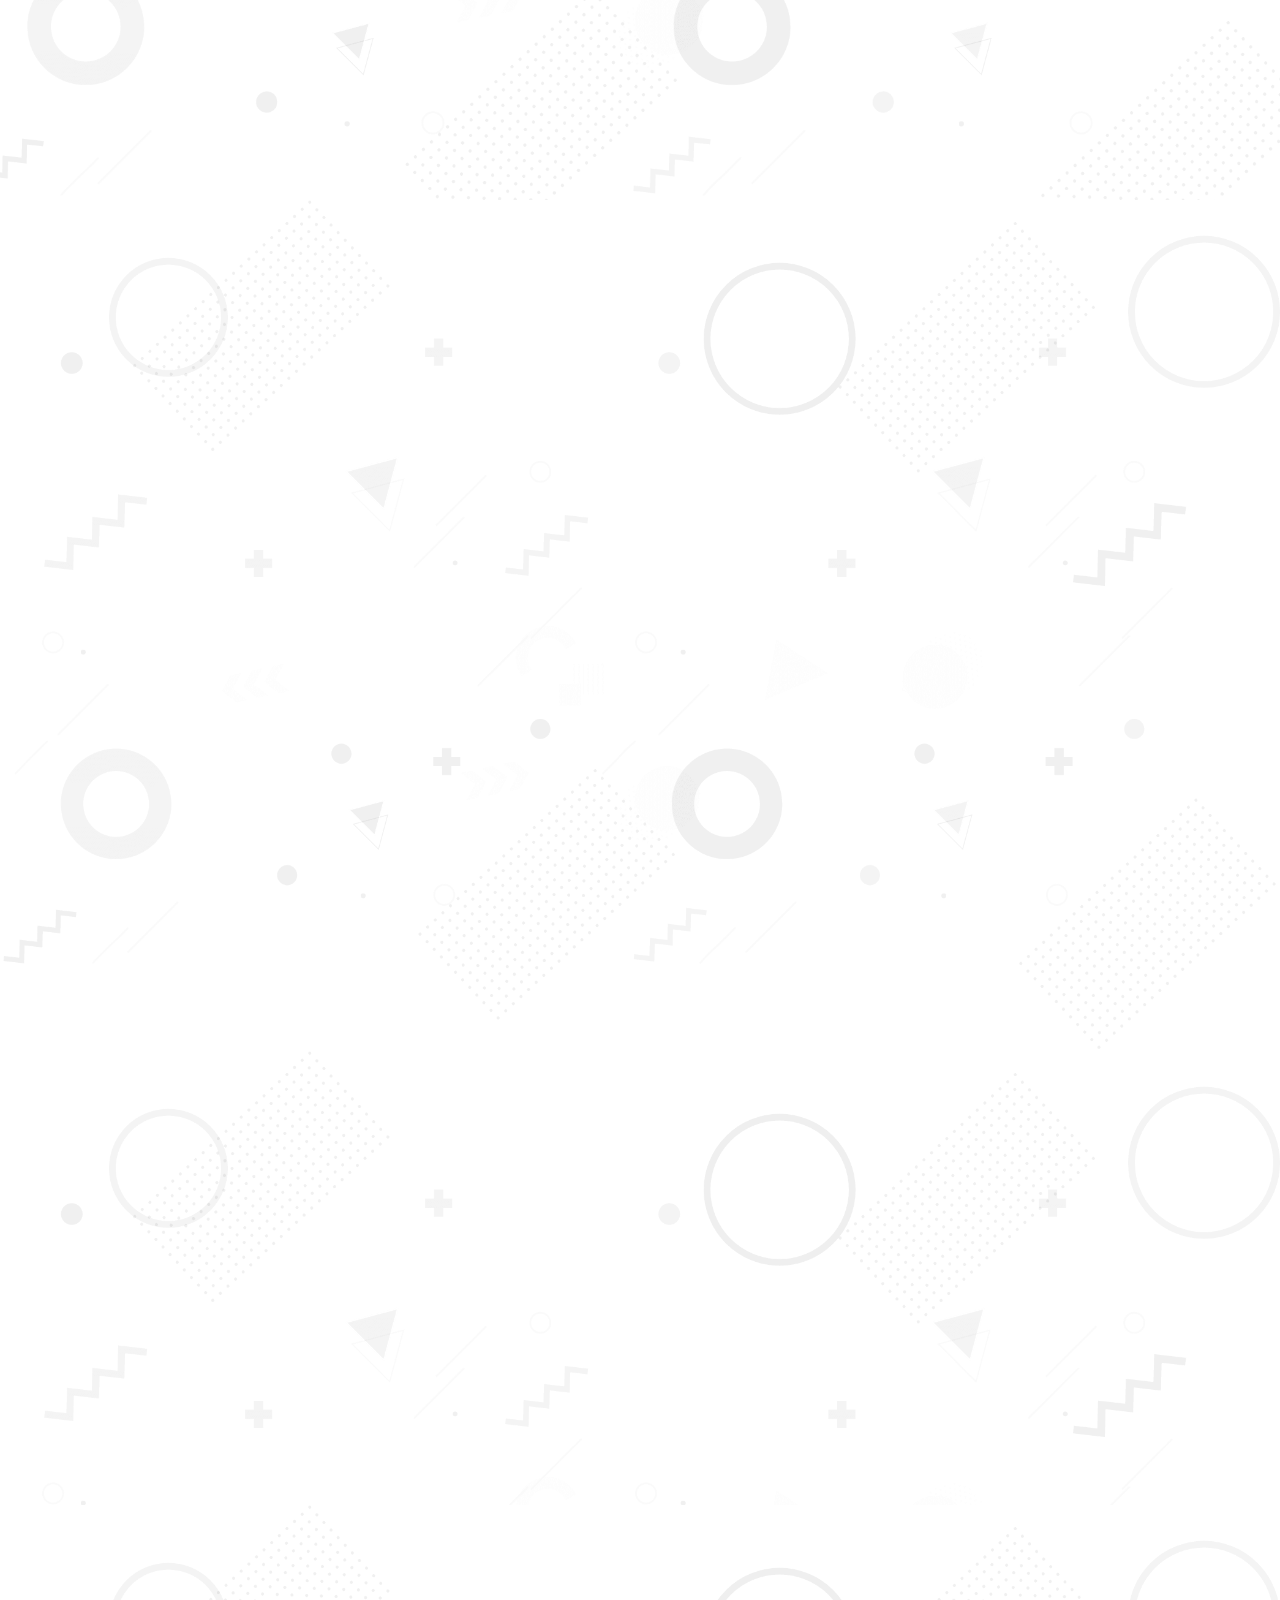
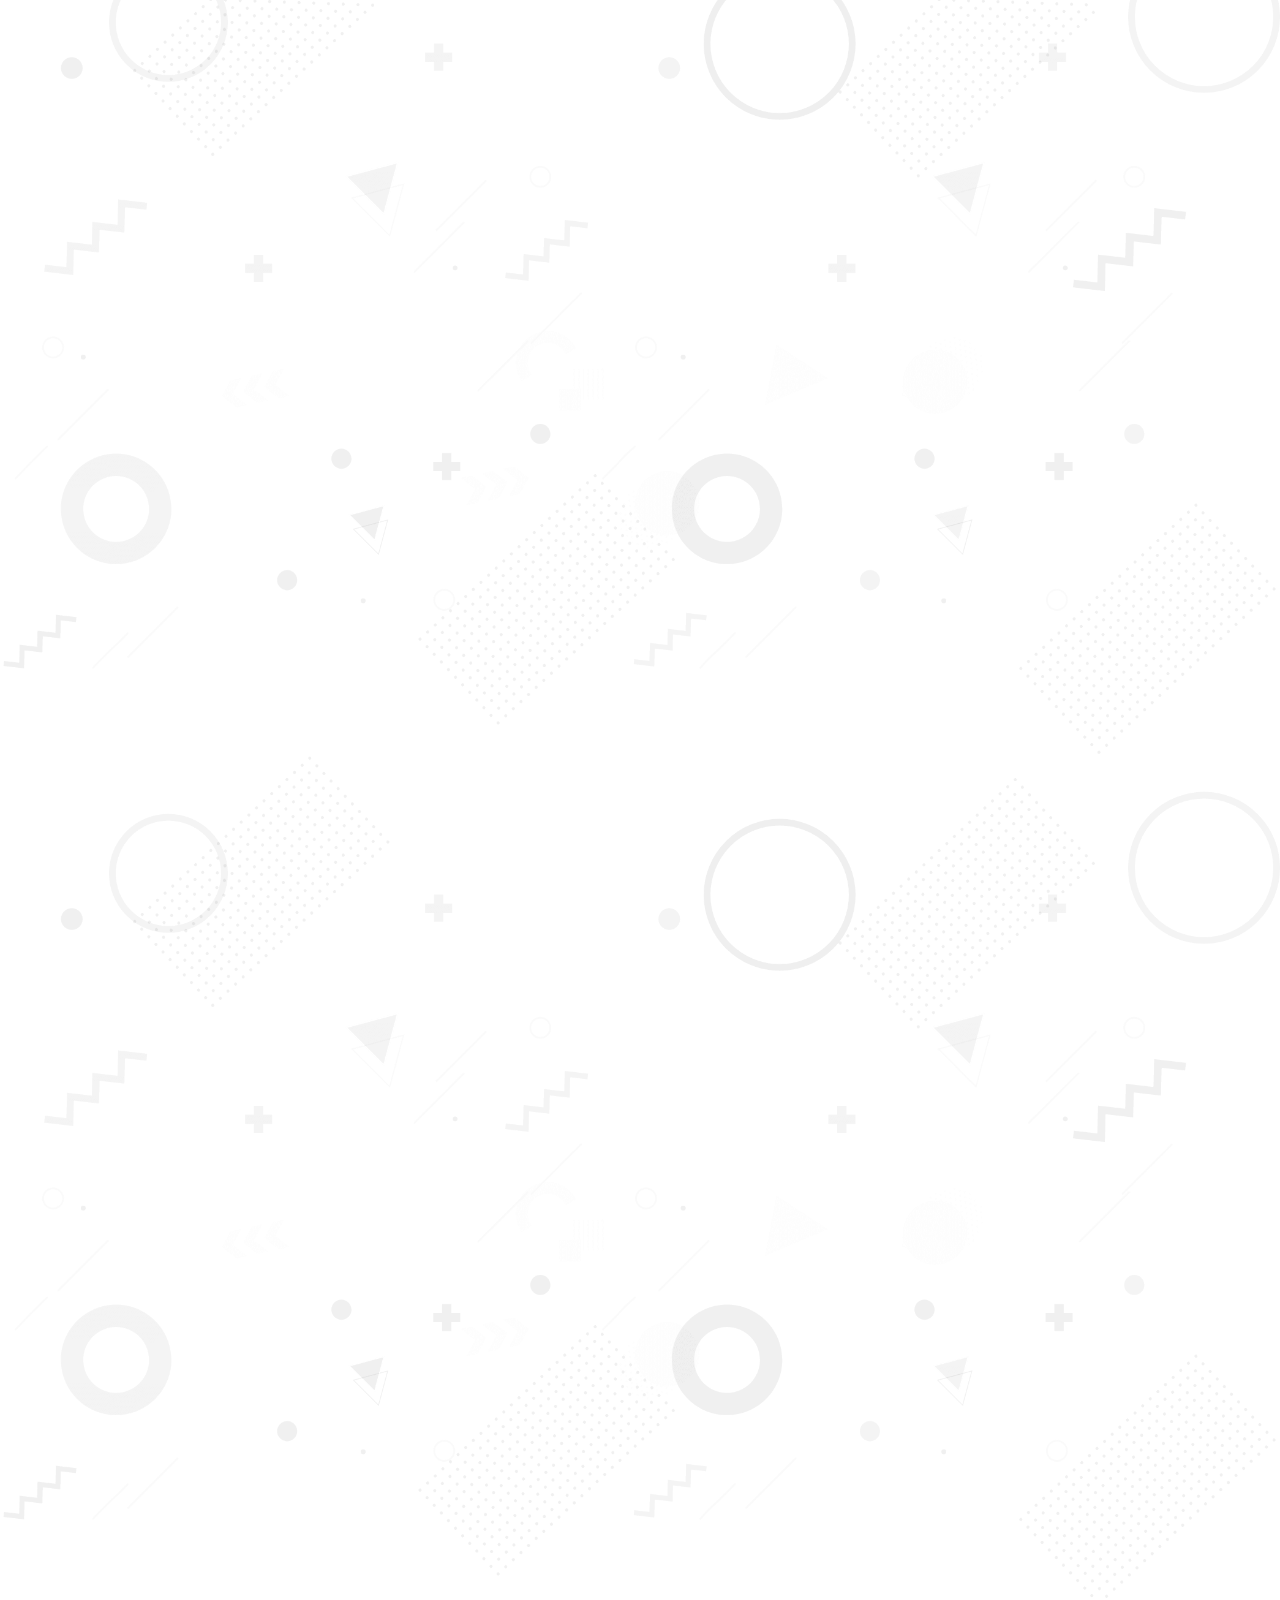
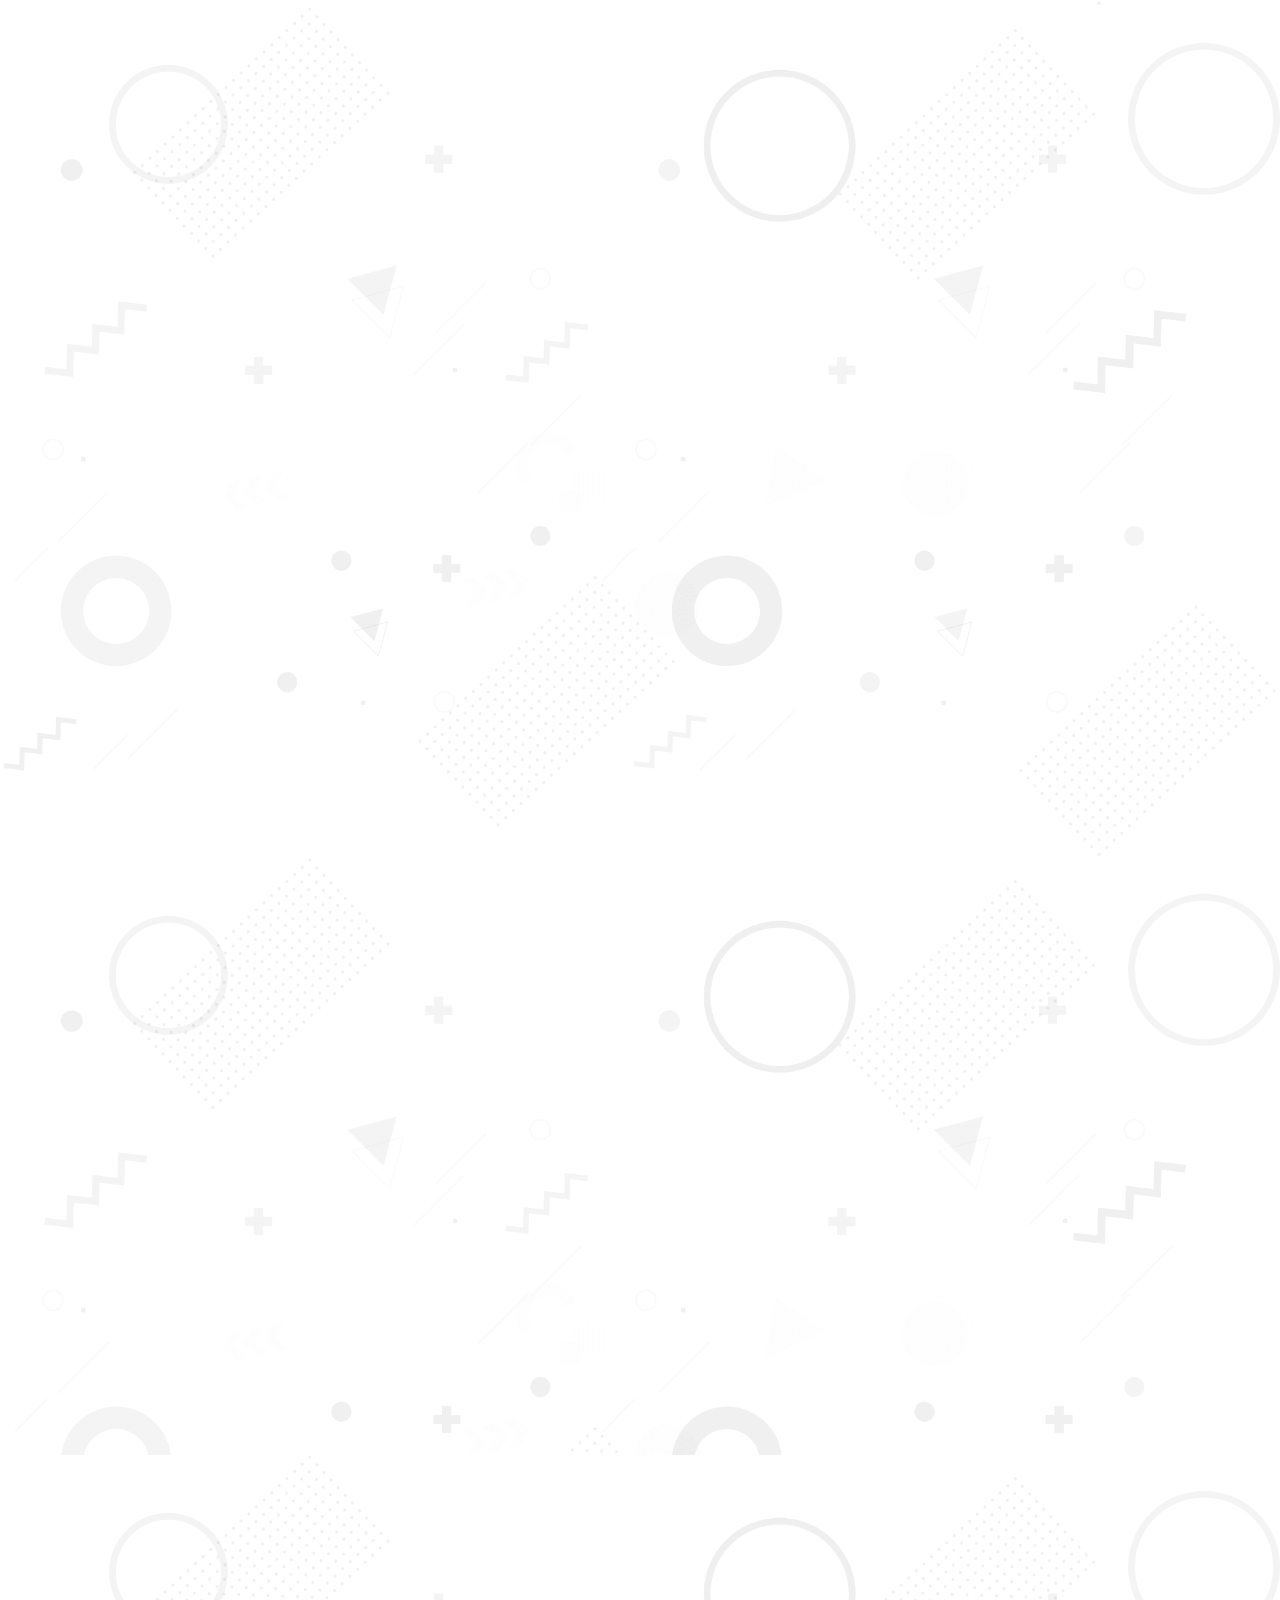
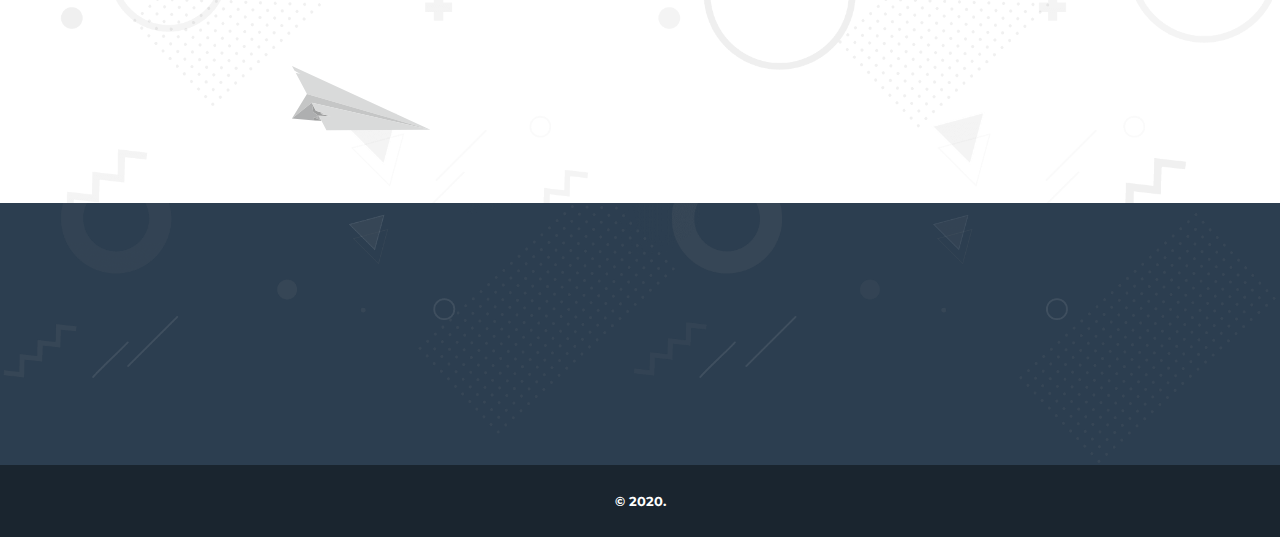
==== commit 41ad38bc: "Content updated" ====
--- a/index.html
+++ b/index.html
@@ -229,7 +229,7 @@
                     <p>Hi, my name is Sagar. I'm an IT professional with quick learning, result-oriented attitude and I've have the strong loyalty for my profession.<br>
                     Ever since I was a kid, I always wanted to be a programmer/software developer. And today I'm living my dream.</p>
                     <p>I've postgraduated in Computer Science. I completed M. Sc. Computer Science in 2016.</p>
-                    <p>I've worked on the various project including simple web application development as well as API driven social media analytics platform and business applications using web technologies such as WEB API and C#, Electronjs, PHP, HTML, CSS, jQuery and Ajax etc.</p>
+                    <p>I've worked on the various project including simple web application development as well as API driven social media analytics platform and business applications using technologies such as WEB API w/ C#, SQL Server, PHP, Laravel, MariaDB, HTML, CSS, jQuery and Ajax, cross-platform application development using Electronjs etc.</p>
                     <p>With the help of learnings I’ve earned from my experiences and efforts, I can assure to prove myself as a good asset/contributor for the organisations/customers growth.</p>
                     <p>There is yet more to learn and do. And I'm always eager to explore more. </p>
                     <p class="mb-5 mt-4">&mdash; <span class="cursive1-font">Sagar Pardeshi.</span></p>
@@ -266,11 +266,31 @@
             <h1 class="masthead-heading text-uppercase mb-5" data-aos="fade-up" data-aos-duration="600">experience.</h1>
             <div class="row experience" data-aos="fade-up" data-aos-duration="400">
                 <div class="col-lg-12">
-                    <p>I've 3+ years experience in building web applications using PHP, HTML, CSS, jQuery and Ajax.</p>
-                    <p>I've developed and deployed a Social Media Analytics cloud application which helped client to have thorough analysis of it's competitors using various metrics for example, engagement rate, comments, shares for their social media post from different platforms such as Twitter, Facebook and Instagram.</p>
-                    <p>I also created a GDPR compliant Candidate Tracking System using and customising EspoCRM platform. While developing this recruitment application I developed a supporting job board website which automatically gets new job updates when they're updated into this Candidate Tracking System. While developing them I studied the GDPR - General Data Protection Rule.<br>Using this knowledge I was able to create the solution without compromising security, availability and more importantly regulation of the strongest data privacy law.<br>It was a privilege and a great learning experience to lead the development of such important and business critical solution.</p>
-                    <p>At the begining of my career, I created a simple web application which enabled client to get daily report for their social media post. To develop this solution I utilised Facebook, Instagram and Twitter API to get required information in order to generate the automated report.</p>
-                    <p>These experiences got me interested into creating business software solutions using opensource technologies.</p>
+                    <p>I've 3+ years experience in building web applications using PHP, MariaDB, HTML, CSS, jQuery and Ajax.</p>
+
+                    <div data-aos="fade-up" data-aos-duration="600">
+                        <p class="mt-5"><strong>Cross-Platform POS System</strong></p>
+                        <p>I created a cross-platform POS system for the client which they needed to manage their franchise business.<br>It was developed based on offline-first approach. The client application was developed using Electronjs, in-memory javascript database - NeDB and the API's and Backend were developed using PHP and MariaDB.<br>This cloud based application is used to manage business from different franchise at different locations.<br>Once connectivity is resumed application can sync the data with server automatically.</p>
+                    </div>
+
+                    <div data-aos="fade-up" data-aos-duration="600">
+                        <p class="mt-5"><strong>Social Media Analytics Platform</strong></p>
+                        <p>Developed and deployed a Social Media Analytics cloud application which helped client to have thorough analysis of it's competitors using various metrics for example, engagement rate, comments, shares for their social media post from different platforms such as Twitter, Facebook and Instagram.</p>
+                    </div>
+
+                    <div data-aos="fade-up" data-aos-duration="600">
+                        <p class="mt-5"><strong>GDPR compliant Candidate Tracking System &amp; Job-portal</strong></p>
+                        <p>Created a GDPR compliant Candidate Tracking System using and customising EspoCRM platform. While developing this recruitment application I developed a supporting job board website which automatically gets new job updates when they're updated into this Candidate Tracking System. While developing them I studied the GDPR - General Data Protection Rule.<br>Using this knowledge I was able to create the solution without compromising security, availability and more importantly regulation of the strongest data privacy law.<br>It was a privilege and a great learning experience to lead the development of such important and business critical solution.</p>
+                    </div>
+
+                    <div data-aos="fade-up" data-aos-duration="600">
+                        <p class="mt-5"><strong>Social Media Reporting Tool</strong></p>
+                        <p>At the begining of my career, I created a simple web application which enabled client to get daily report for their social media post. To develop this solution I utilised Facebook, Instagram and Twitter API to get required information in order to generate the automated report.</p>
+                    </div>
+
+                    <div data-aos="fade-up" data-aos-duration="600">
+                        <p>These experiences got me interested into creating business software solutions using opensource technologies.</p>
+                    </div>
                 </div>
             </div>
 
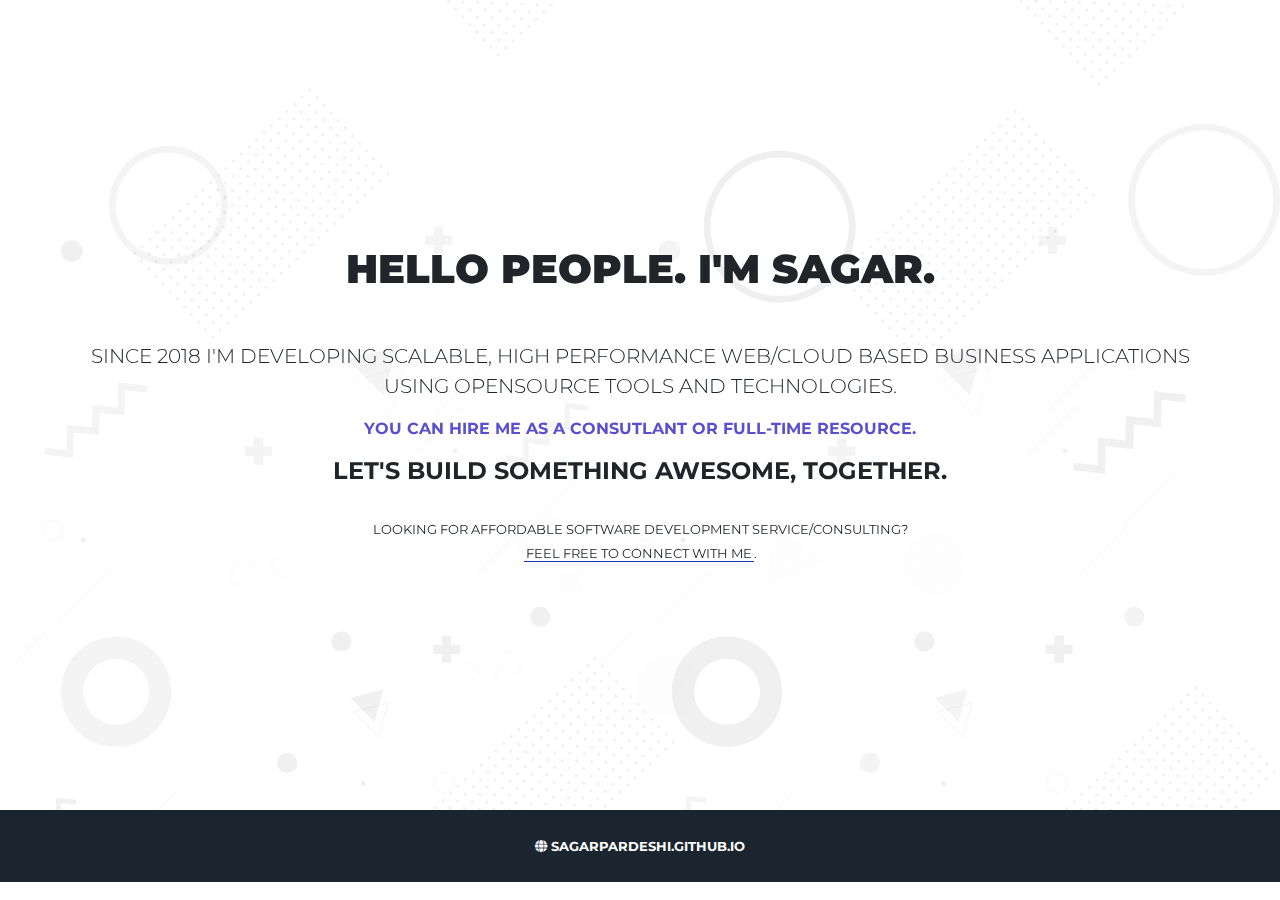
==== commit 8dfc9dd5: "Update index.html" ====
--- a/index.html
+++ b/index.html
@@ -123,122 +123,11 @@
     <div class="waitMe_container progress" style="background:#fff">
         <div style="background:#000"></div>
     </div>
-    <!-- Navigation -->
-    <nav class="navbar navbar-expand-lg text-uppercase fixed-top" id="mainNav">
-        <div class="container">
-            <a class="navbar-brand js-scroll-trigger" href="#home">
-                <span>SAGAR.</span>
-                <!-- <span class="nav-item mx-0 mx-lg-1">
-                    <a class="btn btn-outline-light btn-social mx-1" href="javascript:void(0);"
-                        style="background-image:url(img/sagarpardeshi.jpg);background-size: contain;background-repeat: no-repeat;background-position: center;">
-                    </a>
-                </span> -->
-            </a>
-            <button class="navbar-toggler navbar-toggler-right text-uppercase font-weight-bold text-white rounded" type="button" data-toggle="collapse" data-target="#navbarResponsive" aria-controls="navbarResponsive" aria-expanded="false" aria-label="Toggle navigation">
-                Menu
-                <i class="fas fa-bars"></i>
-            </button>
-            <div class="collapse navbar-collapse" id="navbarResponsive">
-                <ul class="navbar-nav ml-auto">
-                    <li class="nav-item mx-0 mx-lg-1">
-                        <ul class="navbar-nav ml-auto">
-                            <li class="nav-item dropdown">
-                                <a class="nav-link py-3 px-0 px-lg-3 rounded js-scroll-trigger " href="#introduction">ABOUT ME</a>
-                            </li>
-                        </ul>
-                    </li>
-                    <li class="nav-item mx-0 mx-lg-1">
-                        <ul class="navbar-nav ml-auto">
-                            <li class="nav-item dropdown">
-                                <a class="nav-link py-3 px-0 px-lg-3 rounded js-scroll-trigger " href="#experience">EXPERIENCE</a>
-                            </li>
-                        </ul>
-                    </li>
-                    <li class="nav-item mx-0 mx-lg-1">
-                        <ul class="navbar-nav ml-auto">
-                            <li class="nav-item dropdown">
-                                <a class="nav-link py-3 px-0 px-lg-3 rounded js-scroll-trigger " href="#service">CONSULTING</a>
-                            </li>
-                        </ul>
-                    </li>
-                    <li class="nav-item mx-0 mx-lg-1">
-                        <ul class="navbar-nav ml-auto">
-                            <li class="nav-item dropdown">
-                                <a class="nav-link py-3 px-0 px-lg-3 rounded js-scroll-trigger " href="#contact">HIRE ME</a>
-                            </li>
-                        </ul>
-                    </li>
-                    <li class="nav-item mx-0 mx-lg-1 nav-social-icon">
-                        <a class="btn btn-outline-light btn-social mx-1" href="https://www.linkedin.com/in/sagar-pardeshi" target="_blank">
-                            <i class="fab fa-fw fa-linkedin-in"></i>
-                        </a>
-                    </li>
-                    <li class="nav-item mx-0 mx-lg-1 nav-social-icon">
-                        <a class="btn btn-outline-light btn-social mx-1" href="https://github.com/sagarpardeshi" target="_blank">
-                            <i class="fab fa-fw fa-github"></i>
-                        </a>
-                    </li>
-                    <li class="nav-item mx-0 mx-lg-1 mobile-nav-social-icon">
-                        <a class="btn btn-outline-light btn-social mx-1" href="https://www.linkedin.com/in/sagar-pardeshi" target="_blank">
-                            <i class="fab fa-fw fa-linkedin-in"></i>
-                        </a>
-                        <a class="btn btn-outline-light btn-social mx-1" href="https://github.com/sagarpardeshi" target="_blank">
-                            <i class="fab fa-fw fa-github"></i>
-                        </a>
-                    </li>
-                </ul>
-            </div>
-        </div>
-    </nav>
 
-    <header class="masthead text-white text-center modified-background home-header" data-parallax="scroll" data-image-src="img/background.jpg" id="home">
-        <div class="container">
-            <div class="row" data-aos="fade-up" data-aos-duration="1000">
-                <div class="col-lg-12 text-uppercase">
-                    <h1 class="text-uppercase mb-0 font-weight-bold">
-                        <div class="text-uppercase">
-                            <small><strong>Hello I'M SAGAR</strong>.</small>
-                        </div>
-                    </h1>
-                </div>
-            </div>
-            <div class="text-center mt-5 text-uppercase" data-aos="fade-up" data-aos-duration="600">
-                <strong>I can help you to craft your awesome ideas into scalable and secure product
-                    <br>using opensource technologies.</strong>
-            </div>
-            <div class="text-center mt-5 z-10" data-aos="fade-up" data-aos-duration="800">
-                <a id="goto-intro" class="btn btn-xl btn-outline-light js-scroll-trigger text-uppercase" href="#introduction">
-                    <strong>learn more</strong>
-                </a>
-            </div>
-            <img src="img/wave.png" class="home-cloud-bottom" data-aos="fade-up" data-aos-duration="1000">
-        </div>
-    </header>
-
-    <section class="page-section text-center centered-element" id="introduction" style="min-height: 100vh;background-image: url(img/background.png);background-size: cover;background-position: center 88px;">
+    <section class="page-section text-center centered-element" id="introduction" style="min-height: 90vh;background-image: url(img/background.png);background-size: cover;background-position: center 88px;">
         <div class="container">
             <h1 class="masthead-heading text-uppercase mb-5 font-weight-900" data-aos="fade-up" data-aos-duration="600">
-                Hello People.</h1>
-
-            <div id="more-info" style="display: none;">
-                <div class="intro" data-aos="fade-up" data-aos-duration="600">
-                    <span class="nav-item mx-0 mx-lg-1">
-                        <a class="btn btn-outline-light btn-social mx-1 mb-5" href="javascript:void(0);" style="background-image:url(img/sagarpardeshi.jpg);background-size: contain;background-repeat: no-repeat;background-position: center;width: 180px;height: 180px;">
-                        </a>
-                    </span>
-                    <p>Hi, my name is Sagar. I'm an IT professional with quick learning, result-oriented attitude and I've have the strong loyalty for my profession.<br>
-                    Ever since I was a kid, I always wanted to be a programmer/software developer. And today I'm living my dream.</p>
-                    <p>I've postgraduated in Computer Science. I completed M. Sc. Computer Science in 2016.</p>
-                    <p>I've worked on the various project including simple web application development as well as API driven social media analytics platform and business applications using technologies such as WEB API w/ C#, SQL Server, PHP, Laravel, MariaDB, HTML, CSS, jQuery and Ajax, cross-platform application development using Electronjs etc.</p>
-                    <p>With the help of learnings I’ve earned from my experiences and efforts, I can assure to prove myself as a good asset/contributor for the organisations/customers growth.</p>
-                    <p>There is yet more to learn and do. And I'm always eager to explore more. </p>
-                    <p class="mb-5 mt-4">&mdash; <span class="cursive1-font">Sagar Pardeshi.</span></p>
-                    <div class="text-center mt-4 mb-5">
-                        <small id="hide-more-info"><span class="magical-underline magical-blue text-uppercase">Hide</span> <i class="fa fa-info-circle"></i></small>
-                    </div>
-                </div>
-            </div>
-
+                Hello People. I'm Sagar.</h1>
             <div class="row" data-aos="fade-up" data-aos-duration="400">
                 <div class="col-lg-12 text-uppercase">
                     <p class="lead">Since 2018 I'm developing scalable, high performance web/cloud based business applications using opensource tools and technologies.</p>
@@ -247,248 +136,19 @@
                 </div>
             </div>
 
-            <div class="text-center mt-4" data-aos="fade-up" data-aos-duration="800">
-                <small id="show-more-info"><span class="magical-underline magical-blue text-uppercase">Looking for more information about me</span> <i class="fa fa-question-circle"></i></small>
-            </div>
-
-            <div class="text-center mt-5" data-aos="fade-up" data-aos-duration="800">
-                <a class="btn btn-xl btn-outline-blue js-scroll-trigger text-uppercase" href="#experience">
-                    <strong>experience</strong>
-                </a>
+            <div class="text-center mt-4 text-uppercase" data-aos="fade-up" data-aos-duration="800">
+                <small>
+                    looking for affordable software development service/consulting?<br><a class="magical-underline magical-blue" href="https://www.linkedin.com/in/sagar-pardeshi" target="_blank">feel free to connect with me</a>.
+                </small>
             </div>
 
         </div>
     </section>
 
-    <section class="page-section text-center centered-element" id="experience"
-        style="background-image: url(img/background.png);background-size: contain;">
-        <div class="container">
-            <h1 class="masthead-heading text-uppercase mb-5" data-aos="fade-up" data-aos-duration="600">experience.</h1>
-            <div class="row experience" data-aos="fade-up" data-aos-duration="400">
-                <div class="col-lg-12">
-                    <p>I've 3+ years experience in building web applications using PHP, MariaDB, HTML, CSS, jQuery and Ajax.</p>
-
-                    <div data-aos="fade-up" data-aos-duration="600">
-                        <p class="mt-5"><strong>Cross-Platform POS System</strong></p>
-                        <p>I created a cross-platform POS system for the client which they needed to manage their franchise business.<br>It was developed based on offline-first approach. The client application was developed using Electronjs, in-memory javascript database - NeDB and the API's and Backend were developed using PHP and MariaDB.<br>This cloud based application is used to manage business from different franchise at different locations.<br>Once connectivity is resumed application can sync the data with server automatically.</p>
-                    </div>
-
-                    <div data-aos="fade-up" data-aos-duration="600">
-                        <p class="mt-5"><strong>Social Media Analytics Platform</strong></p>
-                        <p>Developed and deployed a Social Media Analytics cloud application which helped client to have thorough analysis of it's competitors using various metrics for example, engagement rate, comments, shares for their social media post from different platforms such as Twitter, Facebook and Instagram.</p>
-                    </div>
-
-                    <div data-aos="fade-up" data-aos-duration="600">
-                        <p class="mt-5"><strong>GDPR compliant Candidate Tracking System &amp; Job-portal</strong></p>
-                        <p>Created a GDPR compliant Candidate Tracking System using and customising EspoCRM platform. While developing this recruitment application I developed a supporting job board website which automatically gets new job updates when they're updated into this Candidate Tracking System. While developing them I studied the GDPR - General Data Protection Rule.<br>Using this knowledge I was able to create the solution without compromising security, availability and more importantly regulation of the strongest data privacy law.<br>It was a privilege and a great learning experience to lead the development of such important and business critical solution.</p>
-                    </div>
-
-                    <div data-aos="fade-up" data-aos-duration="600">
-                        <p class="mt-5"><strong>Social Media Reporting Tool</strong></p>
-                        <p>At the begining of my career, I created a simple web application which enabled client to get daily report for their social media post. To develop this solution I utilised Facebook, Instagram and Twitter API to get required information in order to generate the automated report.</p>
-                    </div>
-
-                    <div data-aos="fade-up" data-aos-duration="600">
-                        <p>These experiences got me interested into creating business software solutions using opensource technologies.</p>
-                    </div>
-                </div>
-            </div>
-
-            <div class="row mt-4 mb-4" data-aos="fade-up" data-aos-duration="400">
-                <div class="col-lg-12">
-                    <small><a target="_blank" href="https://www.linkedin.com/in/sagar-pardeshi" class="magical-underline magical-blue text-uppercase">See LinkedIn profile for more updated professional information.</a> <i class="fa fa-info-circle"></i></small>
-                </div>
-            </div>
-
-            <div class="text-center mt-5" data-aos="fade-up" data-aos-duration="800">
-                <a class="btn btn-xl btn-outline-blue js-scroll-trigger text-uppercase" href="#service">
-                    <strong>CONSULTING</strong>
-                </a>
-            </div>
-
-        </div>
-    </section>
-
-    <section class="page-section centered-element" id="service"
-        style="min-height: 100vh;background-image: url(img/background.png);background-size: contain;">
-        <div class="container">
-            <h2 class="page-section-heading text-uppercase text-center mb-0" data-aos="fade-up" data-aos-duration="400">
-                GET "IT" <i class="fa fa-check-circle green"></i> DONE</h2>
-
-            <div class="row mt-5 text-center" data-aos="fade-up" data-aos-duration="400">
-                <div class="col-lg-12 mb-5">
-                    <p class="lead font-jost">I provide affordable custom software development, website designing and development, ecommerce website design and development, web application development, cloud application development, cross-platform application development service and solution using opensource tools and technologies.</p>
-                </div>
-            </div>
-     
-            <div class="row mt-4 text-uppercase">
-                <div class="col-lg-6 font-weight-bold m-auto mt-5 service-icon text-center" data-aos="fade-up" data-aos-duration="1000">
-                    <div class="br-8 p-8 min-height-118px">
-                        <img width="300" src="img/service/web-designing-and-development.png" class="js-tilt">
-                    </div>
-                </div>
-                <div class="col-lg-6 font-weight-bold m-auto mt-5" data-aos="fade-up" data-aos-duration="1000">
-                    <div class="br-8 p-8 min-height-118px">
-                        <i class="fas fa-check-circle fa-2x"></i>
-                        <a href="javascript:void(0);" class="magical-underline magical-black">WEB DESIGNING AND DEVELOPMENT</a>.
-                        <div class="mt-4"><small>hand-crafted, responsive, pixel perfect web application desigining and development</small></div>
-                    </div>
-                </div>
-                <div class="col-lg-6 font-weight-bold m-auto mt-5" data-aos="fade-up" data-aos-duration="1000">
-                    <div class="br-8 p-8 min-height-118px">
-                        <i class="fas fa-check-circle fa-2x"></i>
-                        <a href="javascript:void(0);" class="magical-underline magical-black">CLOUD APPLICATION DEVELOPMENT</a>.
-                        <div class="mt-4"><small>secure, high performance, scalable cloud application and api development</small></div>
-                    </div>
-                </div>
-                <div class="col-lg-6 font-weight-bold m-auto mt-5 service-icon text-center" data-aos="fade-up" data-aos-duration="1000">
-                    <div class="br-8 p-8 min-height-118px">
-                        <img width="300" src="img/service/cloud-application-development.png" class="js-tilt">
-                    </div>
-                </div>
-                <div class="col-lg-6 font-weight-bold m-auto mt-5 service-icon text-center" data-aos="fade-up" data-aos-duration="1000">
-                    <div class="br-8 p-8 min-height-118px">
-                        <img width="300" src="img/service/impementation.png" class="js-tilt">
-                    </div>
-                </div>
-                <div class="col-lg-6 font-weight-bold m-auto mt-5" data-aos="fade-up" data-aos-duration="1000">
-                    <div class="br-8 p-8 min-height-118px">
-                        <i class="fas fa-check-circle fa-2x"></i>
-                        <a href="javascript:void(0);" class="magical-underline magical-black">IMPLEMENTATION</a>.
-                        <div class="mt-4"><small>affordable wordpress, woocmommerce, espocrm implementation</small></div>
-                    </div>
-                </div>
-            </div>
-            <div class="row text-uppercase">
-                <div class="col-lg-6 font-weight-bold m-auto mt-5" data-aos="fade-up" data-aos-duration="1000">
-                    <div class="br-8 p-8 min-height-118px">
-                        <i class="fas fa-check-circle fa-2x"></i>
-                        <a href="javascript:void(0);" class="magical-underline magical-black">CROSS-PLATFORM APPLICATION DEVELOPMENT</a>.
-                        <div class="mt-4"><small>cross-platform, online-offline business application development</small></div>
-                    </div>
-                </div>
-                <div class="col-lg-6 font-weight-bold m-auto mt-5 service-icon text-center" data-aos="fade-up" data-aos-duration="1000">
-                    <div class="br-8 p-8 min-height-118px">
-                        <img width="300" src="img/service/cross-platform-application-development.png" class="js-tilt">
-                    </div>
-                </div>
-            </div>
-            <div class="row text-uppercase">
-                <div class="col-lg-6 font-weight-bold m-auto mt-5 service-icon text-center" data-aos="fade-up" data-aos-duration="1000">
-                    <div class="br-8 p-8 min-height-118px">
-                        <img width="300" src="img/service/ecommerce-website-development.png" class="js-tilt">
-                    </div>
-                </div>
-                <div class="col-lg-6 font-weight-bold m-auto mt-5" data-aos="fade-up" data-aos-duration="1000">
-                    <div class="br-8 p-8 min-height-118px">
-                        <i class="fas fa-check-circle fa-2x"></i>
-                        <a href="javascript:void(0);" class="magical-underline magical-black">E-COMMERCE WEBSITE DESIGNING AND DEVELOPMENT</a>.
-                        <div class="mt-4"><small>reliable, high performance e-commerce website/portal development</small></div>
-                    </div>
-                </div>
-                <div class="col-lg-6 font-weight-bold m-auto mt-5" data-aos="fade-up" data-aos-duration="1000">
-                    <div class="br-8 p-8 min-height-118px">
-                        <i class="fas fa-check-circle fa-2x"></i>
-                        <a href="javascript:void(0);" class="magical-underline magical-black">CONTENT MANAGEMENT SOFTWARE DEVELOPMENT</a>.
-                        <div class="mt-4"><small>secure, high performance content management software/application development</small></div>
-                    </div>
-                </div>
-                <div class="col-lg-6 font-weight-bold m-auto mt-5 service-icon text-center" data-aos="fade-up" data-aos-duration="1000">
-                    <div class="br-8 p-8 min-height-118px">
-                        <img width="300" src="img/service/content-management-system-development.png" class="js-tilt">
-                    </div>
-                </div>
-            </div>
-
-            <div class="row mt-5 text-center" data-aos="fade-up" data-aos-duration="1000">
-                <div class="col-lg-12 mt-3 font-jost lead">
-                    <p>I choose to over-deliver rather than making unreasonable promises. There are much more number of people who provide the services and solutions like I do. Then <a href="javascript:void(0);" class="magical-underline magical-blue"><span class="bold">what makes me a good choice for the customers</span></a>? It's my 100% genuine attitude towards customer's aspirations and vision to succeed.</p>
-                </div>
-            </div>
-            <div class="row col-lg-12 mt-5 align-items-center justify-content-center" data-aos="fade-up" data-aos-duration="600">
-                <h2><a href="javascript:void(0);" class="font-weight-900 magical-underline magical-blue">100% TRANSPARENT</a>.</h2>
-                &nbsp;
-                <h2><a href="javascript:void(0);" class="font-weight-900 magical-underline magical-blue">100% DEDICATION</a>.</h2>
-            </div>
-            <!-- /.row -->
-            <div class="row mt-5 text-center" data-aos="fade-up" data-aos-duration="1000">
-                <div class="col-lg-12 font-jost lead">
-                    <p>Do you think I can be of any help to you? Please do not hesitate to have a word with me. Get in touch to discuss more about your idea and project specification and/or requirement.</p>
-                </div>
-            </div>
-
-            <div class="text-center mt-5" data-aos="fade-up" data-aos-duration="800">
-                <a class="btn btn-xl btn-outline-blue js-scroll-trigger text-uppercase" href="#contact">
-                    <strong>GET IN TOUCH</strong>
-                </a>
-            </div>
-
-        </div>
-    </section>
-
-    <section class="page-section text-center" id="contact" style="background-image: url(img/background.png);background-size: cover;">
-        <div class="container">
-
-            <svg viewBox="0 0 3387 1140" id="svganimation">
-                <path id="planePath" class="planePath" d="M-226 626c439,4 636,-213 934,-225 755,-31 602,769 1334,658 562,-86 668,-698 266,-908 -401,-210 -893,189 -632,630 260,441 747,121 1051,91 360,-36 889,179 889,179" />
-                <g id="plane">
-                    <polygon class="fil1" points="-141,-10 199,0 -198,-72 -188,-61 -171,-57 -184,-57 " />
-                    <polygon class="fil2" points="199,0 -141,-10 -163,63 -123,9 " />
-                    <polygon class="fil3" points="-95,39 -113,32 -123,9 -163,63 -105,53 -108,45 -87,48 -90,45 -103,41 -94,41 " />
-                    <path class="fil4" d="M-87 48l-21 -3 3 8 19 -4 -1 -1zm-26 -16l18 7 -2 -1 32 -7 -29 1 11 -4 -24 -1 -16 -18 10 23zm10 9l13 4 -4 -4 -9 0z" />
-                    <polygon class="fil1" points="-83,28 -94,32 -65,31 -97,38 -86,49 -67,70 199,0 -123,9 -107,27 " />
-                </g>
-                <!-- Define the motion path animation -->
-                <animateMotion xlink:href="#plane" dur="5s" repeatCount="indefinite" rotate="auto">
-                    <mpath xlink:href="#planePath" />
-                </animateMotion>
-            </svg>
-
-            <div class="row" data-aos="fade-up" data-aos-duration="400">
-                <div class="col-lg-12">
-                    <div class="text-center mb-0 aos-init aos-animate" data-aos="fade-up" data-aos-duration="1000">
-                        <div class="mb-4">
-                            <div class="text-center col-lg-12 font-jost lead mt-4 aos-init aos-animate" data-aos="fade-up" data-aos-duration="800">
-                                <p><span class="bold">Use the following email address to reach out to me.</span></p>
-                                <p class="mt-3">I encourage you to keep enquiries genuine in order to make the communication at least a learning experience.</p>
-                            </div>
-                        </div>
-                        <div class="text-uppercase">
-                            <h5><i class="fa fa-envelope"></i>&nbsp; <span class="magical-underline magical-blue">coding010@gmail.com</span></h5>
-                        </div>
-                    </div>
-                </div>
-            </div>
-        </div>
-    </section>
-    <!-- Footer -->
-    <footer class="footer text-center" style="background-image: url(img/background.png);background-size: cover;background-repeat: no-repeat;background-position: bottom center;">
-        <div class="container">
-            <div class="row" data-aos="fade-up" data-aos-duration="400">
-                <!-- Footer Social Icons -->
-                <div class="col-lg-6 mb-5 mb-lg-0 mt-4">
-                    <a class="btn btn-outline-light btn-social mx-1" href="https://www.linkedin.com/in/sagar-pardeshi" target="_blank">
-                        <i class="fab fa-fw fa-linkedin-in"></i>
-                    </a>
-                    <a class="btn btn-outline-light btn-social mx-1" href="https://github.com/sagarpardeshi" target="_blank">
-                        <i class="fab fa-fw fa-github"></i>
-                    </a>
-                </div>
-                <!-- Footer About Text -->
-                <div class="col-lg-6 mt-4">
-                    <p class="mb-0">
-                        <h2 class="page-section-heading text-center mb-0" data-aos="fade-up" data-aos-duration="400">GET "IT" <i class="fa fa-check-circle green"></i> DONE</h2>
-                        <span data-aos="fade-up" data-aos-duration="600">
-                        <i class="fa fa-globe"></i> <a href="javascript:void(0);" class="magical-underline magical-blue text-uppercase"><small><strong>sagarpardeshi.github.io</strong></small></a></span>
-                    </p>
-                </div>
-            </div>
-        </div>
-    </footer>
     <!-- Copyright Section -->
     <section class="copyright py-4 text-center text-white text-uppercase">
         <div class="container">
-            <small class="bold">&copy; 2020.</small>
+            <small class="bold"><i class="fa fa-globe"></i> sagarpardeshi.github.io</small>
         </div>
     </section>
     <!-- Scroll to Top Button (Only visible on small and extra-small screen sizes) -->
@@ -513,20 +173,6 @@
     $('.js-tilt').tilt({ scale: 0.8 })
     </script>
     <script src="vendor/waitMe/waitMe.min.js"></script>
-
-    <script>
-        $("#show-more-info").click(function(){
-            $("#goto-intro").trigger("click");
-            $("#more-info").slideDown(1000);
-            $("#more-info").css("height", "min-content")
-            $("#show-more-info").hide();
-        })
-        $("#hide-more-info").click(function(){
-            $("#goto-intro").trigger("click");
-            $("#more-info").slideUp(1000);
-            $("#show-more-info").show();
-        })
-    </script>
 </body>
 
-</html>+</html>
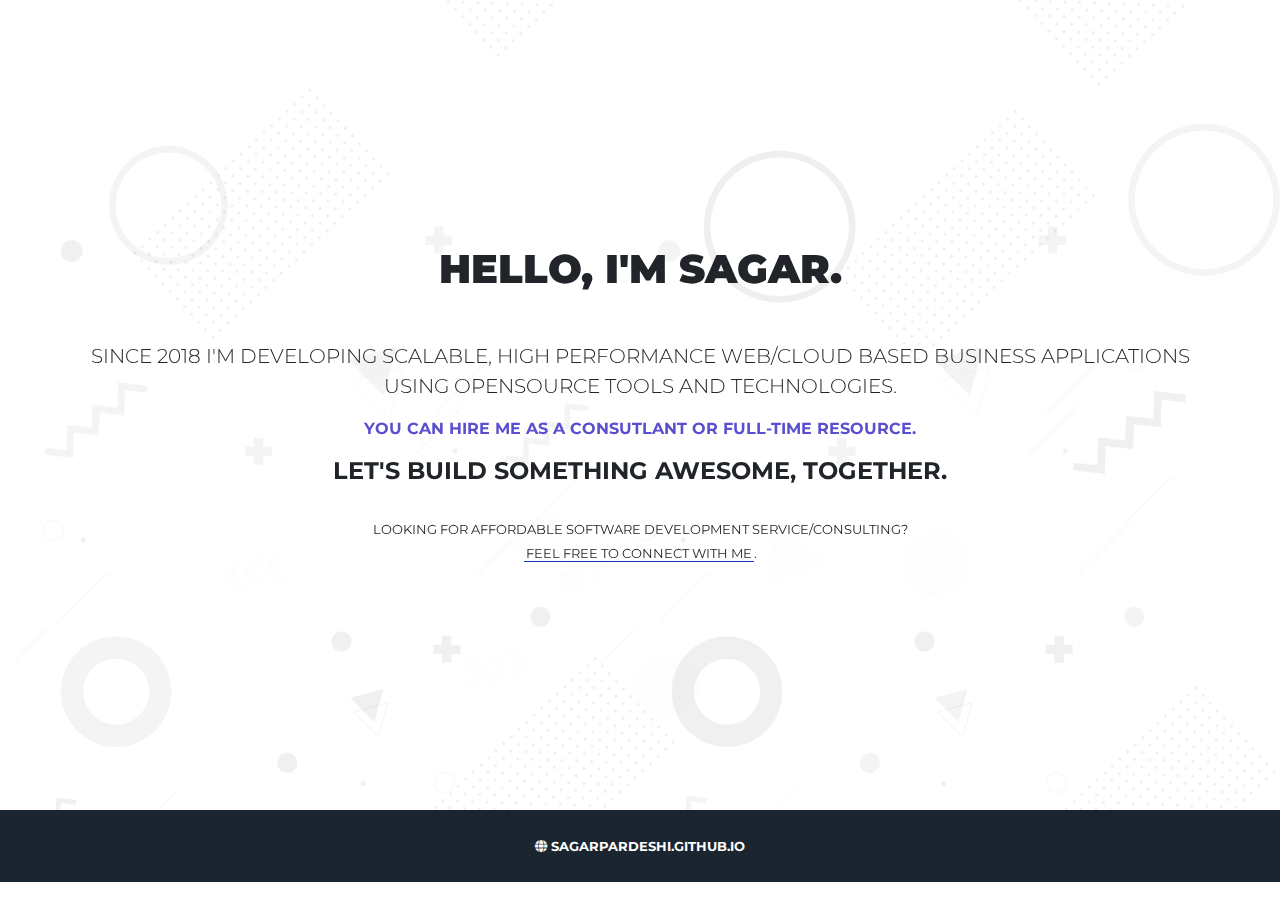
==== commit ac7ccc67: "Update index.html" ====
--- a/index.html
+++ b/index.html
@@ -127,7 +127,7 @@
     <section class="page-section text-center centered-element" id="introduction" style="min-height: 90vh;background-image: url(img/background.png);background-size: cover;background-position: center 88px;">
         <div class="container">
             <h1 class="masthead-heading text-uppercase mb-5 font-weight-900" data-aos="fade-up" data-aos-duration="600">
-                Hello People. I'm Sagar.</h1>
+                Hello, I'm Sagar.</h1>
             <div class="row" data-aos="fade-up" data-aos-duration="400">
                 <div class="col-lg-12 text-uppercase">
                     <p class="lead">Since 2018 I'm developing scalable, high performance web/cloud based business applications using opensource tools and technologies.</p>
